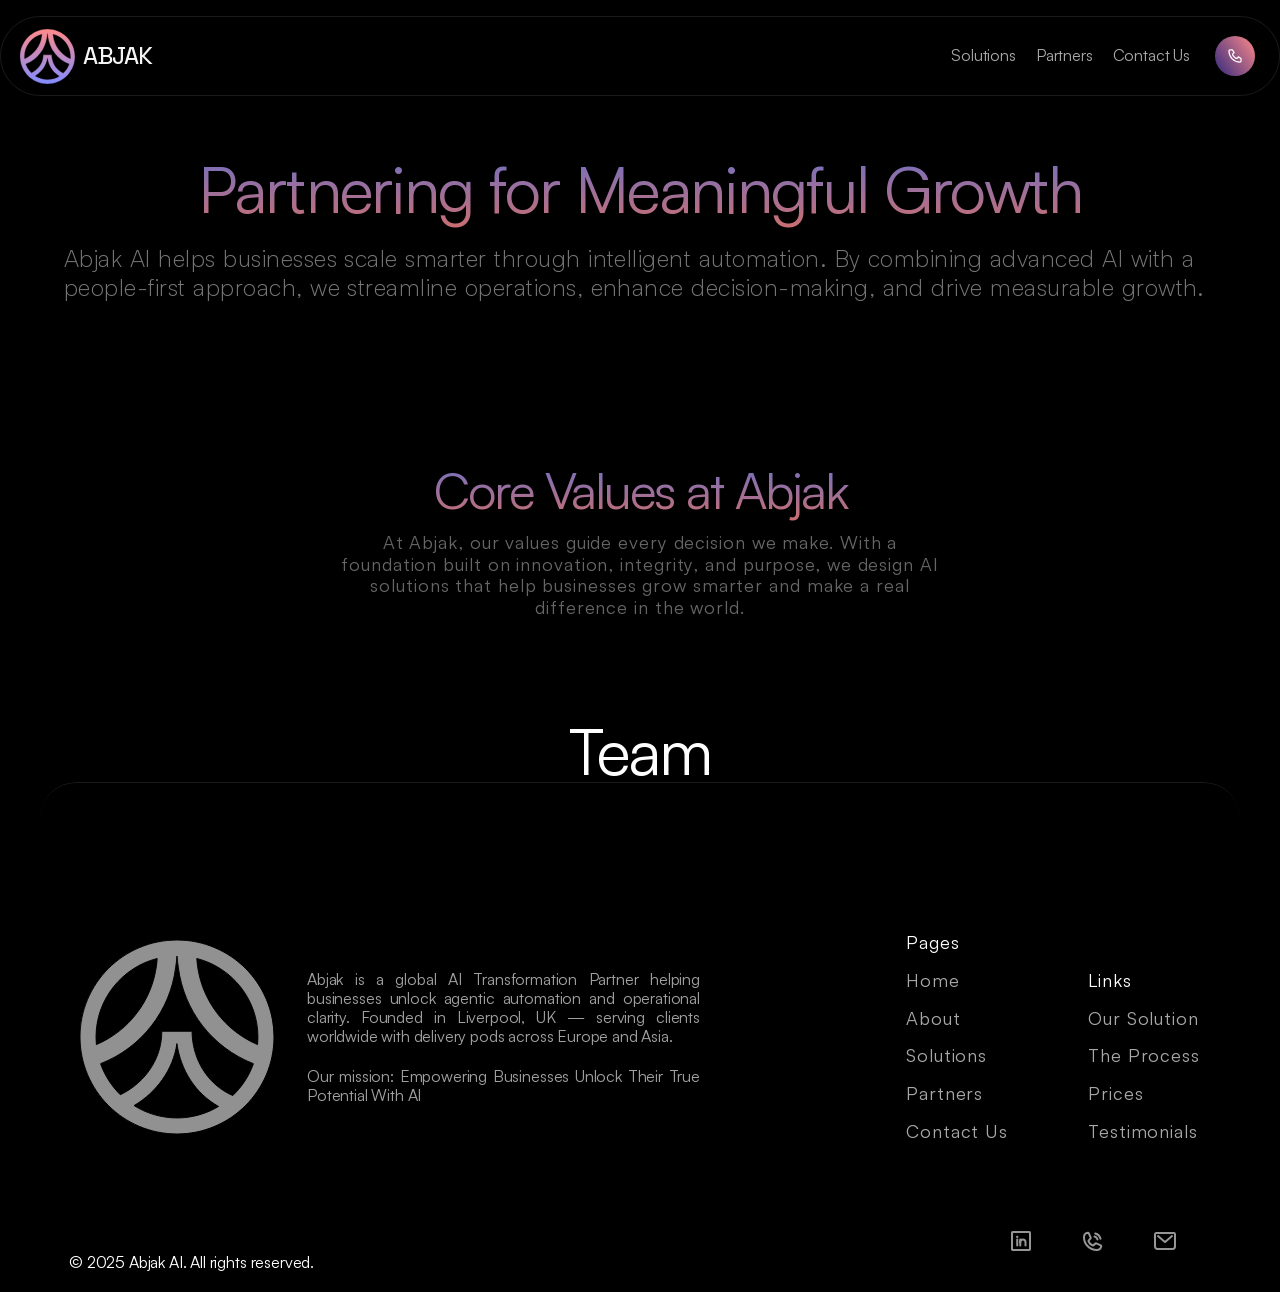
==== about/index.html @ 7c7d3fb9 "Static snapshot of the live abjak.com Framer site." ====
<!DOCTYPE html>
<html lang="en" data-redirect-timezone="1" dir="ltr"><head>
	<meta charset="utf-8">
	<meta name="viewport" content="width=device-width">
	<meta name="generator" content="Framer ee97fff">
	<title>ABJAK</title>
    <meta name="description" content="AI Business Transformation">
    <meta name="framer-search-index" content="/assets/framerusercontent_com__searchIndex-NoObSko5wXgN__ae4729a068b5.json">
    <meta name="framer-search-index-fallback" content="/assets/framerusercontent_com__searchIndex-mFWfEjjPKKYa__a6f4c43f9e50.json">
    <link href="/assets/framerusercontent_com__PGefwdbeYxjn3kqpcp1JiOGnQQ__b03ba661f866.png" rel="icon" media="(prefers-color-scheme: light)">
    <link href="/assets/framerusercontent_com__PGefwdbeYxjn3kqpcp1JiOGnQQ__b03ba661f866.png" rel="icon" media="(prefers-color-scheme: dark)">
    <link rel="apple-touch-icon" href="/assets/framerusercontent_com__PGefwdbeYxjn3kqpcp1JiOGnQQ__b03ba661f866.png">
    <!-- Open Graph -->
    <meta property="og:type" content="website">
    <meta property="og:title" content="ABJAK">
    <meta property="og:description" content="AI Business Transformation">
    <!-- X -->
    <meta name="twitter:card" content="summary_large_image">
    <meta name="twitter:title" content="ABJAK">
    <meta name="twitter:description" content="AI Business Transformation">
	
	
	
	<link rel="canonical" href="/about"><meta property="og:url" content="https://abjak.com/about"><!-- Start of headStart -->
    <!-- Snippet: S6byK2rc8 -->

<!-- SnippetEnd: S6byK2rc8 -->

    <!-- End of headStart -->
	
	<style data-framer-font-css="">/* latin-ext */
@font-face {
  font-family: 'DM Sans';
  font-style: italic;
  font-weight: 500;
  font-display: swap;
  src: url(/assets/fonts_gstatic_com__rP2Wp2ywxg089UriCZaSExd86J3t9jz86MvyyKK58VXh__a233b6d6c68f.woff2) format('woff2');
  unicode-range: U+0100-02BA, U+02BD-02C5, U+02C7-02CC, U+02CE-02D7, U+02DD-02FF, U+0304, U+0308, U+0329, U+1D00-1DBF, U+1E00-1E9F, U+1EF2-1EFF, U+2020, U+20A0-20AB, U+20AD-20C0, U+2113, U+2C60-2C7F, U+A720-A7FF;
}
/* latin */
@font-face {
  font-family: 'DM Sans';
  font-style: italic;
  font-weight: 500;
  font-display: swap;
  src: url(/assets/fonts_gstatic_com__rP2Wp2ywxg089UriCZaSExd86J3t9jz86MvyyKy58Q__5224995c06ec.woff2) format('woff2');
  unicode-range: U+0000-00FF, U+0131, U+0152-0153, U+02BB-02BC, U+02C6, U+02DA, U+02DC, U+0304, U+0308, U+0329, U+2000-206F, U+20AC, U+2122, U+2191, U+2193, U+2212, U+2215, U+FEFF, U+FFFD;
}
/* latin-ext */
@font-face {
  font-family: 'DM Sans';
  font-style: italic;
  font-weight: 700;
  font-display: swap;
  src: url(/assets/fonts_gstatic_com__rP2Wp2ywxg089UriCZaSExd86J3t9jz86MvyyKK58VXh__a233b6d6c68f.woff2) format('woff2');
  unicode-range: U+0100-02BA, U+02BD-02C5, U+02C7-02CC, U+02CE-02D7, U+02DD-02FF, U+0304, U+0308, U+0329, U+1D00-1DBF, U+1E00-1E9F, U+1EF2-1EFF, U+2020, U+20A0-20AB, U+20AD-20C0, U+2113, U+2C60-2C7F, U+A720-A7FF;
}
/* latin */
@font-face {
  font-family: 'DM Sans';
  font-style: italic;
  font-weight: 700;
  font-display: swap;
  src: url(/assets/fonts_gstatic_com__rP2Wp2ywxg089UriCZaSExd86J3t9jz86MvyyKy58Q__5224995c06ec.woff2) format('woff2');
  unicode-range: U+0000-00FF, U+0131, U+0152-0153, U+02BB-02BC, U+02C6, U+02DA, U+02DC, U+0304, U+0308, U+0329, U+2000-206F, U+20AC, U+2122, U+2191, U+2193, U+2212, U+2215, U+FEFF, U+FFFD;
}
/* latin-ext */
@font-face {
  font-family: 'DM Sans';
  font-style: normal;
  font-weight: 400;
  font-display: swap;
  src: url(/assets/fonts_gstatic_com__rP2Yp2ywxg089UriI5-g4vlH9VoD8Cmcqbu6-K6h9Q__850928f51828.woff2) format('woff2');
  unicode-range: U+0100-02BA, U+02BD-02C5, U+02C7-02CC, U+02CE-02D7, U+02DD-02FF, U+0304, U+0308, U+0329, U+1D00-1DBF, U+1E00-1E9F, U+1EF2-1EFF, U+2020, U+20A0-20AB, U+20AD-20C0, U+2113, U+2C60-2C7F, U+A720-A7FF;
}
/* latin */
@font-face {
  font-family: 'DM Sans';
  font-style: normal;
  font-weight: 400;
  font-display: swap;
  src: url(/assets/fonts_gstatic_com__rP2Yp2ywxg089UriI5-g4vlH9VoD8Cmcqbu0-K4__002a94d0e22f.woff2) format('woff2');
  unicode-range: U+0000-00FF, U+0131, U+0152-0153, U+02BB-02BC, U+02C6, U+02DA, U+02DC, U+0304, U+0308, U+0329, U+2000-206F, U+20AC, U+2122, U+2191, U+2193, U+2212, U+2215, U+FEFF, U+FFFD;
}
/* latin-ext */
@font-face {
  font-family: 'DM Sans';
  font-style: normal;
  font-weight: 500;
  font-display: swap;
  src: url(/assets/fonts_gstatic_com__rP2Yp2ywxg089UriI5-g4vlH9VoD8Cmcqbu6-K6h9Q__850928f51828.woff2) format('woff2');
  unicode-range: U+0100-02BA, U+02BD-02C5, U+02C7-02CC, U+02CE-02D7, U+02DD-02FF, U+0304, U+0308, U+0329, U+1D00-1DBF, U+1E00-1E9F, U+1EF2-1EFF, U+2020, U+20A0-20AB, U+20AD-20C0, U+2113, U+2C60-2C7F, U+A720-A7FF;
}
/* latin */
@font-face {
  font-family: 'DM Sans';
  font-style: normal;
  font-weight: 500;
  font-display: swap;
  src: url(/assets/fonts_gstatic_com__rP2Yp2ywxg089UriI5-g4vlH9VoD8Cmcqbu0-K4__002a94d0e22f.woff2) format('woff2');
  unicode-range: U+0000-00FF, U+0131, U+0152-0153, U+02BB-02BC, U+02C6, U+02DA, U+02DC, U+0304, U+0308, U+0329, U+2000-206F, U+20AC, U+2122, U+2191, U+2193, U+2212, U+2215, U+FEFF, U+FFFD;
}
/* latin-ext */
@font-face {
  font-family: 'DM Sans';
  font-style: normal;
  font-weight: 700;
  font-display: swap;
  src: url(/assets/fonts_gstatic_com__rP2Yp2ywxg089UriI5-g4vlH9VoD8Cmcqbu6-K6h9Q__850928f51828.woff2) format('woff2');
  unicode-range: U+0100-02BA, U+02BD-02C5, U+02C7-02CC, U+02CE-02D7, U+02DD-02FF, U+0304, U+0308, U+0329, U+1D00-1DBF, U+1E00-1E9F, U+1EF2-1EFF, U+2020, U+20A0-20AB, U+20AD-20C0, U+2113, U+2C60-2C7F, U+A720-A7FF;
}
/* latin */
@font-face {
  font-family: 'DM Sans';
  font-style: normal;
  font-weight: 700;
  font-display: swap;
  src: url(/assets/fonts_gstatic_com__rP2Yp2ywxg089UriI5-g4vlH9VoD8Cmcqbu0-K4__002a94d0e22f.woff2) format('woff2');
  unicode-range: U+0000-00FF, U+0131, U+0152-0153, U+02BB-02BC, U+02C6, U+02DA, U+02DC, U+0304, U+0308, U+0329, U+2000-206F, U+20AC, U+2122, U+2191, U+2193, U+2212, U+2215, U+FEFF, U+FFFD;
}
/* latin-ext */
@font-face {
  font-family: 'Figtree';
  font-style: italic;
  font-weight: 500;
  font-display: swap;
  src: url(/assets/fonts_gstatic_com___Xmu-HUzqDCFdgfMm4GNAa5o_ik__70ed89043eb0.woff2) format('woff2');
  unicode-range: U+0100-02BA, U+02BD-02C5, U+02C7-02CC, U+02CE-02D7, U+02DD-02FF, U+0304, U+0308, U+0329, U+1D00-1DBF, U+1E00-1E9F, U+1EF2-1EFF, U+2020, U+20A0-20AB, U+20AD-20C0, U+2113, U+2C60-2C7F, U+A720-A7FF;
}
/* latin */
@font-face {
  font-family: 'Figtree';
  font-style: italic;
  font-weight: 500;
  font-display: swap;
  src: url(/assets/fonts_gstatic_com___Xmu-HUzqDCFdgfMm4GND65o__3530fccd972d.woff2) format('woff2');
  unicode-range: U+0000-00FF, U+0131, U+0152-0153, U+02BB-02BC, U+02C6, U+02DA, U+02DC, U+0304, U+0308, U+0329, U+2000-206F, U+20AC, U+2122, U+2191, U+2193, U+2212, U+2215, U+FEFF, U+FFFD;
}
/* latin-ext */
@font-face {
  font-family: 'Figtree';
  font-style: italic;
  font-weight: 700;
  font-display: swap;
  src: url(/assets/fonts_gstatic_com___Xmu-HUzqDCFdgfMm4GNAa5o_ik__70ed89043eb0.woff2) format('woff2');
  unicode-range: U+0100-02BA, U+02BD-02C5, U+02C7-02CC, U+02CE-02D7, U+02DD-02FF, U+0304, U+0308, U+0329, U+1D00-1DBF, U+1E00-1E9F, U+1EF2-1EFF, U+2020, U+20A0-20AB, U+20AD-20C0, U+2113, U+2C60-2C7F, U+A720-A7FF;
}
/* latin */
@font-face {
  font-family: 'Figtree';
  font-style: italic;
  font-weight: 700;
  font-display: swap;
  src: url(/assets/fonts_gstatic_com___Xmu-HUzqDCFdgfMm4GND65o__3530fccd972d.woff2) format('woff2');
  unicode-range: U+0000-00FF, U+0131, U+0152-0153, U+02BB-02BC, U+02C6, U+02DA, U+02DC, U+0304, U+0308, U+0329, U+2000-206F, U+20AC, U+2122, U+2191, U+2193, U+2212, U+2215, U+FEFF, U+FFFD;
}
/* latin-ext */
@font-face {
  font-family: 'Figtree';
  font-style: normal;
  font-weight: 500;
  font-display: swap;
  src: url(/assets/fonts_gstatic_com___Xms-HUzqDCFdgfMm4q9DbZs__467cc91576f5.woff2) format('woff2');
  unicode-range: U+0100-02BA, U+02BD-02C5, U+02C7-02CC, U+02CE-02D7, U+02DD-02FF, U+0304, U+0308, U+0329, U+1D00-1DBF, U+1E00-1E9F, U+1EF2-1EFF, U+2020, U+20A0-20AB, U+20AD-20C0, U+2113, U+2C60-2C7F, U+A720-A7FF;
}
/* latin */
@font-face {
  font-family: 'Figtree';
  font-style: normal;
  font-weight: 500;
  font-display: swap;
  src: url(/assets/fonts_gstatic_com___Xms-HUzqDCFdgfMm4S9DQ__3c512d8e381c.woff2) format('woff2');
  unicode-range: U+0000-00FF, U+0131, U+0152-0153, U+02BB-02BC, U+02C6, U+02DA, U+02DC, U+0304, U+0308, U+0329, U+2000-206F, U+20AC, U+2122, U+2191, U+2193, U+2212, U+2215, U+FEFF, U+FFFD;
}
/* latin-ext */
@font-face {
  font-family: 'Figtree';
  font-style: normal;
  font-weight: 700;
  font-display: swap;
  src: url(/assets/fonts_gstatic_com___Xms-HUzqDCFdgfMm4q9DbZs__467cc91576f5.woff2) format('woff2');
  unicode-range: U+0100-02BA, U+02BD-02C5, U+02C7-02CC, U+02CE-02D7, U+02DD-02FF, U+0304, U+0308, U+0329, U+1D00-1DBF, U+1E00-1E9F, U+1EF2-1EFF, U+2020, U+20A0-20AB, U+20AD-20C0, U+2113, U+2C60-2C7F, U+A720-A7FF;
}
/* latin */
@font-face {
  font-family: 'Figtree';
  font-style: normal;
  font-weight: 700;
  font-display: swap;
  src: url(/assets/fonts_gstatic_com___Xms-HUzqDCFdgfMm4S9DQ__3c512d8e381c.woff2) format('woff2');
  unicode-range: U+0000-00FF, U+0131, U+0152-0153, U+02BB-02BC, U+02C6, U+02DA, U+02DC, U+0304, U+0308, U+0329, U+2000-206F, U+20AC, U+2122, U+2191, U+2193, U+2212, U+2215, U+FEFF, U+FFFD;
}

@font-face { font-family: "Inter"; src: url("/assets/framerusercontent_com__5vvr9Vy74if2I6bQbJvbw7SY1pQ__197dd743787c.woff2"); font-display: swap; font-style: normal; font-weight: 400; unicode-range: U+0460-052F, U+1C80-1C88, U+20B4, U+2DE0-2DFF, U+A640-A69F, U+FE2E-FE2F }
@font-face { font-family: "Inter"; src: url("/assets/framerusercontent_com__EOr0mi4hNtlgWNn9if640EZzXCo__f3fd018548ab.woff2"); font-display: swap; font-style: normal; font-weight: 400; unicode-range: U+0301, U+0400-045F, U+0490-0491, U+04B0-04B1, U+2116 }
@font-face { font-family: "Inter"; src: url("/assets/framerusercontent_com__Y9k9QrlZAqio88Klkmbd8VoMQc__bb12e146cad6.woff2"); font-display: swap; font-style: normal; font-weight: 400; unicode-range: U+1F00-1FFF }
@font-face { font-family: "Inter"; src: url("/assets/framerusercontent_com__OYrD2tBIBPvoJXiIHnLoOXnY9M__ea808fe7d65d.woff2"); font-display: swap; font-style: normal; font-weight: 400; unicode-range: U+0370-03FF }
@font-face { font-family: "Inter"; src: url("/assets/framerusercontent_com__JeYwfuaPfZHQhEG8U5gtPDZ7WQ__418c934c0013.woff2"); font-display: swap; font-style: normal; font-weight: 400; unicode-range: U+0100-024F, U+0259, U+1E00-1EFF, U+2020, U+20A0-20AB, U+20AD-20CF, U+2113, U+2C60-2C7F, U+A720-A7FF }
@font-face { font-family: "Inter"; src: url("/assets/framerusercontent_com__GrgcKwrN6d3Uz8EwcLHZxwEfC4__d2835f64bac0.woff2"); font-display: swap; font-style: normal; font-weight: 400; unicode-range: U+0000-00FF, U+0131, U+0152-0153, U+02BB-02BC, U+02C6, U+02DA, U+02DC, U+2000-206F, U+2070, U+2074-207E, U+2080-208E, U+20AC, U+2122, U+2191, U+2193, U+2212, U+2215, U+FEFF, U+FFFD }
@font-face { font-family: "Inter"; src: url("/assets/framerusercontent_com__b6Y37FthZeALduNqHicBT6FutY__22b5f26fb634.woff2"); font-display: swap; font-style: normal; font-weight: 400; unicode-range: U+0102-0103, U+0110-0111, U+0128-0129, U+0168-0169, U+01A0-01A1, U+01AF-01B0, U+1EA0-1EF9, U+20AB }
@font-face { font-family: "Inter"; src: url("/assets/framerusercontent_com__DpPBYI0sL4fYLgAkX8KXOPVt7c__9f76c3a5f7ca.woff2"); font-display: swap; font-style: normal; font-weight: 700; unicode-range: U+0460-052F, U+1C80-1C88, U+20B4, U+2DE0-2DFF, U+A640-A69F, U+FE2E-FE2F }
@font-face { font-family: "Inter"; src: url("/assets/framerusercontent_com__4RAEQdEOrcnDkhHiiCbJOw92Lk__3be39f5de46f.woff2"); font-display: swap; font-style: normal; font-weight: 700; unicode-range: U+0301, U+0400-045F, U+0490-0491, U+04B0-04B1, U+2116 }
@font-face { font-family: "Inter"; src: url("/assets/framerusercontent_com__1K3W8DizY3v4emK8Mb08YHxTbs__be91894f01be.woff2"); font-display: swap; font-style: normal; font-weight: 700; unicode-range: U+1F00-1FFF }
@font-face { font-family: "Inter"; src: url("/assets/framerusercontent_com__tUSCtfYVM1I1IchuyCwz9gDdQ__974fd13b31db.woff2"); font-display: swap; font-style: normal; font-weight: 700; unicode-range: U+0370-03FF }
@font-face { font-family: "Inter"; src: url("/assets/framerusercontent_com__VgYFWiwsAC5OYxAycRXXvhze58__b6c838787112.woff2"); font-display: swap; font-style: normal; font-weight: 700; unicode-range: U+0100-024F, U+0259, U+1E00-1EFF, U+2020, U+20A0-20AB, U+20AD-20CF, U+2113, U+2C60-2C7F, U+A720-A7FF }
@font-face { font-family: "Inter"; src: url("/assets/framerusercontent_com__syRNPWzAMIrcJ3wIlPIP43KjQs__452fe1601f59.woff2"); font-display: swap; font-style: normal; font-weight: 700; unicode-range: U+0000-00FF, U+0131, U+0152-0153, U+02BB-02BC, U+02C6, U+02DA, U+02DC, U+2000-206F, U+2070, U+2074-207E, U+2080-208E, U+20AC, U+2122, U+2191, U+2193, U+2212, U+2215, U+FEFF, U+FFFD }
@font-face { font-family: "Inter"; src: url("/assets/framerusercontent_com__GIryZETIX4IFypco5pYZONKhJIo__bcff39a6db6d.woff2"); font-display: swap; font-style: normal; font-weight: 700; unicode-range: U+0102-0103, U+0110-0111, U+0128-0129, U+0168-0169, U+01A0-01A1, U+01AF-01B0, U+1EA0-1EF9, U+20AB }
@font-face { font-family: "Inter"; src: url("/assets/framerusercontent_com__5A3Ce6C9YYmCjpQx9M4inSaKU__94357736abb4.woff2"); font-display: swap; font-style: normal; font-weight: 500; unicode-range: U+0460-052F, U+1C80-1C88, U+20B4, U+2DE0-2DFF, U+A640-A69F, U+FE2E-FE2F }
@font-face { font-family: "Inter"; src: url("/assets/framerusercontent_com__Qx95Xyt0Ka3SGhinnbXIGpEIyP4__96126f2d71c7.woff2"); font-display: swap; font-style: normal; font-weight: 500; unicode-range: U+0301, U+0400-045F, U+0490-0491, U+04B0-04B1, U+2116 }
@font-face { font-family: "Inter"; src: url("/assets/framerusercontent_com__6mJuEAguuIuMog10gGvH5d3cl8__d672e61ee3bb.woff2"); font-display: swap; font-style: normal; font-weight: 500; unicode-range: U+1F00-1FFF }
@font-face { font-family: "Inter"; src: url("/assets/framerusercontent_com__xYYWaj7wCU5zSQH0eXvSaS19wo__af51674aa206.woff2"); font-display: swap; font-style: normal; font-weight: 500; unicode-range: U+0370-03FF }
@font-face { font-family: "Inter"; src: url("/assets/framerusercontent_com__otTaNuNpVK4RbdlT7zDDdKvQBA__c95a827796aa.woff2"); font-display: swap; font-style: normal; font-weight: 500; unicode-range: U+0100-024F, U+0259, U+1E00-1EFF, U+2020, U+20A0-20AB, U+20AD-20CF, U+2113, U+2C60-2C7F, U+A720-A7FF }
@font-face { font-family: "Inter"; src: url("/assets/framerusercontent_com__UjlFhCnUjxhNfep4oYBPqnEssyo__2ba1c0d5445f.woff2"); font-display: swap; font-style: normal; font-weight: 500; unicode-range: U+0000-00FF, U+0131, U+0152-0153, U+02BB-02BC, U+02C6, U+02DA, U+02DC, U+2000-206F, U+2070, U+2074-207E, U+2080-208E, U+20AC, U+2122, U+2191, U+2193, U+2212, U+2215, U+FEFF, U+FFFD }
@font-face { font-family: "Inter"; src: url("/assets/framerusercontent_com__DolVirEGb34pEXEp8t8FQBSK4__0c3a17ff05cf.woff2"); font-display: swap; font-style: normal; font-weight: 500; unicode-range: U+0102-0103, U+0110-0111, U+0128-0129, U+0168-0169, U+01A0-01A1, U+01AF-01B0, U+1EA0-1EF9, U+20AB }
@font-face { font-family: "Inter"; src: url("/assets/framerusercontent_com__vQyevYAyHtARFwPqUzQGpnDs__776ea07d8af4.woff2"); font-display: swap; font-style: normal; font-weight: 400; unicode-range: U+0000-00FF, U+0131, U+0152-0153, U+02BB-02BC, U+02C6, U+02DA, U+02DC, U+2000-206F, U+2074, U+20AC, U+2122, U+2191, U+2193, U+2212, U+2215, U+FEFF, U+FFFD }
@font-face { font-family: "Inter"; src: url("/assets/framerusercontent_com__mkY5Sgyq51ik0AMrSBwhm9DJg__494370e42c16.woff2"); font-style: normal; font-weight: 900; unicode-range: U+0460-052F, U+1C80-1C88, U+20B4, U+2DE0-2DFF, U+A640-A69F, U+FE2E-FE2F }
@font-face { font-family: "Inter"; src: url("/assets/framerusercontent_com__X5hj6qzcHUYv7h1390c8Rhm6550__98e006a70b1f.woff2"); font-style: normal; font-weight: 900; unicode-range: U+0301, U+0400-045F, U+0490-0491, U+04B0-04B1, U+2116 }
@font-face { font-family: "Inter"; src: url("/assets/framerusercontent_com__gQhNpS3tN86g8RcVKYUUaKt2oMQ__d5262035fd33.woff2"); font-style: normal; font-weight: 900; unicode-range: U+1F00-1FFF }
@font-face { font-family: "Inter"; src: url("/assets/framerusercontent_com__cugnVhSraaRyANCaUtI5FV17wk__146bdc56faba.woff2"); font-style: normal; font-weight: 900; unicode-range: U+0370-03FF }
@font-face { font-family: "Inter"; src: url("/assets/framerusercontent_com__5HcVoGak8k5agFJSaKa4floXVu0__bc2a9ceee87f.woff2"); font-style: normal; font-weight: 900; unicode-range: U+0100-024F, U+0259, U+1E00-1EFF, U+2020, U+20A0-20AB, U+20AD-20CF, U+2113, U+2C60-2C7F, U+A720-A7FF }
@font-face { font-family: "Inter"; src: url("/assets/framerusercontent_com__rZ5DdENNqIdFTIyQQiP5isO7M__6fb1254aa263.woff2"); font-style: normal; font-weight: 900; unicode-range: U+0000-00FF, U+0131, U+0152-0153, U+02BB-02BC, U+02C6, U+02DA, U+02DC, U+2000-206F, U+2070, U+2074-207E, U+2080-208E, U+20AC, U+2122, U+2191, U+2193, U+2212, U+2215, U+FEFF, U+FFFD }
@font-face { font-family: "Inter"; src: url("/assets/framerusercontent_com__P2Bw01CtL0b9wqygO0sSVogWbo__f6380e18defb.woff2"); font-style: normal; font-weight: 900; unicode-range: U+0102-0103, U+0110-0111, U+0128-0129, U+0168-0169, U+01A0-01A1, U+01AF-01B0, U+1EA0-1EF9, U+20AB }
@font-face { font-family: "Inter"; src: url("/assets/framerusercontent_com__05KsVHGDmqXSBXM4yRZ65P8i0s__aaed3c06be45.woff2"); font-style: italic; font-weight: 900; unicode-range: U+0460-052F, U+1C80-1C88, U+20B4, U+2DE0-2DFF, U+A640-A69F, U+FE2E-FE2F }
@font-face { font-family: "Inter"; src: url("/assets/framerusercontent_com__ky8ovPukK4dJ1Pxq74qGhOqCYI__7047bd4cd605.woff2"); font-style: italic; font-weight: 900; unicode-range: U+0301, U+0400-045F, U+0490-0491, U+04B0-04B1, U+2116 }
@font-face { font-family: "Inter"; src: url("/assets/framerusercontent_com__vvNSqIj42qeQ2bvCRBIWKHscrc__cfa0a2ea2d1e.woff2"); font-style: italic; font-weight: 900; unicode-range: U+1F00-1FFF }
@font-face { font-family: "Inter"; src: url("/assets/framerusercontent_com__3ZmXbBKToJifDV9gwcifVd1tEY__d49354010dbb.woff2"); font-style: italic; font-weight: 900; unicode-range: U+0370-03FF }
@font-face { font-family: "Inter"; src: url("/assets/framerusercontent_com__FNfhX3dt4ChuLJq2PwdlxHO7PU__6c8a1019843e.woff2"); font-style: italic; font-weight: 900; unicode-range: U+0100-024F, U+0259, U+1E00-1EFF, U+2020, U+20A0-20AB, U+20AD-20CF, U+2113, U+2C60-2C7F, U+A720-A7FF }
@font-face { font-family: "Inter"; src: url("/assets/framerusercontent_com__gcnfba68tfm7qAyrWRCf9r34jg__443ebd64432f.woff2"); font-style: italic; font-weight: 900; unicode-range: U+0000-00FF, U+0131, U+0152-0153, U+02BB-02BC, U+02C6, U+02DA, U+02DC, U+2000-206F, U+2070, U+2074-207E, U+2080-208E, U+20AC, U+2122, U+2191, U+2193, U+2212, U+2215, U+FEFF, U+FFFD }
@font-face { font-family: "Inter"; src: url("/assets/framerusercontent_com__efTfQcBJ53kM2pB1hezSZ3RDUFs__eb965eb5ff78.woff2"); font-style: italic; font-weight: 900; unicode-range: U+0102-0103, U+0110-0111, U+0128-0129, U+0168-0169, U+01A0-01A1, U+01AF-01B0, U+1EA0-1EF9, U+20AB }
@font-face { font-family: "Inter"; src: url("/assets/framerusercontent_com__H89BbHkbHDzlxZzxi8uPzTsp90__e1fb1f6952b2.woff2"); font-display: swap; font-style: italic; font-weight: 700; unicode-range: U+0460-052F, U+1C80-1C88, U+20B4, U+2DE0-2DFF, U+A640-A69F, U+FE2E-FE2F }
@font-face { font-family: "Inter"; src: url("/assets/framerusercontent_com__u6gJwDuwB143kpNK1T1MDKDWkMc__bba4fadd8b3a.woff2"); font-display: swap; font-style: italic; font-weight: 700; unicode-range: U+0301, U+0400-045F, U+0490-0491, U+04B0-04B1, U+2116 }
@font-face { font-family: "Inter"; src: url("/assets/framerusercontent_com__43sJ6MfOPh1LCJt46OvyDuSbA6o__8e7d41d9470a.woff2"); font-display: swap; font-style: italic; font-weight: 700; unicode-range: U+1F00-1FFF }
@font-face { font-family: "Inter"; src: url("/assets/framerusercontent_com__wccHG0r4gBDAIRhfHiOlq6oEkqw__7b05451fe6ce.woff2"); font-display: swap; font-style: italic; font-weight: 700; unicode-range: U+0370-03FF }
@font-face { font-family: "Inter"; src: url("/assets/framerusercontent_com__WZ367JPwf9bRW6LdTHN8rXgSjw__78f4b8011b83.woff2"); font-display: swap; font-style: italic; font-weight: 700; unicode-range: U+0100-024F, U+0259, U+1E00-1EFF, U+2020, U+20A0-20AB, U+20AD-20CF, U+2113, U+2C60-2C7F, U+A720-A7FF }
@font-face { font-family: "Inter"; src: url("/assets/framerusercontent_com__ia3uin3hQWqDrVloC1zEtYHWw__7342a84724f5.woff2"); font-display: swap; font-style: italic; font-weight: 700; unicode-range: U+0000-00FF, U+0131, U+0152-0153, U+02BB-02BC, U+02C6, U+02DA, U+02DC, U+2000-206F, U+2070, U+2074-207E, U+2080-208E, U+20AC, U+2122, U+2191, U+2193, U+2212, U+2215, U+FEFF, U+FFFD }
@font-face { font-family: "Inter"; src: url("/assets/framerusercontent_com__2A4Xx7CngadFGlVV4xrO06OBHY__be47bff5d1b5.woff2"); font-display: swap; font-style: italic; font-weight: 700; unicode-range: U+0102-0103, U+0110-0111, U+0128-0129, U+0168-0169, U+01A0-01A1, U+01AF-01B0, U+1EA0-1EF9, U+20AB }
@font-face { font-family: "Inter"; src: url("/assets/framerusercontent_com__hyOgCu0Xnghbimh0pE8QTvtt2AU__58bbd5227905.woff2"); font-display: swap; font-style: normal; font-weight: 600; unicode-range: U+0460-052F, U+1C80-1C88, U+20B4, U+2DE0-2DFF, U+A640-A69F, U+FE2E-FE2F }
@font-face { font-family: "Inter"; src: url("/assets/framerusercontent_com__NeGmSOXrPBfEFIy5YZeHq17LEDA__dbba5ba05c03.woff2"); font-display: swap; font-style: normal; font-weight: 600; unicode-range: U+0301, U+0400-045F, U+0490-0491, U+04B0-04B1, U+2116 }
@font-face { font-family: "Inter"; src: url("/assets/framerusercontent_com__oYaAX5himiTPYuN8vLWnqBbfD2s__8a68bceee10e.woff2"); font-display: swap; font-style: normal; font-weight: 600; unicode-range: U+1F00-1FFF }
@font-face { font-family: "Inter"; src: url("/assets/framerusercontent_com__lEJLP4R0yuCaMCjSXYHtJw72M__a8071e6b982b.woff2"); font-display: swap; font-style: normal; font-weight: 600; unicode-range: U+0370-03FF }
@font-face { font-family: "Inter"; src: url("/assets/framerusercontent_com__cRJyLNuTJR5jbyKzGi33wU9cqIQ__44c62d91b016.woff2"); font-display: swap; font-style: normal; font-weight: 600; unicode-range: U+0100-024F, U+0259, U+1E00-1EFF, U+2020, U+20A0-20AB, U+20AD-20CF, U+2113, U+2C60-2C7F, U+A720-A7FF }
@font-face { font-family: "Inter"; src: url("/assets/framerusercontent_com__yDtI2UI8XcEg1W2je9XPN3Noo__a113a1cb4f38.woff2"); font-display: swap; font-style: normal; font-weight: 600; unicode-range: U+0000-00FF, U+0131, U+0152-0153, U+02BB-02BC, U+02C6, U+02DA, U+02DC, U+2000-206F, U+2070, U+2074-207E, U+2080-208E, U+20AC, U+2122, U+2191, U+2193, U+2212, U+2215, U+FEFF, U+FFFD }
@font-face { font-family: "Inter"; src: url("/assets/framerusercontent_com__A0Wcc7NgXMjUuFdquHDrIZpzZw0__619644a6a41d.woff2"); font-display: swap; font-style: normal; font-weight: 600; unicode-range: U+0102-0103, U+0110-0111, U+0128-0129, U+0168-0169, U+01A0-01A1, U+01AF-01B0, U+1EA0-1EF9, U+20AB }
@font-face { font-family: "Satoshi"; src: url("/assets/framerusercontent_com__WNDVG7O66ENLOD43GS7FBUCC4KMT5OM2__6c63fb5c8977.woff2"); font-display: swap; font-style: normal; font-weight: 300 }
@font-face { font-family: "Satoshi"; src: url("/assets/framerusercontent_com__KFIAZD4RUMEZIYV6FQ3T3GP5PDBDB6JY__ec93c8d59961.woff2"); font-display: swap; font-style: normal; font-weight: 400 }
@font-face { font-family: "Space Grotesk"; src: url("/assets/framerusercontent_com__2MGP255ZY2RSFHKW6LNN6W6BWQGC2LUO__9ad054fc79e5.woff2"); font-display: swap; font-style: normal; font-weight: 400 }
@font-face { font-family: "Space Grotesk"; src: url("/assets/framerusercontent_com__V2SN6OQGC3Z2CCFHLOEJRJKQXUTOKEBX__07321f04688d.woff2"); font-display: swap; font-style: normal; font-weight: 500 }
@font-face { font-family: "Satoshi"; src: url("/assets/framerusercontent_com__GHM6WVH6MILNYOOCXHXB5GTSGNTMGXZR__5cc1acc907ef.woff2"); font-display: swap; font-style: normal; font-weight: 700 }
@font-face { font-family: "Satoshi"; src: url("/assets/framerusercontent_com__BKWEE3VKGTFABE37K2DTH625VUSN2N35__cd033896d94b.woff2"); font-display: swap; font-style: italic; font-weight: 700 }
@font-face { font-family: "Satoshi"; src: url("/assets/framerusercontent_com__QOMBWPST76ICDYF6WOBS7SQ7RBT67QW2__3db12b7fae83.woff2"); font-display: swap; font-style: italic; font-weight: 400 }
@font-face { font-family: "Satoshi"; src: url("/assets/framerusercontent_com__7AHDUZ4A7LFLVFUIFSARGIWCRQJHISQP__760771d7a949.woff2"); font-display: swap; font-style: normal; font-weight: 500 }
@font-face { font-family: "Satoshi"; src: url("/assets/framerusercontent_com__MVBFGLEMN2LQF4RKXAFO4YZFKXTEZ7FQ__92fa2c2601bd.woff2"); font-display: swap; font-style: italic; font-weight: 300 }
@font-face { font-family: "DM Sans Placeholder"; src: local("Arial"); ascent-override: 94.36%; descent-override: 29.49%; line-gap-override: 0.00%; size-adjust: 105.13% }
@font-face { font-family: "Figtree Placeholder"; src: local("Arial"); ascent-override: 93.79%; descent-override: 24.68%; line-gap-override: 0.00%; size-adjust: 101.29% }
@font-face { font-family: "Inter Placeholder"; src: local("Arial"); ascent-override: 89.79%; descent-override: 22.36%; line-gap-override: 0.00%; size-adjust: 107.89% }
@font-face { font-family: "Satoshi Placeholder"; src: local("Arial"); ascent-override: 102.23%; descent-override: 24.29%; line-gap-override: 10.12%; size-adjust: 98.80% }
@font-face { font-family: "Space Grotesk Placeholder"; src: local("Arial"); ascent-override: 88.74%; descent-override: 26.33%; line-gap-override: 0.00%; size-adjust: 110.88% }</style>
	
	
	<meta name="robots" content="max-image-preview:large"><style data-framer-css-ssr-minified="" data-framer-components="framer-lib-cursors-host framer-Tpeez PropertyOverrides framer-IArVz framer-yFjy3 framer-lib-combinedCSSRules framer-abp7c framer-6VZPi framer-bK0GO framer-jHYEI framer-Ia1yn framer-qVh2c framer-g7Gzw framer-x8CZZ">html,body,#main{box-sizing:border-box;margin:0;padding:0}:root{-webkit-font-smoothing:antialiased;-moz-osx-font-smoothing:grayscale}*{box-sizing:border-box;-webkit-font-smoothing:inherit}h1,h2,h3,h4,h5,h6,p,figure{margin:0}body,input,textarea,select,button{font-family:sans-serif;font-size:12px}body{--token-2f319aab-3061-4fe4-aba0-3527ed514a94:#828cff;--token-b6562ed1-7cc8-4eba-8780-cae2f7131408:#ff8a8a;--token-b3c6f43b-d870-4416-bee8-444f909eba7a:#828cff;--token-55fce8bf-ab86-42dc-8b77-6335cf9cf588:#fff;--token-d072d1f5-ef86-4b7c-bae1-6c9f6238e10b:#ccc;--token-313dd4d6-9859-4bdd-889b-954a849d13e3:#222;--token-b2fb23d9-6070-4f2d-b3d0-2fe68c4f2aab:#0d0d0dcc;--token-cfb0af42-62a5-486a-837b-9870b5e7030b:#ffffff0d;--token-4ba9d2af-bbc9-422d-912b-c0d857289d96:#fff0;--token-4ef09f89-9c35-4972-a9c1-8efc95820553:#fff3;--token-59e77027-930e-45f7-94aa-a8ffadf9e382:#fff;--token-8f8054d9-8a09-4e7e-b957-8a76557c5e75:#fff9;--token-73242b55-57d1-4320-8897-28085a430c83:#ffffff05;--token-d86f1591-0c16-44cd-be10-19334dfa9293:#ffffff1a;--framer-will-change-override:none}@supports (background:-webkit-named-image(i)) and (not (grid-template-rows:subgrid)){body{--framer-will-change-override:transform}}@supports (background:-webkit-named-image(i)) and (not (position-area:top right)){body{--framer-will-change-filter-override:filter}}[data-framer-component-type=Text] div div span,[data-framer-component-type=Text] a div span,[data-framer-component-type=Text] span span span,[data-framer-component-type=Text] p span span,[data-framer-component-type=Text] h1 span span,[data-framer-component-type=Text] h2 span span,[data-framer-component-type=Text] h3 span span,[data-framer-component-type=Text] h4 span span,[data-framer-component-type=Text] h5 span span,[data-framer-component-type=Text] h6 span span,[data-framer-component-type=Text] a{font-family:var(--font-family);font-style:var(--font-style);font-weight:min(calc(var(--framer-font-weight-increase,0) + var(--font-weight,400)),900);color:var(--text-color);letter-spacing:var(--letter-spacing);font-size:var(--font-size);text-transform:var(--text-transform);--text-decoration:var(--framer-text-decoration-style,solid)var(--framer-text-decoration,none)var(--framer-text-decoration-color,currentcolor)var(--framer-text-decoration-thickness,auto);--text-decoration-skip-ink:var(--framer-text-decoration-skip-ink);--text-underline-offset:var(--framer-text-decoration-offset);line-height:var(--line-height);--font-family:var(--framer-font-family);--font-style:var(--framer-font-style);--font-weight:var(--framer-font-weight);--text-color:var(--framer-text-color);--letter-spacing:var(--framer-letter-spacing);--font-size:var(--framer-font-size);--text-transform:var(--framer-text-transform);--line-height:var(--framer-line-height)}@supports not (color:color(display-p3 1 1 1)){p.framer-text,div.framer-text,h1.framer-text,h2.framer-text,h3.framer-text,h4.framer-text,h5.framer-text,h6.framer-text,li.framer-text,ol.framer-text,ul.framer-text,span.framer-text:not([data-text-fill]){color:var(--framer-blockquote-text-color-rgb,var(--framer-blockquote-text-color,var(--framer-text-color-rgb,var(--framer-text-color,#000))));-webkit-text-stroke-color:var(--framer-text-stroke-color-rgb,var(--framer-text-stroke-color,initial))}mark.framer-text{background-color:var(--framer-blockquote-text-background-color-rgb,var(--framer-blockquote-text-background-color,var(--framer-text-background-color-rgb,var(--framer-text-background-color,initial))))}}@supports not (color:color(display-p3 1 1 1)){code.framer-text,code.framer-text span.framer-text:not([data-text-fill]){color:var(--framer-blockquote-text-color-rgb,var(--framer-blockquote-text-color,var(--framer-code-text-color-rgb,var(--framer-code-text-color,var(--framer-text-color-rgb,var(--framer-text-color,#000))))))}}@supports not (color:color(display-p3 1 1 1)){a.framer-text,span.framer-text[data-nested-link]{color:var(--framer-link-text-color-rgb,var(--framer-link-text-color,var(--framer-blockquote-text-color-rgb,var(--framer-blockquote-text-color,var(--framer-text-color-rgb,var(--framer-text-color,#000))))));background-color:var(--framer-link-text-background-color-rgb,var(--framer-link-text-background-color,initial));-webkit-text-decoration-color:var(--framer-link-text-decoration-color-rgb,var(--framer-link-text-decoration-color,var(--framer-text-decoration-color-rgb,var(--framer-text-decoration-color,currentcolor))));text-decoration-color:var(--framer-link-text-decoration-color-rgb,var(--framer-link-text-decoration-color,var(--framer-text-decoration-color-rgb,var(--framer-text-decoration-color,currentcolor))))}}@supports not (color:color(display-p3 1 1 1)){code.framer-text a.framer-text,code.framer-text a.framer-text span.framer-text:not([data-text-fill]),code.framer-text span.framer-text[data-nested-link],code.framer-text span.framer-text[data-nested-link] span.framer-text:not([data-text-fill]){color:var(--framer-link-text-color-rgb,var(--framer-link-text-color,var(--framer-blockquote-text-color-rgb,var(--framer-blockquote-text-color,var(--framer-code-text-color-rgb,var(--framer-code-text-color,var(--framer-text-color-rgb,var(--framer-text-color,#000))))))))}}@supports not (color:color(display-p3 1 1 1)){a.framer-text:hover,span.framer-text[data-nested-link]:hover{color:var(--framer-link-hover-text-color-rgb,var(--framer-link-hover-text-color,var(--framer-link-text-color-rgb,var(--framer-link-text-color,var(--framer-blockquote-text-color-rgb,var(--framer-blockquote-text-color,var(--framer-text-color-rgb,var(--framer-text-color,#000))))))));background-color:var(--framer-link-hover-text-background-color-rgb,var(--framer-link-hover-text-background-color,var(--framer-link-text-background-color-rgb,var(--framer-link-text-background-color,var(--framer-text-background-color-rgb,var(--framer-text-background-color,initial))))));-webkit-text-decoration-color:var(--framer-link-hover-text-decoration-color-rgb,var(--framer-link-hover-text-decoration-color,var(--framer-link-text-decoration-color-rgb,var(--framer-link-text-decoration-color,var(--framer-text-decoration-color-rgb,var(--framer-text-decoration-color,currentcolor))))));text-decoration-color:var(--framer-link-hover-text-decoration-color-rgb,var(--framer-link-hover-text-decoration-color,var(--framer-link-text-decoration-color-rgb,var(--framer-link-text-decoration-color,var(--framer-text-decoration-color-rgb,var(--framer-text-decoration-color,currentcolor))))))}}@supports not (color:color(display-p3 1 1 1)){code.framer-text a.framer-text:hover,code.framer-text span.framer-text[data-nested-link]:hover{color:var(--framer-link-hover-text-color-rgb,var(--framer-link-hover-text-color,var(--framer-link-text-color-rgb,var(--framer-link-text-color,var(--framer-blockquote-text-color-rgb,var(--framer-blockquote-text-color,var(--framer-code-text-color-rgb,var(--framer-code-text-color,var(--framer-text-color-rgb,var(--framer-text-color,#000))))))))))}}@supports not (color:color(display-p3 1 1 1)){a.framer-text[data-framer-page-link-current],span.framer-text[data-framer-page-link-current]{color:var(--framer-link-current-text-color-rgb,var(--framer-link-current-text-color,var(--framer-link-text-color-rgb,var(--framer-link-text-color,var(--framer-text-color-rgb,var(--framer-text-color,#000))))));background-color:var(--framer-link-current-text-background-color-rgb,var(--framer-link-current-text-background-color,var(--framer-link-text-background-color-rgb,var(--framer-link-text-background-color,var(--framer-text-background-color-rgb,var(--framer-text-background-color,initial))))));-webkit-text-decoration-color:var(--framer-link-current-text-decoration-color-rgb,var(--framer-link-current-text-decoration-color,var(--framer-link-text-decoration-color-rgb,var(--framer-link-text-decoration-color,var(--framer-text-decoration-color-rgb,var(--framer-text-decoration-color,currentcolor))))));text-decoration-color:var(--framer-link-current-text-decoration-color-rgb,var(--framer-link-current-text-decoration-color,var(--framer-link-text-decoration-color-rgb,var(--framer-link-text-decoration-color,var(--framer-text-decoration-color-rgb,var(--framer-text-decoration-color,currentcolor))))))}}@supports not (color:color(display-p3 1 1 1)){code.framer-text a.framer-text[data-framer-page-link-current],code.framer-text a.framer-text[data-framer-page-link-current] span.framer-text:not([data-text-fill]),code.framer-text span.framer-text[data-framer-page-link-current],code.framer-text span.framer-text[data-framer-page-link-current] span.framer-text:not([data-text-fill]){color:var(--framer-link-current-text-color-rgb,var(--framer-link-current-text-color,var(--framer-link-text-color-rgb,var(--framer-link-text-color,var(--framer-code-text-color-rgb,var(--framer-code-text-color,var(--framer-text-color-rgb,var(--framer-text-color,#000))))))));background-color:var(--framer-link-current-text-background-color-rgb,var(--framer-link-current-text-background-color,var(--framer-link-text-background-color-rgb,var(--framer-link-text-background-color,var(--framer-text-background-color-rgb,var(--framer-text-background-color,initial))))))}}@supports not (color:color(display-p3 1 1 1)){a.framer-text[data-framer-page-link-current]:hover,span.framer-text[data-framer-page-link-current]:hover{color:var(--framer-link-hover-text-color-rgb,var(--framer-link-hover-text-color,var(--framer-link-current-text-color-rgb,var(--framer-link-current-text-color,var(--framer-link-text-color-rgb,var(--framer-link-text-color,var(--framer-code-text-color-rgb,var(--framer-code-text-color,var(--framer-text-color-rgb,var(--framer-text-color,#000))))))))));background-color:var(--framer-link-hover-text-background-color-rgb,var(--framer-link-hover-text-background-color,var(--framer-link-current-text-background-color-rgb,var(--framer-link-current-text-background-color,var(--framer-link-text-background-color-rgb,var(--framer-link-text-background-color,initial))))));-webkit-text-decoration-color:var(--framer-link-hover-text-decoration-color-rgb,var(--framer-link-hover-text-decoration-color,var(--framer-link-current-text-decoration-color-rgb,var(--framer-link-current-text-decoration-color,var(--framer-link-text-decoration-color-rgb,var(--framer-link-text-decoration-color,var(--framer-text-decoration-color-rgb,var(--framer-text-decoration-color,currentcolor))))))));text-decoration-color:var(--framer-link-hover-text-decoration-color-rgb,var(--framer-link-hover-text-decoration-color,var(--framer-link-current-text-decoration-color-rgb,var(--framer-link-current-text-decoration-color,var(--framer-link-text-decoration-color-rgb,var(--framer-link-text-decoration-color,var(--framer-text-decoration-color-rgb,var(--framer-text-decoration-color,currentcolor))))))))}}@supports not (color:color(display-p3 1 1 1)){code.framer-text a.framer-text[data-framer-page-link-current]:hover,code.framer-text a.framer-text[data-framer-page-link-current]:hover span.framer-text:not([data-text-fill]),code.framer-text span.framer-text[data-framer-page-link-current]:hover,code.framer-text span.framer-text[data-framer-page-link-current]:hover span.framer-text:not([data-text-fill]){color:var(--framer-link-hover-text-color-rgb,var(--framer-link-hover-text-color,var(--framer-link-current-text-color-rgb,var(--framer-link-current-text-color,var(--framer-link-text-color-rgb,var(--framer-link-text-color,var(--framer-code-text-color-rgb,var(--framer-code-text-color,var(--framer-text-color-rgb,var(--framer-text-color,#000))))))))));background-color:var(--framer-link-hover-text-background-color-rgb,var(--framer-link-hover-text-background-color,var(--framer-link-current-text-background-color-rgb,var(--framer-link-current-text-background-color,var(--framer-link-text-background-color-rgb,var(--framer-link-text-background-color,initial))))))}}[data-framer-component-type=Stack]:not([data-framer-generated])>*,[data-framer-component-type=Stack]:not([data-framer-generated])>[data-framer-component-type],NavigationContainer [data-framer-component-type=NavigationContainer]>*,[data-framer-component-type=NavigationContainer]>[data-framer-component-type]{position:relative}@supports not (overflow:clip){:root{--overflow-clip-fallback:hidden}}@supports (background:-webkit-named-image(i)) and (not (contain-intrinsic-size:inherit)){div.framer-text,p.framer-text,h1.framer-text,h2.framer-text,h3.framer-text,h4.framer-text,h5.framer-text,h6.framer-text,ol.framer-text,ul.framer-text,li.framer-text,blockquote.framer-text,.framer-text.framer-image{display:var(--text-truncation-display-inline-for-safari-16,revert)}div.framer-text:after,p.framer-text:after,h1.framer-text:after,h2.framer-text:after,h3.framer-text:after,h4.framer-text:after,h5.framer-text:after,h6.framer-text:after,ol.framer-text:after,ul.framer-text:after,li.framer-text:after,blockquote.framer-text:after,.framer-text.framer-image:after{content:var(--text-truncation-line-break-for-safari-16);white-space:pre}.framer-text.framer-text-module,.framer-text.framer-table-wrapper{display:var(--text-truncation-display-none-for-safari-16,revert)}p.framer-text[data-text-fill]{display:var(--text-truncation-display-inline-for-safari-16,inline-block)}}@supports (corner-shape:superellipse(2)){:root{--one-if-corner-shape-supported:1}}.framer-cursor-none,.framer-cursor-none *{cursor:none!important}.framer-pointer-events-none,.framer-pointer-events-none *{pointer-events:none!important}@supports (aspect-ratio:1){body{--framer-aspect-ratio-supported:auto}}.framer-Tpeez.framer-11a6f5q,.framer-Tpeez .framer-11a6f5q{display:block}.framer-Tpeez.framer-7p9f6n{height:min-content;overflow:var(--overflow-clip-fallback,clip);background-color:#000;flex-flow:column;place-content:center flex-start;align-items:center;gap:0;width:1200px;padding:16px 0 0;display:flex;position:relative}.framer-Tpeez .framer-10lsm7c-container{flex:none;width:100%;height:80px;position:relative}.framer-Tpeez .framer-1q3tiun{max-width:1200px;height:min-content;overflow:var(--overflow-clip-fallback,clip);flex-flow:column;flex:none;place-content:center;align-items:center;gap:24px;width:100%;padding:60px 24px;display:flex;position:relative}.framer-Tpeez .framer-nw00se,.framer-Tpeez .framer-3metp5{--framer-link-text-color:#09f;--framer-link-text-decoration:underline;white-space:pre-wrap;word-break:break-word;word-wrap:break-word;flex:none;width:100%;height:auto;position:relative}.framer-Tpeez .framer-2dpk18{flex-flow:column;flex:none;place-content:center;align-items:center;gap:60px;width:100%;max-width:1200px;height:min-content;padding:100px 40px;display:flex;position:relative;overflow:hidden}.framer-Tpeez .framer-13vrqsv{flex-flow:column;flex:none;place-content:center;align-items:center;gap:25px;width:100%;height:min-content;padding:0;display:flex;position:relative;overflow:hidden}.framer-Tpeez .framer-1tccfcu{flex-flow:column;flex:none;place-content:center;align-items:center;gap:15px;width:100%;height:min-content;padding:0;display:flex;position:relative;overflow:hidden}.framer-Tpeez .framer-9laloc{--framer-link-text-color:#09f;--framer-link-text-decoration:underline;--framer-text-wrap:balance;white-space:pre-wrap;word-break:break-word;word-wrap:break-word;flex:none;width:100%;max-width:700px;height:auto;position:relative}.framer-Tpeez .framer-kwu7fq{--framer-link-text-color:#09f;--framer-link-text-decoration:underline;--framer-text-wrap-override:none;flex:none;width:100%;max-width:600px;height:auto;position:relative}.framer-Tpeez .framer-e4swgx{--framer-link-text-color:#09f;--framer-link-text-decoration:underline;white-space:pre;flex:none;width:auto;height:auto;position:relative}.framer-Tpeez .framer-10i66vf-container{flex:none;width:1200px;height:auto;position:relative}.framer-rD8ci .framer-styles-preset-80jtbp:not(.rich-text-wrapper),.framer-rD8ci .framer-styles-preset-80jtbp.rich-text-wrapper h3{--framer-font-family:"Satoshi","Satoshi Placeholder",sans-serif;--framer-font-family-bold:"Inter",sans-serif;--framer-font-family-bold-italic:"Inter",sans-serif;--framer-font-family-italic:"Inter","Inter Placeholder",sans-serif;--framer-font-open-type-features:"cv01" on,"cv09" on,"cv05" on,"ss03" on;--framer-font-size:calc(var(--framer-root-font-size,1rem)*4);--framer-font-style:normal;--framer-font-style-bold:normal;--framer-font-style-bold-italic:italic;--framer-font-style-italic:italic;--framer-font-variation-axes:normal;--framer-font-weight:400;--framer-font-weight-bold:900;--framer-font-weight-bold-italic:900;--framer-font-weight-italic:700;--framer-letter-spacing:-.03em;--framer-line-height:1em;--framer-paragraph-spacing:40px;--framer-text-alignment:left;--framer-text-color:#fff;--framer-text-decoration:none;--framer-text-stroke-color:initial;--framer-text-stroke-width:initial;--framer-text-transform:none}.framer-DD9q7 .framer-styles-preset-blnb08:not(.rich-text-wrapper),.framer-DD9q7 .framer-styles-preset-blnb08.rich-text-wrapper p{--framer-font-family:"Satoshi","Satoshi Placeholder",sans-serif;--framer-font-family-bold:"Satoshi","Satoshi Placeholder",sans-serif;--framer-font-family-bold-italic:"Satoshi","Satoshi Placeholder",sans-serif;--framer-font-family-italic:"Satoshi","Satoshi Placeholder",sans-serif;--framer-font-open-type-features:"cv01" on,"cv09" on,"cv11" on,"cv05" on,"ss03" on;--framer-font-size:calc(var(--framer-root-font-size,1rem)*1.5);--framer-font-style:normal;--framer-font-style-bold:normal;--framer-font-style-bold-italic:italic;--framer-font-style-italic:italic;--framer-font-variation-axes:normal;--framer-font-weight:300;--framer-font-weight-bold:400;--framer-font-weight-bold-italic:400;--framer-font-weight-italic:300;--framer-letter-spacing:.02em;--framer-line-height:1.2em;--framer-paragraph-spacing:20px;--framer-text-alignment:left;--framer-text-color:#777;--framer-text-decoration:none;--framer-text-stroke-color:initial;--framer-text-stroke-width:initial;--framer-text-transform:none}@media (min-width:810px) and (max-width:1199.98px){.framer-Tpeez.framer-7p9f6n{width:810px}}@media (max-width:809.98px){.framer-Tpeez.framer-7p9f6n{width:390px}}.ssr-variant{display:contents}.framer-IArVz.framer-30vu48,.framer-IArVz .framer-30vu48{display:block}.framer-IArVz.framer-1tgor8{flex-flow:row;place-content:center;align-items:center;gap:20px;width:1200px;height:90px;padding:20px;display:flex;position:relative;overflow:visible}.framer-IArVz .framer-y6alg4,.framer-IArVz .framer-ooabh7{flex-flow:row;flex:none;place-content:center;align-items:center;gap:10px;width:min-content;height:min-content;padding:0;display:flex;position:relative;overflow:visible}.framer-IArVz .framer-164lb1{z-index:2;flex-flow:row;flex:none;place-content:center space-between;align-items:center;width:390px;height:64px;padding:0 20px;display:flex;position:relative;overflow:visible}.framer-IArVz .framer-1yn22cr{flex-flow:row;flex:none;place-content:center;align-items:center;gap:20px;width:min-content;height:min-content;padding:0;text-decoration:none;display:flex;position:relative;overflow:visible}.framer-IArVz .framer-1e92z25,.framer-IArVz .framer-1s3zvhn{flex:none;width:55px;height:auto;position:relative}.framer-IArVz .framer-xu6ebn,.framer-IArVz .framer-hj49my{flex:none;height:auto;position:relative}.framer-IArVz .framer-a3qqeu,.framer-IArVz .framer-15u190y,.framer-IArVz .framer-11jnlnn,.framer-IArVz .framer-1y70sgb,.framer-IArVz .framer-zpi74s,.framer-IArVz .framer-4snswg,.framer-IArVz .framer-15jhslv,.framer-IArVz .framer-185yio,.framer-IArVz .framer-19s2lej{white-space:pre;flex:none;width:auto;height:auto;position:relative}.framer-IArVz .framer-abqguo{flex-flow:row;flex:none;place-content:center flex-start;align-items:center;gap:20px;width:min-content;height:min-content;padding:0;display:flex;position:relative;overflow:visible}.framer-IArVz .framer-akmml6{flex-flow:row;flex:none;place-content:center;align-items:center;gap:8px;width:min-content;height:min-content;padding:0;text-decoration:none;display:flex;position:relative;overflow:visible}.framer-IArVz .framer-rip1hu{flex-flow:row;flex:none;place-content:center;align-items:center;gap:10px;width:min-content;min-width:202px;height:min-content;min-height:200px;padding:0;display:flex;position:relative;overflow:visible}.framer-IArVz .framer-ahct0n{flex-flow:column;flex:1 0 0;place-content:center;align-items:center;gap:16px;width:1px;height:min-content;padding:0;display:flex;position:relative;overflow:visible}.framer-IArVz .framer-1tba6nf-container,.framer-IArVz .framer-shsbzz-container{flex:none;width:auto;height:50px;position:relative}.framer-IArVz .framer-1nzbb1z{flex-flow:row;flex:1 0 0;place-content:center flex-end;align-items:center;gap:20px;width:1px;height:min-content;padding:0;display:flex;position:relative;overflow:hidden}.framer-IArVz.framer-v-61ozre.framer-1tgor8{will-change:var(--framer-will-change-override,transform);flex-direction:column;gap:0;width:390px;height:min-content;padding:0;overflow:hidden}.framer-IArVz.framer-v-61ozre .framer-y6alg4{order:1;width:100%}.framer-IArVz.framer-v-61ozre .framer-abqguo{cursor:pointer;gap:unset;z-index:2;flex:1 0 0;justify-content:space-between;width:1px;height:75px;padding:0 20px}.framer-IArVz.framer-v-61ozre .framer-akmml6,.framer-IArVz.framer-v-ig4ulg .framer-1yn22cr{order:0}.framer-IArVz.framer-v-61ozre .framer-rip1hu{min-height:unset;min-width:unset;order:4}.framer-IArVz.framer-v-61ozre .framer-11jnlnn,.framer-IArVz.framer-v-ig4ulg .framer-a3qqeu{order:1}.framer-IArVz.framer-v-ig4ulg.framer-1tgor8{cursor:pointer;flex-direction:column;justify-content:flex-start;gap:0;width:390px;max-width:390px;height:min-content;padding:10px 0 36px}.framer-IArVz.framer-v-ig4ulg .framer-y6alg4{flex-direction:column;order:0;gap:0;width:100%}.framer-IArVz.framer-v-ig4ulg .framer-ooabh7{order:5}.framer-IArVz.framer-v-ig4ulg .framer-abqguo{z-index:2;justify-content:center;gap:0;width:390px;padding:0 10px 0 20px}.framer-IArVz.framer-v-ig4ulg .framer-ahct0n{order:2}.framer-IArVz[data-border=true]:after,.framer-IArVz [data-border=true]:after{content:"";border-width:var(--border-top-width,0)var(--border-right-width,0)var(--border-bottom-width,0)var(--border-left-width,0);border-color:var(--border-color,none);border-style:var(--border-style,none);box-sizing:border-box;border-radius:inherit;corner-shape:inherit;pointer-events:none;width:100%;height:100%;position:absolute;top:0;left:0}.framer-IArVz[data-hide-scrollbars=true]::-webkit-scrollbar{width:0;height:0}.framer-IArVz [data-hide-scrollbars=true]::-webkit-scrollbar{width:0;height:0}.framer-IArVz[data-hide-scrollbars=true]::-webkit-scrollbar-thumb{background:0 0}.framer-IArVz [data-hide-scrollbars=true]::-webkit-scrollbar-thumb{background:0 0}.framer-IArVz[data-hide-scrollbars=true],.framer-IArVz [data-hide-scrollbars=true]{scrollbar-width:none}.framer-yFjy3{-webkit-mask:var(--framer-icon-mask);aspect-ratio:1;-webkit-mask:var(--framer-icon-mask);mask:var(--framer-icon-mask);width:199px;display:block}body{--framer-will-change-override:none}@supports (background:-webkit-named-image(i)) and (not (grid-template-rows:subgrid)){body{--framer-will-change-override:transform}}body{--framer-will-change-filter-override:none}@supports (background:-webkit-named-image(i)) and (not (position-area:top right)){body{--framer-will-change-filter-override:filter}}[data-framer-component-type]{position:absolute}[data-framer-component-type=Text]{cursor:inherit}[data-framer-component-text-autosized] *{white-space:pre}[data-framer-component-type=Text]>*{text-align:var(--framer-text-alignment,start)}[data-framer-component-type=Text] span span,[data-framer-component-type=Text] p span,[data-framer-component-type=Text] h1 span,[data-framer-component-type=Text] h2 span,[data-framer-component-type=Text] h3 span,[data-framer-component-type=Text] h4 span,[data-framer-component-type=Text] h5 span,[data-framer-component-type=Text] h6 span{display:block}[data-framer-component-type=Text] span span span,[data-framer-component-type=Text] p span span,[data-framer-component-type=Text] h1 span span,[data-framer-component-type=Text] h2 span span,[data-framer-component-type=Text] h3 span span,[data-framer-component-type=Text] h4 span span,[data-framer-component-type=Text] h5 span span,[data-framer-component-type=Text] h6 span span{display:unset}[data-framer-component-type=Text] div div span,[data-framer-component-type=Text] a div span,[data-framer-component-type=Text] span span span,[data-framer-component-type=Text] p span span,[data-framer-component-type=Text] h1 span span,[data-framer-component-type=Text] h2 span span,[data-framer-component-type=Text] h3 span span,[data-framer-component-type=Text] h4 span span,[data-framer-component-type=Text] h5 span span,[data-framer-component-type=Text] h6 span span,[data-framer-component-type=Text] a{font-family:var(--font-family);font-style:var(--font-style);font-weight:min(calc(var(--framer-font-weight-increase,0) + var(--font-weight,400)),900);color:var(--text-color);letter-spacing:var(--letter-spacing);font-size:var(--font-size);text-transform:var(--text-transform);--text-decoration:var(--framer-text-decoration-style,solid)var(--framer-text-decoration,none)var(--framer-text-decoration-color,currentcolor)var(--framer-text-decoration-thickness,auto);--text-decoration-skip-ink:var(--framer-text-decoration-skip-ink);--text-underline-offset:var(--framer-text-decoration-offset);line-height:var(--line-height);--font-family:var(--framer-font-family);--font-style:var(--framer-font-style);--font-weight:var(--framer-font-weight);--text-color:var(--framer-text-color);--letter-spacing:var(--framer-letter-spacing);--font-size:var(--framer-font-size);--text-transform:var(--framer-text-transform);--line-height:var(--framer-line-height)}[data-framer-component-type=Text] a,[data-framer-component-type=Text] a div span,[data-framer-component-type=Text] a span span span,[data-framer-component-type=Text] a p span span,[data-framer-component-type=Text] a h1 span span,[data-framer-component-type=Text] a h2 span span,[data-framer-component-type=Text] a h3 span span,[data-framer-component-type=Text] a h4 span span,[data-framer-component-type=Text] a h5 span span,[data-framer-component-type=Text] a h6 span span{--font-family:var(--framer-link-font-family,var(--framer-font-family));--font-style:var(--framer-link-font-style,var(--framer-font-style));--font-weight:var(--framer-link-font-weight,var(--framer-font-weight));--text-color:var(--framer-link-text-color,var(--framer-text-color));--font-size:var(--framer-link-font-size,var(--framer-font-size));--text-transform:var(--framer-link-text-transform,var(--framer-text-transform));--text-decoration:var(--framer-link-text-decoration-style,var(--framer-text-decoration-style,solid))var(--framer-link-text-decoration,var(--framer-text-decoration,none))var(--framer-link-text-decoration-color,var(--framer-text-decoration-color,currentcolor))var(--framer-link-text-decoration-thickness,var(--framer-text-decoration-thickness,auto));--text-decoration-skip-ink:var(--framer-link-text-decoration-skip-ink,var(--framer-text-decoration-skip-ink));--text-underline-offset:var(--framer-link-text-decoration-offset,var(--framer-text-decoration-offset))}[data-framer-component-type=Text] a:hover,[data-framer-component-type=Text] a div span:hover,[data-framer-component-type=Text] a span span span:hover,[data-framer-component-type=Text] a p span span:hover,[data-framer-component-type=Text] a h1 span span:hover,[data-framer-component-type=Text] a h2 span span:hover,[data-framer-component-type=Text] a h3 span span:hover,[data-framer-component-type=Text] a h4 span span:hover,[data-framer-component-type=Text] a h5 span span:hover,[data-framer-component-type=Text] a h6 span span:hover{--font-family:var(--framer-link-hover-font-family,var(--framer-link-font-family,var(--framer-font-family)));--font-style:var(--framer-link-hover-font-style,var(--framer-link-font-style,var(--framer-font-style)));--font-weight:var(--framer-link-hover-font-weight,var(--framer-link-font-weight,var(--framer-font-weight)));--text-color:var(--framer-link-hover-text-color,var(--framer-link-text-color,var(--framer-text-color)));--font-size:var(--framer-link-hover-font-size,var(--framer-link-font-size,var(--framer-font-size)));--text-transform:var(--framer-link-hover-text-transform,var(--framer-link-text-transform,var(--framer-text-transform)));--text-decoration:var(--framer-link-hover-text-decoration-style,var(--framer-link-text-decoration-style,var(--framer-text-decoration-style,solid)))var(--framer-link-hover-text-decoration,var(--framer-link-text-decoration,var(--framer-text-decoration,none)))var(--framer-link-hover-text-decoration-color,var(--framer-link-text-decoration-color,var(--framer-text-decoration-color,currentcolor)))var(--framer-link-hover-text-decoration-thickness,var(--framer-link-text-decoration-thickness,var(--framer-text-decoration-thickness,auto)));--text-decoration-skip-ink:var(--framer-link-hover-text-decoration-skip-ink,var(--framer-link-text-decoration-skip-ink,var(--framer-text-decoration-skip-ink)));--text-underline-offset:var(--framer-link-hover-text-decoration-offset,var(--framer-link-text-decoration-offset,var(--framer-text-decoration-offset)))}[data-framer-component-type=Text].isCurrent a,[data-framer-component-type=Text].isCurrent a div span,[data-framer-component-type=Text].isCurrent a span span span,[data-framer-component-type=Text].isCurrent a p span span,[data-framer-component-type=Text].isCurrent a h1 span span,[data-framer-component-type=Text].isCurrent a h2 span span,[data-framer-component-type=Text].isCurrent a h3 span span,[data-framer-component-type=Text].isCurrent a h4 span span,[data-framer-component-type=Text].isCurrent a h5 span span,[data-framer-component-type=Text].isCurrent a h6 span span{--font-family:var(--framer-link-current-font-family,var(--framer-link-font-family,var(--framer-font-family)));--font-style:var(--framer-link-current-font-style,var(--framer-link-font-style,var(--framer-font-style)));--font-weight:var(--framer-link-current-font-weight,var(--framer-link-font-weight,var(--framer-font-weight)));--text-color:var(--framer-link-current-text-color,var(--framer-link-text-color,var(--framer-text-color)));--font-size:var(--framer-link-current-font-size,var(--framer-link-font-size,var(--framer-font-size)));--text-transform:var(--framer-link-current-text-transform,var(--framer-link-text-transform,var(--framer-text-transform)));--text-decoration:var(--framer-link-current-text-decoration-style,var(--framer-link-text-decoration-style,var(--framer-text-decoration-style,solid)))var(--framer-link-current-text-decoration,var(--framer-link-text-decoration,var(--framer-text-decoration,none)))var(--framer-link-current-text-decoration-color,var(--framer-link-text-decoration-color,var(--framer-text-decoration-color,currentcolor)))var(--framer-link-current-text-decoration-thickness,var(--framer-link-text-decoration-thickness,var(--framer-text-decoration-thickness,auto)));--text-decoration-skip-ink:var(--framer-link-current-text-decoration-skip-ink,var(--framer-link-text-decoration-skip-ink,var(--framer-text-decoration-skip-ink)));--text-underline-offset:var(--framer-link-current-text-decoration-offset,var(--framer-link-text-decoration-offset,var(--framer-text-decoration-offset)))}[data-framer-component-type=RichTextContainer]{outline:none;flex-direction:column;flex-shrink:0;justify-content:flex-start;display:flex}p.framer-text,div.framer-text,figure.framer-text,h1.framer-text,h2.framer-text,h3.framer-text,h4.framer-text,h5.framer-text,h6.framer-text,ol.framer-text,ul.framer-text{margin:0;padding:0}p.framer-text,div.framer-text,h1.framer-text,h2.framer-text,h3.framer-text,h4.framer-text,h5.framer-text,h6.framer-text,li.framer-text,ol.framer-text,ul.framer-text,mark.framer-text,span.framer-text:not([data-text-fill]){font-family:var(--framer-font-family-preview,var(--framer-blockquote-font-family,var(--framer-font-family,Inter,Inter Placeholder,sans-serif)));font-style:var(--framer-font-style-preview,var(--framer-blockquote-font-style,var(--framer-font-style,normal)));font-weight:var(--framer-font-weight-preview,var(--framer-blockquote-font-weight,var(--framer-font-weight,400)));color:var(--framer-blockquote-text-color,var(--framer-text-color,#000));font-size:calc(var(--framer-blockquote-font-size,var(--framer-font-size,16px))*var(--framer-font-size-scale,1));letter-spacing:var(--framer-blockquote-letter-spacing,var(--framer-letter-spacing,0));text-transform:var(--framer-blockquote-text-transform,var(--framer-text-transform,none));-webkit-text-decoration-line:var(--framer-blockquote-text-decoration,var(--framer-text-decoration,initial));text-decoration-line:var(--framer-blockquote-text-decoration,var(--framer-text-decoration,initial));-webkit-text-decoration-style:var(--framer-blockquote-text-decoration-style,var(--framer-text-decoration-style,initial));text-decoration-style:var(--framer-blockquote-text-decoration-style,var(--framer-text-decoration-style,initial));-webkit-text-decoration-color:var(--framer-blockquote-text-decoration-color,var(--framer-text-decoration-color,initial));text-decoration-color:var(--framer-blockquote-text-decoration-color,var(--framer-text-decoration-color,initial));text-decoration-thickness:var(--framer-blockquote-text-decoration-thickness,var(--framer-text-decoration-thickness,initial));text-decoration-skip-ink:var(--framer-blockquote-text-decoration-skip-ink,var(--framer-text-decoration-skip-ink,initial));text-underline-offset:var(--framer-blockquote-text-decoration-offset,var(--framer-text-decoration-offset,initial));line-height:var(--framer-blockquote-line-height,var(--framer-line-height,1.2em));text-align:var(--framer-blockquote-text-alignment,var(--framer-text-alignment,start));-webkit-text-stroke-width:var(--framer-text-stroke-width,initial);-webkit-text-stroke-color:var(--framer-text-stroke-color,initial);-moz-font-feature-settings:var(--framer-font-open-type-features,initial);-webkit-font-feature-settings:var(--framer-font-open-type-features,initial);font-feature-settings:var(--framer-font-open-type-features,initial);font-variation-settings:var(--framer-font-variation-axes-preview,var(--framer-font-variation-axes,normal));text-wrap:var(--framer-text-wrap-override,var(--framer-text-wrap))}mark.framer-text,p.framer-text,div.framer-text,h1.framer-text,h2.framer-text,h3.framer-text,h4.framer-text,h5.framer-text,h6.framer-text,li.framer-text,ol.framer-text,ul.framer-text{background-color:var(--framer-blockquote-text-background-color,var(--framer-text-background-color,initial));border-radius:var(--framer-blockquote-text-background-radius,var(--framer-text-background-radius,initial));corner-shape:var(--framer-blockquote-text-background-corner-shape,var(--framer-text-background-corner-shape,initial));padding:var(--framer-blockquote-text-background-padding,var(--framer-text-background-padding,initial))}@supports not (color:color(display-p3 1 1 1)){p.framer-text,div.framer-text,h1.framer-text,h2.framer-text,h3.framer-text,h4.framer-text,h5.framer-text,h6.framer-text,li.framer-text,ol.framer-text,ul.framer-text,span.framer-text:not([data-text-fill]){color:var(--framer-blockquote-text-color-rgb,var(--framer-blockquote-text-color,var(--framer-text-color-rgb,var(--framer-text-color,#000))));-webkit-text-stroke-color:var(--framer-text-stroke-color-rgb,var(--framer-text-stroke-color,initial))}mark.framer-text{background-color:var(--framer-blockquote-text-background-color-rgb,var(--framer-blockquote-text-background-color,var(--framer-text-background-color-rgb,var(--framer-text-background-color,initial))))}}.framer-fit-text .framer-text{white-space:nowrap;white-space-collapse:preserve}strong.framer-text{font-family:var(--framer-blockquote-font-family-bold,var(--framer-font-family-bold));font-style:var(--framer-blockquote-font-style-bold,var(--framer-font-style-bold));font-weight:var(--framer-blockquote-font-weight-bold,var(--framer-font-weight-bold,bolder));font-variation-settings:var(--framer-blockquote-font-variation-axes-bold,var(--framer-font-variation-axes-bold))}em.framer-text{font-family:var(--framer-blockquote-font-family-italic,var(--framer-font-family-italic));font-style:var(--framer-blockquote-font-style-italic,var(--framer-font-style-italic,italic));font-weight:var(--framer-blockquote-font-weight-italic,var(--framer-font-weight-italic));font-variation-settings:var(--framer-blockquote-font-variation-axes-italic,var(--framer-font-variation-axes-italic))}em.framer-text>strong.framer-text{font-family:var(--framer-blockquote-font-family-bold-italic,var(--framer-font-family-bold-italic));font-style:var(--framer-blockquote-font-style-bold-italic,var(--framer-font-style-bold-italic,italic));font-weight:var(--framer-blockquote-font-weight-bold-italic,var(--framer-font-weight-bold-italic,bolder));font-variation-settings:var(--framer-blockquote-font-variation-axes-bold-italic,var(--framer-font-variation-axes-bold-italic))}p.framer-text:not(:first-child),div.framer-text:not(:first-child),h1.framer-text:not(:first-child),h2.framer-text:not(:first-child),h3.framer-text:not(:first-child),h4.framer-text:not(:first-child),h5.framer-text:not(:first-child),h6.framer-text:not(:first-child),ol.framer-text:not(:first-child),ul.framer-text:not(:first-child),blockquote.framer-text:not(:first-child),table.framer-text:not(:first-child),figure.framer-text:not(:first-child),.framer-image.framer-text:not(:first-child){margin-top:var(--framer-blockquote-paragraph-spacing,var(--framer-paragraph-spacing,0))}li.framer-text>ul.framer-text:nth-child(2),li.framer-text>ol.framer-text:nth-child(2){margin-top:0}.framer-text[data-text-fill]{-webkit-text-fill-color:transparent;padding:max(0em,calc(calc(1.3em - var(--framer-blockquote-line-height,var(--framer-line-height,1.3em)))/2));margin:min(0em,calc(calc(1.3em - var(--framer-blockquote-line-height,var(--framer-line-height,1.3em)))/-2));-webkit-background-clip:text;background-clip:text;display:inline-block}code.framer-text,code.framer-text span.framer-text:not([data-text-fill]){font-family:var(--framer-code-font-family,var(--framer-font-family,Inter,Inter Placeholder,sans-serif));font-style:var(--framer-blockquote-font-style,var(--framer-code-font-style,var(--framer-font-style,normal)));font-weight:var(--framer-blockquote-font-weight,var(--framer-code-font-weight,var(--framer-font-weight,400)));color:var(--framer-blockquote-text-color,var(--framer-code-text-color,var(--framer-text-color,#000)));font-size:calc(var(--framer-blockquote-font-size,var(--framer-font-size,16px))*var(--framer-font-size-scale,1));letter-spacing:var(--framer-blockquote-letter-spacing,var(--framer-letter-spacing,0));line-height:var(--framer-blockquote-line-height,var(--framer-line-height,1.2em))}@supports not (color:color(display-p3 1 1 1)){code.framer-text,code.framer-text span.framer-text:not([data-text-fill]){color:var(--framer-blockquote-text-color-rgb,var(--framer-blockquote-text-color,var(--framer-code-text-color-rgb,var(--framer-code-text-color,var(--framer-text-color-rgb,var(--framer-text-color,#000))))))}}blockquote.framer-text{unicode-bidi:initial;margin-block-start:initial;margin-block-end:initial;margin-inline-start:initial;margin-inline-end:initial}a.framer-text,a.framer-text span.framer-text:not([data-text-fill]),span.framer-text[data-nested-link],span.framer-text[data-nested-link] span.framer-text:not([data-text-fill]){color:inherit;font-family:var(--framer-font-family-preview,var(--framer-link-font-family,var(--framer-blockquote-font-family,var(--framer-font-family,Inter,Inter Placeholder,sans-serif))));font-style:var(--framer-font-style-preview,var(--framer-link-font-style,var(--framer-blockquote-font-style,var(--framer-font-style,normal))));font-weight:var(--framer-font-weight-preview,var(--framer-link-font-weight,var(--framer-blockquote-font-weight,var(--framer-font-weight,400))));font-size:calc(var(--framer-blockquote-font-size,var(--framer-font-size,16px))*var(--framer-font-size-scale,1));text-transform:var(--framer-link-text-transform,var(--framer-blockquote-text-transform,var(--framer-text-transform,none)));cursor:var(--framer-custom-cursors,pointer);background-color:initial;border-radius:var(--framer-link-text-background-radius,initial);corner-shape:var(--framer-link-text-background-corner-shape,initial);padding:var(--framer-link-text-background-padding,initial)}a.framer-text,span.framer-text[data-nested-link]{color:var(--framer-link-text-color,var(--framer-blockquote-text-color,var(--framer-text-color,#000)));-webkit-text-decoration-line:var(--framer-link-text-decoration,var(--framer-blockquote-text-decoration,var(--framer-text-decoration,initial)));text-decoration-line:var(--framer-link-text-decoration,var(--framer-blockquote-text-decoration,var(--framer-text-decoration,initial)));-webkit-text-decoration-style:var(--framer-link-text-decoration-style,var(--framer-blockquote-text-decoration-style,var(--framer-text-decoration-style,initial)));text-decoration-style:var(--framer-link-text-decoration-style,var(--framer-blockquote-text-decoration-style,var(--framer-text-decoration-style,initial)));-webkit-text-decoration-color:var(--framer-link-text-decoration-color,var(--framer-blockquote-text-decoration-color,var(--framer-text-decoration-color,initial)));text-decoration-color:var(--framer-link-text-decoration-color,var(--framer-blockquote-text-decoration-color,var(--framer-text-decoration-color,initial)));text-decoration-thickness:var(--framer-link-text-decoration-thickness,var(--framer-blockquote-text-decoration-thickness,var(--framer-text-decoration-thickness,initial)));text-decoration-skip-ink:var(--framer-link-text-decoration-skip-ink,var(--framer-blockquote-text-decoration-skip-ink,var(--framer-text-decoration-skip-ink,initial)));text-underline-offset:var(--framer-link-text-decoration-offset,var(--framer-blockquote-text-decoration-offset,var(--framer-text-decoration-offset,initial)));background-color:var(--framer-link-text-background-color,initial)}@supports not (color:color(display-p3 1 1 1)){a.framer-text,span.framer-text[data-nested-link]{color:var(--framer-link-text-color-rgb,var(--framer-link-text-color,var(--framer-blockquote-text-color-rgb,var(--framer-blockquote-text-color,var(--framer-text-color-rgb,var(--framer-text-color,#000))))));background-color:var(--framer-link-text-background-color-rgb,var(--framer-link-text-background-color,initial));-webkit-text-decoration-color:var(--framer-link-text-decoration-color-rgb,var(--framer-link-text-decoration-color,var(--framer-text-decoration-color-rgb,var(--framer-text-decoration-color,currentcolor))));text-decoration-color:var(--framer-link-text-decoration-color-rgb,var(--framer-link-text-decoration-color,var(--framer-text-decoration-color-rgb,var(--framer-text-decoration-color,currentcolor))))}}code.framer-text a.framer-text,code.framer-text a.framer-text span.framer-text:not([data-text-fill]),code.framer-text span.framer-text[data-nested-link],code.framer-text span.framer-text[data-nested-link] span.framer-text:not([data-text-fill]){font-family:var(--framer-code-font-family,var(--framer-font-family,Inter,Inter Placeholder,sans-serif));font-style:var(--framer-blockquote-font-style,var(--framer-code-font-style,var(--framer-font-style,normal)));font-weight:var(--framer-blockquote-font-weight,var(--framer-code-font-weight,var(--framer-font-weight,400)));color:inherit;font-size:calc(var(--framer-blockquote-font-size,var(--framer-font-size,16px))*var(--framer-font-size-scale,1))}code.framer-text a.framer-text,code.framer-text span.framer-text[data-nested-link]{color:var(--framer-link-text-color,var(--framer-blockquote-text-color,var(--framer-code-text-color,var(--framer-text-color,#000))))}@supports not (color:color(display-p3 1 1 1)){code.framer-text a.framer-text,code.framer-text a.framer-text span.framer-text:not([data-text-fill]),code.framer-text span.framer-text[data-nested-link],code.framer-text span.framer-text[data-nested-link] span.framer-text:not([data-text-fill]){color:var(--framer-link-text-color-rgb,var(--framer-link-text-color,var(--framer-blockquote-text-color-rgb,var(--framer-blockquote-text-color,var(--framer-code-text-color-rgb,var(--framer-code-text-color,var(--framer-text-color-rgb,var(--framer-text-color,#000))))))))}}a.framer-text:hover,a.framer-text:hover span.framer-text:not([data-text-fill]),span.framer-text[data-nested-link]:hover,span.framer-text[data-nested-link]:hover span.framer-text:not([data-text-fill]){font-family:var(--framer-font-family-preview,var(--framer-link-hover-font-family,var(--framer-link-font-family,var(--framer-blockquote-font-family,var(--framer-font-family,Inter,Inter Placeholder,sans-serif)))));font-style:var(--framer-font-style-preview,var(--framer-link-hover-font-style,var(--framer-link-font-style,var(--framer-blockquote-font-style,var(--framer-font-style,normal)))));font-weight:var(--framer-font-weight-preview,var(--framer-link-hover-font-weight,var(--framer-link-font-weight,var(--framer-blockquote-font-weight,var(--framer-font-weight,400)))));font-size:calc(var(--framer-link-hover-font-size,var(--framer-blockquote-font-size,var(--framer-font-size,16px)))*var(--framer-font-size-scale,1));text-transform:var(--framer-link-hover-text-transform,var(--framer-link-text-transform,var(--framer-blockquote-text-transform,var(--framer-text-transform,none))));border-radius:var(--framer-link-hover-text-background-radius,var(--framer-link-text-background-radius,var(--framer-text-background-radius,initial)));corner-shape:var(--framer-link-hover-text-background-corner-shape,var(--framer-link-text-background-corner-shape,var(--framer-text-background-corner-shape,initial)));padding:var(--framer-link-hover-text-background-padding,var(--framer-link-text-background-padding,var(--framer-text-background-padding,initial)))}a.framer-text:hover,span.framer-text[data-nested-link]:hover{color:var(--framer-link-hover-text-color,var(--framer-link-text-color,var(--framer-blockquote-text-color,var(--framer-text-color,#000))));-webkit-text-decoration-line:var(--framer-link-hover-text-decoration,var(--framer-link-text-decoration,var(--framer-blockquote-text-decoration,var(--framer-text-decoration,initial))));text-decoration-line:var(--framer-link-hover-text-decoration,var(--framer-link-text-decoration,var(--framer-blockquote-text-decoration,var(--framer-text-decoration,initial))));-webkit-text-decoration-style:var(--framer-link-hover-text-decoration-style,var(--framer-link-text-decoration-style,var(--framer-blockquote-text-decoration-style,var(--framer-text-decoration-style,initial))));text-decoration-style:var(--framer-link-hover-text-decoration-style,var(--framer-link-text-decoration-style,var(--framer-blockquote-text-decoration-style,var(--framer-text-decoration-style,initial))));-webkit-text-decoration-color:var(--framer-link-hover-text-decoration-color,var(--framer-link-text-decoration-color,var(--framer-blockquote-text-decoration-color,var(--framer-text-decoration-color,initial))));text-decoration-color:var(--framer-link-hover-text-decoration-color,var(--framer-link-text-decoration-color,var(--framer-blockquote-text-decoration-color,var(--framer-text-decoration-color,initial))));text-decoration-thickness:var(--framer-link-hover-text-decoration-thickness,var(--framer-link-text-decoration-thickness,var(--framer-blockquote-text-decoration-thickness,var(--framer-text-decoration-thickness,initial))));text-decoration-skip-ink:var(--framer-link-hover-text-decoration-skip-ink,var(--framer-link-text-decoration-skip-ink,var(--framer-blockquote-text-decoration-skip-ink,var(--framer-text-decoration-skip-ink,initial))));text-underline-offset:var(--framer-link-hover-text-decoration-offset,var(--framer-link-text-decoration-offset,var(--framer-blockquote-text-decoration-offset,var(--framer-text-decoration-offset,initial))));background-color:var(--framer-link-hover-text-background-color,var(--framer-link-text-background-color,var(--framer-text-background-color,initial)))}@supports not (color:color(display-p3 1 1 1)){a.framer-text:hover,span.framer-text[data-nested-link]:hover{color:var(--framer-link-hover-text-color-rgb,var(--framer-link-hover-text-color,var(--framer-link-text-color-rgb,var(--framer-link-text-color,var(--framer-blockquote-text-color-rgb,var(--framer-blockquote-text-color,var(--framer-text-color-rgb,var(--framer-text-color,#000))))))));background-color:var(--framer-link-hover-text-background-color-rgb,var(--framer-link-hover-text-background-color,var(--framer-link-text-background-color-rgb,var(--framer-link-text-background-color,var(--framer-text-background-color-rgb,var(--framer-text-background-color,initial))))));-webkit-text-decoration-color:var(--framer-link-hover-text-decoration-color-rgb,var(--framer-link-hover-text-decoration-color,var(--framer-link-text-decoration-color-rgb,var(--framer-link-text-decoration-color,var(--framer-text-decoration-color-rgb,var(--framer-text-decoration-color,currentcolor))))));text-decoration-color:var(--framer-link-hover-text-decoration-color-rgb,var(--framer-link-hover-text-decoration-color,var(--framer-link-text-decoration-color-rgb,var(--framer-link-text-decoration-color,var(--framer-text-decoration-color-rgb,var(--framer-text-decoration-color,currentcolor))))))}}code.framer-text a.framer-text:hover,code.framer-text span.framer-text[data-nested-link]:hover{color:var(--framer-link-hover-text-color,var(--framer-link-text-color,var(--framer-blockquote-text-color,var(--framer-code-text-color,var(--framer-text-color,#000)))))}@supports not (color:color(display-p3 1 1 1)){code.framer-text a.framer-text:hover,code.framer-text span.framer-text[data-nested-link]:hover{color:var(--framer-link-hover-text-color-rgb,var(--framer-link-hover-text-color,var(--framer-link-text-color-rgb,var(--framer-link-text-color,var(--framer-blockquote-text-color-rgb,var(--framer-blockquote-text-color,var(--framer-code-text-color-rgb,var(--framer-code-text-color,var(--framer-text-color-rgb,var(--framer-text-color,#000))))))))))}}a.framer-text[data-framer-page-link-current],a.framer-text[data-framer-page-link-current] span.framer-text:not([data-text-fill]),span.framer-text[data-framer-page-link-current],span.framer-text[data-framer-page-link-current] span.framer-text:not([data-text-fill]){font-family:var(--framer-font-family-preview,var(--framer-link-current-font-family,var(--framer-link-font-family,var(--framer-font-family,Inter,Inter Placeholder,sans-serif))));font-style:var(--framer-font-style-preview,var(--framer-link-current-font-style,var(--framer-link-font-style,var(--framer-font-style,normal))));font-weight:var(--framer-font-weight-preview,var(--framer-link-current-font-weight,var(--framer-link-font-weight,var(--framer-font-weight,400))));font-size:calc(var(--framer-link-current-font-size,var(--framer-link-font-size,var(--framer-font-size,16px)))*var(--framer-font-size-scale,1));text-transform:var(--framer-link-current-text-transform,var(--framer-link-text-transform,var(--framer-text-transform,none)));border-radius:var(--framer-link-current-text-background-radius,var(--framer-link-text-background-radius,initial));corner-shape:var(--framer-link-current-text-background-corner-shape,var(--framer-link-text-background-corner-shape,initial));padding:var(--framer-link-current-text-background-padding,var(--framer-link-text-background-padding,initial))}a.framer-text[data-framer-page-link-current],span.framer-text[data-framer-page-link-current]{color:var(--framer-link-current-text-color,var(--framer-link-text-color,var(--framer-text-color,#000)));-webkit-text-decoration-line:var(--framer-link-current-text-decoration,var(--framer-link-text-decoration,var(--framer-text-decoration,initial)));text-decoration-line:var(--framer-link-current-text-decoration,var(--framer-link-text-decoration,var(--framer-text-decoration,initial)));-webkit-text-decoration-style:var(--framer-link-current-text-decoration-style,var(--framer-link-text-decoration-style,var(--framer-text-decoration-style,initial)));text-decoration-style:var(--framer-link-current-text-decoration-style,var(--framer-link-text-decoration-style,var(--framer-text-decoration-style,initial)));-webkit-text-decoration-color:var(--framer-link-current-text-decoration-color,var(--framer-link-text-decoration-color,var(--framer-text-decoration-color,initial)));text-decoration-color:var(--framer-link-current-text-decoration-color,var(--framer-link-text-decoration-color,var(--framer-text-decoration-color,initial)));text-decoration-thickness:var(--framer-link-current-text-decoration-thickness,var(--framer-link-text-decoration-thickness,var(--framer-text-decoration-thickness,initial)));text-decoration-skip-ink:var(--framer-link-current-text-decoration-skip-ink,var(--framer-link-text-decoration-skip-ink,var(--framer-text-decoration-skip-ink,initial)));text-underline-offset:var(--framer-link-current-text-decoration-offset,var(--framer-link-text-decoration-offset,var(--framer-text-decoration-offset,initial)));background-color:var(--framer-link-current-text-background-color,var(--framer-link-text-background-color,var(--framer-text-background-color,initial)))}@supports not (color:color(display-p3 1 1 1)){a.framer-text[data-framer-page-link-current],span.framer-text[data-framer-page-link-current]{color:var(--framer-link-current-text-color-rgb,var(--framer-link-current-text-color,var(--framer-link-text-color-rgb,var(--framer-link-text-color,var(--framer-text-color-rgb,var(--framer-text-color,#000))))));background-color:var(--framer-link-current-text-background-color-rgb,var(--framer-link-current-text-background-color,var(--framer-link-text-background-color-rgb,var(--framer-link-text-background-color,var(--framer-text-background-color-rgb,var(--framer-text-background-color,initial))))));-webkit-text-decoration-color:var(--framer-link-current-text-decoration-color-rgb,var(--framer-link-current-text-decoration-color,var(--framer-link-text-decoration-color-rgb,var(--framer-link-text-decoration-color,var(--framer-text-decoration-color-rgb,var(--framer-text-decoration-color,currentcolor))))));text-decoration-color:var(--framer-link-current-text-decoration-color-rgb,var(--framer-link-current-text-decoration-color,var(--framer-link-text-decoration-color-rgb,var(--framer-link-text-decoration-color,var(--framer-text-decoration-color-rgb,var(--framer-text-decoration-color,currentcolor))))))}}code.framer-text a.framer-text[data-framer-page-link-current],code.framer-text a.framer-text[data-framer-page-link-current] span.framer-text:not([data-text-fill]),code.framer-text span.framer-text[data-framer-page-link-current],code.framer-text span.framer-text[data-framer-page-link-current] span.framer-text:not([data-text-fill]){font-family:var(--framer-code-font-family,var(--framer-font-family,Inter,Inter Placeholder,sans-serif));font-style:var(--framer-code-font-style,var(--framer-font-style,normal));font-weight:var(--framer-code-font-weight,var(--framer-font-weight,400));color:inherit;font-size:calc(var(--framer-link-current-font-size,var(--framer-link-font-size,var(--framer-font-size,16px)))*var(--framer-font-size-scale,1))}code.framer-text a.framer-text[data-framer-page-link-current],code.framer-text span.framer-text[data-framer-page-link-current]{color:var(--framer-link-current-text-color,var(--framer-link-text-color,var(--framer-code-text-color,var(--framer-text-color,#000))))}@supports not (color:color(display-p3 1 1 1)){code.framer-text a.framer-text[data-framer-page-link-current],code.framer-text a.framer-text[data-framer-page-link-current] span.framer-text:not([data-text-fill]),code.framer-text span.framer-text[data-framer-page-link-current],code.framer-text span.framer-text[data-framer-page-link-current] span.framer-text:not([data-text-fill]){color:var(--framer-link-current-text-color-rgb,var(--framer-link-current-text-color,var(--framer-link-text-color-rgb,var(--framer-link-text-color,var(--framer-code-text-color-rgb,var(--framer-code-text-color,var(--framer-text-color-rgb,var(--framer-text-color,#000))))))));background-color:var(--framer-link-current-text-background-color-rgb,var(--framer-link-current-text-background-color,var(--framer-link-text-background-color-rgb,var(--framer-link-text-background-color,var(--framer-text-background-color-rgb,var(--framer-text-background-color,initial))))))}}a.framer-text[data-framer-page-link-current]:hover,a.framer-text[data-framer-page-link-current]:hover span.framer-text:not([data-text-fill]),span.framer-text[data-framer-page-link-current]:hover,span.framer-text[data-framer-page-link-current]:hover span.framer-text:not([data-text-fill]){color:inherit;font-family:var(--framer-font-family-preview,var(--framer-link-hover-font-family,var(--framer-link-current-font-family,var(--framer-link-font-family,var(--framer-font-family,Inter,Inter Placeholder,sans-serif)))));font-style:var(--framer-font-style-preview,var(--framer-link-hover-font-style,var(--framer-link-current-font-style,var(--framer-link-font-style,var(--framer-font-style,normal)))));font-weight:var(--framer-font-weight-preview,var(--framer-link-hover-font-weight,var(--framer-link-current-font-weight,var(--framer-link-font-weight,var(--framer-font-weight,400)))));font-size:calc(var(--framer-link-hover-font-size,var(--framer-link-current-font-size,var(--framer-link-font-size,var(--framer-font-size,16px))))*var(--framer-font-size-scale,1));text-transform:var(--framer-link-hover-text-transform,var(--framer-link-current-text-transform,var(--framer-link-text-transform,var(--framer-text-transform,none))));border-radius:var(--framer-link-hover-text-background-radius,var(--framer-link-current-text-background-radius,var(--framer-link-text-background-radius,initial)));corner-shape:var(--framer-link-hover-text-background-corner-shape,var(--framer-link-current-text-background-corner-shape,var(--framer-link-text-background-corner-shape,initial)));padding:var(--framer-link-hover-text-background-padding,var(--framer-link-current-text-background-padding,var(--framer-link-text-background-padding,initial)))}a.framer-text[data-framer-page-link-current]:hover,span.framer-text[data-framer-page-link-current]:hover{color:var(--framer-link-hover-text-color,var(--framer-link-current-text-color,var(--framer-link-text-color,var(--framer-text-color,#000))));-webkit-text-decoration-line:var(--framer-link-hover-text-decoration,var(--framer-link-current-text-decoration,var(--framer-link-text-decoration,var(--framer-text-decoration,initial))));text-decoration-line:var(--framer-link-hover-text-decoration,var(--framer-link-current-text-decoration,var(--framer-link-text-decoration,var(--framer-text-decoration,initial))));-webkit-text-decoration-style:var(--framer-link-hover-text-decoration-style,var(--framer-link-current-text-decoration-style,var(--framer-link-text-decoration-style,var(--framer-text-decoration-style,initial))));text-decoration-style:var(--framer-link-hover-text-decoration-style,var(--framer-link-current-text-decoration-style,var(--framer-link-text-decoration-style,var(--framer-text-decoration-style,initial))));-webkit-text-decoration-color:var(--framer-link-hover-text-decoration-color,var(--framer-link-current-text-decoration-color,var(--framer-link-text-decoration-color,var(--framer-text-decoration-color,initial))));text-decoration-color:var(--framer-link-hover-text-decoration-color,var(--framer-link-current-text-decoration-color,var(--framer-link-text-decoration-color,var(--framer-text-decoration-color,initial))));text-decoration-thickness:var(--framer-link-hover-text-decoration-thickness,var(--framer-link-current-text-decoration-thickness,var(--framer-link-text-decoration-thickness,var(--framer-text-decoration-thickness,initial))));text-decoration-skip-ink:var(--framer-link-hover-text-decoration-skip-ink,var(--framer-link-current-text-decoration-skip-ink,var(--framer-link-text-decoration-skip-ink,var(--framer-text-decoration-skip-ink,initial))));text-underline-offset:var(--framer-link-hover-text-decoration-offset,var(--framer-link-current-text-decoration-offset,var(--framer-link-text-decoration-offset,var(--framer-text-decoration-offset,initial))));background-color:var(--framer-link-hover-text-background-color,var(--framer-link-current-text-background-color,var(--framer-link-text-background-color,initial)))}@supports not (color:color(display-p3 1 1 1)){a.framer-text[data-framer-page-link-current]:hover,span.framer-text[data-framer-page-link-current]:hover{color:var(--framer-link-hover-text-color-rgb,var(--framer-link-hover-text-color,var(--framer-link-current-text-color-rgb,var(--framer-link-current-text-color,var(--framer-link-text-color-rgb,var(--framer-link-text-color,var(--framer-code-text-color-rgb,var(--framer-code-text-color,var(--framer-text-color-rgb,var(--framer-text-color,#000))))))))));background-color:var(--framer-link-hover-text-background-color-rgb,var(--framer-link-hover-text-background-color,var(--framer-link-current-text-background-color-rgb,var(--framer-link-current-text-background-color,var(--framer-link-text-background-color-rgb,var(--framer-link-text-background-color,initial))))));-webkit-text-decoration-color:var(--framer-link-hover-text-decoration-color-rgb,var(--framer-link-hover-text-decoration-color,var(--framer-link-current-text-decoration-color-rgb,var(--framer-link-current-text-decoration-color,var(--framer-link-text-decoration-color-rgb,var(--framer-link-text-decoration-color,var(--framer-text-decoration-color-rgb,var(--framer-text-decoration-color,currentcolor))))))));text-decoration-color:var(--framer-link-hover-text-decoration-color-rgb,var(--framer-link-hover-text-decoration-color,var(--framer-link-current-text-decoration-color-rgb,var(--framer-link-current-text-decoration-color,var(--framer-link-text-decoration-color-rgb,var(--framer-link-text-decoration-color,var(--framer-text-decoration-color-rgb,var(--framer-text-decoration-color,currentcolor))))))))}}code.framer-text a.framer-text[data-framer-page-link-current]:hover,code.framer-text span.framer-text[data-framer-page-link-current]:hover{color:var(--framer-link-hover-text-color,var(--framer-link-current-text-color,var(--framer-link-text-color,var(--framer-code-text-color,var(--framer-text-color,#000)))))}@supports not (color:color(display-p3 1 1 1)){code.framer-text a.framer-text[data-framer-page-link-current]:hover,code.framer-text a.framer-text[data-framer-page-link-current]:hover span.framer-text:not([data-text-fill]),code.framer-text span.framer-text[data-framer-page-link-current]:hover,code.framer-text span.framer-text[data-framer-page-link-current]:hover span.framer-text:not([data-text-fill]){color:var(--framer-link-hover-text-color-rgb,var(--framer-link-hover-text-color,var(--framer-link-current-text-color-rgb,var(--framer-link-current-text-color,var(--framer-link-text-color-rgb,var(--framer-link-text-color,var(--framer-code-text-color-rgb,var(--framer-code-text-color,var(--framer-text-color-rgb,var(--framer-text-color,#000))))))))));background-color:var(--framer-link-hover-text-background-color-rgb,var(--framer-link-hover-text-background-color,var(--framer-link-current-text-background-color-rgb,var(--framer-link-current-text-background-color,var(--framer-link-text-background-color-rgb,var(--framer-link-text-background-color,initial))))))}}.framer-image.framer-text{max-width:100%;height:auto;display:block}.text-styles-preset-reset.framer-text{--framer-font-family:Inter,Inter Placeholder,sans-serif;--framer-font-style:normal;--framer-font-weight:500;--framer-text-color:#000;--framer-font-size:16px;--framer-letter-spacing:0;--framer-text-transform:none;--framer-text-decoration:none;--framer-text-decoration-style:none;--framer-text-decoration-color:none;--framer-text-decoration-thickness:none;--framer-text-decoration-skip-ink:none;--framer-text-decoration-offset:none;--framer-line-height:1.2em;--framer-text-alignment:start;--framer-font-open-type-features:normal;--framer-text-background-color:initial;--framer-text-background-radius:initial;--framer-text-background-corner-shape:initial;--framer-text-background-padding:initial}ol.framer-text{--list-style-type:decimal}ul.framer-text,ol.framer-text{padding-inline-start:0;position:relative}li.framer-text{counter-increment:list-item;padding-inline-start:2ch;list-style:none}ol.framer-text>li.framer-text{padding-inline-start:calc(calc(var(--max-list-digits,1) + 1)*1ch)}ol.framer-text>li.framer-text:before{content:counter(list-item,var(--list-style-type))".";font-variant-numeric:tabular-nums;position:absolute;inset-inline-start:0}ul.framer-text>li.framer-text:before{content:"•";position:absolute;inset-inline-start:0}.framer-table-wrapper{overflow-x:auto}table.framer-text,.framer-table-wrapper table.framer-text{border-collapse:separate;border-spacing:0;table-layout:auto;word-break:normal;width:100%}td.framer-text,th.framer-text{overflow-wrap:anywhere;vertical-align:top;min-width:16ch}.framer-text-module[data-width=fill]>:first-child,.framer-text-module[data-width=fill]>.ssr-variant>:first-child{width:100%!important}[data-framer-component-type=DeprecatedRichText]{cursor:inherit}[data-framer-component-type=DeprecatedRichText] .text-styles-preset-reset{--framer-font-family:Inter,Inter Placeholder,sans-serif;--framer-font-style:normal;--framer-font-weight:500;--framer-text-color:#000;--framer-font-size:16px;--framer-letter-spacing:0;--framer-text-transform:none;--framer-text-decoration:none;--framer-line-height:1.2em;--framer-text-alignment:start;--framer-font-open-type-features:normal;--font-variation-settings:normal}[data-framer-component-type=DeprecatedRichText] p,[data-framer-component-type=DeprecatedRichText] div,[data-framer-component-type=DeprecatedRichText] h1,[data-framer-component-type=DeprecatedRichText] h2,[data-framer-component-type=DeprecatedRichText] h3,[data-framer-component-type=DeprecatedRichText] h4,[data-framer-component-type=DeprecatedRichText] h5,[data-framer-component-type=DeprecatedRichText] h6{margin:0;padding:0}[data-framer-component-type=DeprecatedRichText] p,[data-framer-component-type=DeprecatedRichText] div,[data-framer-component-type=DeprecatedRichText] h1,[data-framer-component-type=DeprecatedRichText] h2,[data-framer-component-type=DeprecatedRichText] h3,[data-framer-component-type=DeprecatedRichText] h4,[data-framer-component-type=DeprecatedRichText] h5,[data-framer-component-type=DeprecatedRichText] h6,[data-framer-component-type=DeprecatedRichText] li,[data-framer-component-type=DeprecatedRichText] ol,[data-framer-component-type=DeprecatedRichText] ul,[data-framer-component-type=DeprecatedRichText] span:not([data-text-fill]){font-family:var(--framer-font-family,Inter,Inter Placeholder,sans-serif);font-style:var(--framer-font-style,normal);font-weight:var(--framer-font-weight,400);color:var(--framer-text-color,#000);font-size:var(--framer-font-size,16px);letter-spacing:var(--framer-letter-spacing,0);text-transform:var(--framer-text-transform,none);-webkit-text-decoration:var(--framer-text-decoration,none);text-decoration:var(--framer-text-decoration,none);line-height:var(--framer-line-height,1.2em);text-align:var(--framer-text-alignment,start)}[data-framer-component-type=DeprecatedRichText] p:not(:first-child),[data-framer-component-type=DeprecatedRichText] div:not(:first-child),[data-framer-component-type=DeprecatedRichText] h1:not(:first-child),[data-framer-component-type=DeprecatedRichText] h2:not(:first-child),[data-framer-component-type=DeprecatedRichText] h3:not(:first-child),[data-framer-component-type=DeprecatedRichText] h4:not(:first-child),[data-framer-component-type=DeprecatedRichText] h5:not(:first-child),[data-framer-component-type=DeprecatedRichText] h6:not(:first-child),[data-framer-component-type=DeprecatedRichText] ol:not(:first-child),[data-framer-component-type=DeprecatedRichText] ul:not(:first-child),[data-framer-component-type=DeprecatedRichText] .framer-image:not(:first-child){margin-top:var(--framer-paragraph-spacing,0)}[data-framer-component-type=DeprecatedRichText] span[data-text-fill]{-webkit-text-fill-color:transparent;-webkit-background-clip:text;background-clip:text;display:inline-block}[data-framer-component-type=DeprecatedRichText] a,[data-framer-component-type=DeprecatedRichText] a span:not([data-text-fill]){font-family:var(--framer-link-font-family,var(--framer-font-family,Inter,Inter Placeholder,sans-serif));font-style:var(--framer-link-font-style,var(--framer-font-style,normal));font-weight:var(--framer-link-font-weight,var(--framer-font-weight,400));color:var(--framer-link-text-color,var(--framer-text-color,#000));font-size:var(--framer-link-font-size,var(--framer-font-size,16px));text-transform:var(--framer-link-text-transform,var(--framer-text-transform,none));-webkit-text-decoration:var(--framer-link-text-decoration,var(--framer-text-decoration,none));text-decoration:var(--framer-link-text-decoration,var(--framer-text-decoration,none))}[data-framer-component-type=DeprecatedRichText] a:hover,[data-framer-component-type=DeprecatedRichText] a:hover span:not([data-text-fill]){font-family:var(--framer-link-hover-font-family,var(--framer-link-font-family,var(--framer-font-family,Inter,Inter Placeholder,sans-serif)));font-style:var(--framer-link-hover-font-style,var(--framer-link-font-style,var(--framer-font-style,normal)));font-weight:var(--framer-link-hover-font-weight,var(--framer-link-font-weight,var(--framer-font-weight,400)));color:var(--framer-link-hover-text-color,var(--framer-link-text-color,var(--framer-text-color,#000)));font-size:var(--framer-link-hover-font-size,var(--framer-link-font-size,var(--framer-font-size,16px)));text-transform:var(--framer-link-hover-text-transform,var(--framer-link-text-transform,var(--framer-text-transform,none)));-webkit-text-decoration:var(--framer-link-hover-text-decoration,var(--framer-link-text-decoration,var(--framer-text-decoration,none)));text-decoration:var(--framer-link-hover-text-decoration,var(--framer-link-text-decoration,var(--framer-text-decoration,none)))}[data-framer-component-type=DeprecatedRichText] a[data-framer-page-link-current],[data-framer-component-type=DeprecatedRichText] a[data-framer-page-link-current] span:not([data-text-fill]):not([data-nested-link]){font-family:var(--framer-link-current-font-family,var(--framer-link-font-family,var(--framer-font-family,Inter,Inter Placeholder,sans-serif)));font-style:var(--framer-link-current-font-style,var(--framer-link-font-style,var(--framer-font-style,normal)));font-weight:var(--framer-link-current-font-weight,var(--framer-link-font-weight,var(--framer-font-weight,400)));color:var(--framer-link-current-text-color,var(--framer-link-text-color,var(--framer-text-color,#000)));font-size:var(--framer-link-current-font-size,var(--framer-link-font-size,var(--framer-font-size,16px)));text-transform:var(--framer-link-current-text-transform,var(--framer-link-text-transform,var(--framer-text-transform,none)));-webkit-text-decoration:var(--framer-link-current-text-decoration,var(--framer-link-text-decoration,var(--framer-text-decoration,none)));text-decoration:var(--framer-link-current-text-decoration,var(--framer-link-text-decoration,var(--framer-text-decoration,none)))}[data-framer-component-type=DeprecatedRichText] a[data-framer-page-link-current]:hover,[data-framer-component-type=DeprecatedRichText] a[data-framer-page-link-current]:hover span:not([data-text-fill]):not([data-nested-link]){font-family:var(--framer-link-hover-font-family,var(--framer-link-current-font-family,var(--framer-link-font-family,var(--framer-font-family,Inter,Inter Placeholder,sans-serif))));font-style:var(--framer-link-hover-font-style,var(--framer-link-current-font-style,var(--framer-link-font-style,var(--framer-font-style,normal))));font-weight:var(--framer-link-hover-font-weight,var(--framer-link-current-font-weight,var(--framer-link-font-weight,var(--framer-font-weight,400))));color:var(--framer-link-hover-text-color,var(--framer-link-current-text-color,var(--framer-link-text-color,var(--framer-text-color,#000))));font-size:var(--framer-link-hover-font-size,var(--framer-link-current-font-size,var(--framer-link-font-size,var(--framer-font-size,16px))));text-transform:var(--framer-link-hover-text-transform,var(--framer-link-current-text-transform,var(--framer-link-text-transform,var(--framer-text-transform,none))));-webkit-text-decoration:var(--framer-link-hover-text-decoration,var(--framer-link-current-text-decoration,var(--framer-link-text-decoration,var(--framer-text-decoration,none))));text-decoration:var(--framer-link-hover-text-decoration,var(--framer-link-current-text-decoration,var(--framer-link-text-decoration,var(--framer-text-decoration,none))))}[data-framer-component-type=DeprecatedRichText] strong{font-weight:bolder}[data-framer-component-type=DeprecatedRichText] em{font-style:italic}[data-framer-component-type=DeprecatedRichText] .framer-image{max-width:100%;height:auto;display:block}[data-framer-component-type=DeprecatedRichText] ul,[data-framer-component-type=DeprecatedRichText] ol{width:100%;margin:0;padding-left:0;display:table}[data-framer-component-type=DeprecatedRichText] li{counter-increment:list-item;list-style:none;display:table-row}[data-framer-component-type=DeprecatedRichText] ol>li:before{box-sizing:border-box;content:counter(list-item)".";white-space:nowrap;width:2.25ch;padding-right:.75ch;display:table-cell}[data-framer-component-type=DeprecatedRichText] ul>li:before{box-sizing:border-box;content:"•";width:2.25ch;padding-right:.75ch;display:table-cell}[data-framer-component-type=Stack]:not([data-framer-generated])>*,[data-framer-component-type=Stack]:not([data-framer-generated])>[data-framer-component-type],NavigationContainer [data-framer-component-type=NavigationContainer]>*,[data-framer-component-type=NavigationContainer]>[data-framer-component-type]{position:relative}[data-framer-component-type=Scroll]::-webkit-scrollbar{display:none}[data-framer-component-type=ScrollContentWrapper]>*{position:relative}[data-framer-component-type=NativeScroll]{-webkit-overflow-scrolling:touch}[data-framer-component-type=NativeScroll]>*{position:relative}[data-framer-component-type=NativeScroll].direction-both{overflow:auto}[data-framer-component-type=NativeScroll].direction-vertical{overflow:hidden auto}[data-framer-component-type=NativeScroll].direction-horizontal{overflow:auto hidden}[data-framer-component-type=NativeScroll].direction-vertical>*{width:100%!important}[data-framer-component-type=NativeScroll].direction-horizontal>*{height:100%!important}[data-framer-component-type=NativeScroll].scrollbar-hidden::-webkit-scrollbar{display:none}[data-framer-component-type=PageContentWrapper]>*,[data-framer-component-type=PageContentWrapper]>[data-framer-component-type]{position:relative}[data-framer-component-type=DeviceComponent].no-device>*{width:100%!important;height:100%!important}[data-is-present=false],[data-is-present=false] *{pointer-events:none!important}[data-framer-cursor=pointer]{cursor:pointer}[data-framer-cursor=grab]{cursor:grab}[data-framer-cursor=grab]:active{cursor:grabbing}[data-framer-component-type=Frame] *,[data-framer-component-type=Stack] *{pointer-events:auto}[data-framer-generated] *{pointer-events:unset}.svgContainer svg{display:block}[data-reset=button]{background:0 0;border-width:0;padding:0}[data-hide-scrollbars=true]::-webkit-scrollbar{width:0;height:0}[data-hide-scrollbars=true]::-webkit-scrollbar-thumb{background:0 0}[data-hide-scrollbars=true]{scrollbar-width:none}@supports not (overflow:clip){:root{--overflow-clip-fallback:hidden}}.framer-lightbox-container{opacity:1!important;pointer-events:auto!important}@supports (background:-webkit-named-image(i)) and (not (contain-intrinsic-size:inherit)){div.framer-text,p.framer-text,h1.framer-text,h2.framer-text,h3.framer-text,h4.framer-text,h5.framer-text,h6.framer-text,ol.framer-text,ul.framer-text,li.framer-text,blockquote.framer-text,.framer-text.framer-image{display:var(--text-truncation-display-inline-for-safari-16,revert)}div.framer-text:after,p.framer-text:after,h1.framer-text:after,h2.framer-text:after,h3.framer-text:after,h4.framer-text:after,h5.framer-text:after,h6.framer-text:after,ol.framer-text:after,ul.framer-text:after,li.framer-text:after,blockquote.framer-text:after,.framer-text.framer-image:after{content:var(--text-truncation-line-break-for-safari-16);white-space:pre}.framer-text.framer-text-module,.framer-text.framer-table-wrapper{display:var(--text-truncation-display-none-for-safari-16,revert)}p.framer-text[data-text-fill]{display:var(--text-truncation-display-inline-for-safari-16,inline-block)}}@supports (corner-shape:superellipse(2)){:root{--one-if-corner-shape-supported:1}}@supports (aspect-ratio:1){body{--framer-aspect-ratio-supported:auto}}.framer-abp7c.framer-1kvidu8,.framer-abp7c .framer-1kvidu8{display:block}.framer-abp7c.framer-372gas{cursor:pointer;will-change:var(--framer-will-change-override,transform);flex-flow:row;place-content:center;align-items:center;gap:8px;width:min-content;height:50px;padding:0 5px;text-decoration:none;display:flex;position:relative;overflow:hidden}.framer-abp7c .framer-w8ee0k{aspect-ratio:1;height:var(--framer-aspect-ratio-supported,40px);will-change:var(--framer-will-change-override,transform);flex-flow:row;flex:none;place-content:center;align-items:center;gap:10px;width:40px;padding:0;display:flex;position:relative;overflow:hidden}.framer-abp7c .framer-137t1b0{height:var(--framer-aspect-ratio-supported,20px);flex:none;width:20px;position:relative}.framer-abp7c .framer-139m4kg{white-space:pre;flex:none;width:auto;height:auto;position:relative}.framer-abp7c.framer-v-372gas.hover.framer-372gas,.framer-abp7c.framer-v-gtc07d.hover.framer-372gas{padding:0 13px 0 5px}.framer-abp7c.framer-v-372gas.hover .framer-w8ee0k{order:0}.framer-abp7c.framer-v-372gas.hover .framer-139m4kg{order:1}.framer-abp7c[data-border=true]:after,.framer-abp7c [data-border=true]:after{content:"";border-width:var(--border-top-width,0)var(--border-right-width,0)var(--border-bottom-width,0)var(--border-left-width,0);border-color:var(--border-color,none);border-style:var(--border-style,none);box-sizing:border-box;border-radius:inherit;pointer-events:none;width:100%;height:100%;position:absolute;top:0;left:0}.framer-6VZPi,.framer-bK0GO{-webkit-mask:var(--framer-icon-mask);aspect-ratio:1;-webkit-mask:var(--framer-icon-mask);mask:var(--framer-icon-mask);width:24px;display:block}.framer-jHYEI.framer-sz9ywl,.framer-jHYEI .framer-sz9ywl{display:block}.framer-jHYEI.framer-1w6cqbb{will-change:var(--framer-will-change-override,transform);flex-flow:row;place-content:center;align-items:center;gap:40px;width:1200px;max-width:1500px;height:min-content;padding:150px 40px;display:flex;position:relative;overflow:hidden}.framer-jHYEI .framer-32gin8{z-index:0;flex-flow:row;flex:1 0 0;place-content:center space-between;align-items:center;width:1px;height:min-content;padding:0;display:flex;position:relative;overflow:visible}.framer-jHYEI .framer-top58h{z-index:1;flex-flow:row;flex:none;place-content:center;align-items:center;gap:33px;width:min-content;height:min-content;padding:0;display:flex;position:relative;overflow:visible}.framer-jHYEI .framer-14yk5x9{z-index:0;flex:none;width:194px;height:auto;position:relative}.framer-jHYEI .framer-1ectrmd{white-space:pre-wrap;word-break:break-word;word-wrap:break-word;z-index:0;flex:none;width:393px;height:auto;position:relative}.framer-jHYEI .framer-1eo0170{z-index:1;flex-flow:row;flex:none;place-content:flex-end;align-items:flex-end;gap:80px;width:min-content;height:min-content;padding:0;display:flex;position:relative;overflow:visible}.framer-jHYEI .framer-1ybqp8h,.framer-jHYEI .framer-tjvdou{z-index:0;flex-flow:column;flex:none;place-content:flex-start center;align-items:flex-start;gap:16px;width:min-content;height:min-content;padding:0;display:flex;position:relative;overflow:visible}.framer-jHYEI .framer-p64u5y,.framer-jHYEI .framer-1a4k10e,.framer-jHYEI .framer-1t6d3pd,.framer-jHYEI .framer-7ytqxw,.framer-jHYEI .framer-1oa2t13{white-space:pre;flex:none;width:auto;height:auto;position:relative}.framer-jHYEI .framer-1di5k1d{--framer-custom-cursors:pointer;white-space:pre;flex:none;width:auto;height:auto;position:relative}.framer-jHYEI .framer-gql05p,.framer-jHYEI .framer-1uio0y2,.framer-jHYEI .framer-14cw2m5,.framer-jHYEI .framer-x0vxvd,.framer-jHYEI .framer-15y0f7k{white-space:pre;z-index:0;flex:none;width:auto;height:auto;position:relative}.framer-jHYEI .framer-g6s2se{z-index:1;flex-flow:row;flex:none;place-content:center;align-items:center;gap:48px;width:min-content;height:min-content;padding:0;display:flex;position:relative;overflow:visible}.framer-jHYEI .framer-ckag2m,.framer-jHYEI .framer-aiy380,.framer-jHYEI .framer-11as9rl,.framer-jHYEI .framer-1rfsu8,.framer-jHYEI .framer-1kyrotf,.framer-jHYEI .framer-5m19ld{flex:none;width:24px;height:24px;text-decoration:none;position:relative;overflow:visible}.framer-jHYEI .framer-1g74bvy,.framer-jHYEI .framer-16j5ka7,.framer-jHYEI .framer-15bmvyy,.framer-jHYEI .framer-inudir,.framer-jHYEI .framer-1lugrh8,.framer-jHYEI .framer-1qmse8n{flex:none;width:100%;height:auto;position:absolute;top:0;left:0;right:0}.framer-jHYEI .framer-b5dwwo{white-space:pre;z-index:1;flex:none;width:auto;height:auto;position:absolute;bottom:20px;left:29px}.framer-jHYEI .framer-p48mot{z-index:1;flex-flow:row;flex:none;place-content:center;align-items:center;gap:48px;width:min-content;height:min-content;padding:0;display:flex;position:absolute;bottom:39px;right:63px;overflow:visible}.framer-jHYEI .framer-vu8s90-container{z-index:0;flex:none;width:100%;position:absolute;top:0;bottom:0;left:0%}.framer-jHYEI.framer-v-1mxw2lk.framer-1w6cqbb{width:810px;padding:113px 40px}.framer-jHYEI.framer-v-1mxw2lk .framer-32gin8{flex-direction:column;justify-content:flex-start;gap:49px}.framer-jHYEI.framer-v-fweoav.framer-1w6cqbb{flex-direction:column;justify-content:flex-start;width:390px;padding:100px 40px}.framer-jHYEI.framer-v-fweoav .framer-32gin8{flex-direction:column;flex:none;order:0;justify-content:flex-start;gap:75px;width:100%}.framer-jHYEI.framer-v-fweoav .framer-top58h{flex-direction:column;order:0;width:100%;height:397px}.framer-jHYEI.framer-v-fweoav .framer-1ectrmd{width:100%}.framer-jHYEI.framer-v-fweoav .framer-1eo0170{order:1;place-content:center;align-items:center}.framer-jHYEI.framer-v-fweoav .framer-g6s2se{order:1}.framer-jHYEI.framer-v-fweoav .framer-b5dwwo{order:2;bottom:13px;left:53%}.framer-jHYEI.framer-v-fweoav .framer-vu8s90-container{order:4}.framer-G7Q0e .framer-styles-preset-wfpkym:not(.rich-text-wrapper),.framer-G7Q0e .framer-styles-preset-wfpkym.rich-text-wrapper p{--framer-font-family:"Satoshi","Satoshi Placeholder",sans-serif;--framer-font-family-bold:"Satoshi","Satoshi Placeholder",sans-serif;--framer-font-family-bold-italic:"Satoshi","Satoshi Placeholder",sans-serif;--framer-font-family-italic:"Satoshi","Satoshi Placeholder",sans-serif;--framer-font-open-type-features:"cv01" on,"cv09" on,"cv11" on,"cv05" on;--framer-font-size:calc(var(--framer-root-font-size,1rem)*1);--framer-font-style:normal;--framer-font-style-bold:normal;--framer-font-style-bold-italic:italic;--framer-font-style-italic:italic;--framer-font-variation-axes:normal;--framer-font-weight:400;--framer-font-weight-bold:700;--framer-font-weight-bold-italic:700;--framer-font-weight-italic:400;--framer-letter-spacing:-.01em;--framer-line-height:1.2em;--framer-paragraph-spacing:20px;--framer-text-alignment:center;--framer-text-color:#777;--framer-text-decoration:none;--framer-text-stroke-color:initial;--framer-text-stroke-width:initial;--framer-text-transform:none}.framer-jye9a .framer-styles-preset-13qft0c:not(.rich-text-wrapper),.framer-jye9a .framer-styles-preset-13qft0c.rich-text-wrapper p{--framer-font-family:"Satoshi","Satoshi Placeholder",sans-serif;--framer-font-family-bold:"Satoshi","Satoshi Placeholder",sans-serif;--framer-font-family-bold-italic:"Satoshi","Satoshi Placeholder",sans-serif;--framer-font-family-italic:"Satoshi","Satoshi Placeholder",sans-serif;--framer-font-open-type-features:"cv01" on,"cv09" on,"cv11" on,"cv05" on,"ss03" on;--framer-font-size:calc(var(--framer-root-font-size,1rem)*1.13);--framer-font-style:normal;--framer-font-style-bold:normal;--framer-font-style-bold-italic:italic;--framer-font-style-italic:italic;--framer-font-variation-axes:normal;--framer-font-weight:400;--framer-font-weight-bold:700;--framer-font-weight-bold-italic:700;--framer-font-weight-italic:400;--framer-letter-spacing:.05em;--framer-line-height:1.2em;--framer-paragraph-spacing:20px;--framer-text-alignment:left;--framer-text-color:#666;--framer-text-decoration:none;--framer-text-stroke-color:initial;--framer-text-stroke-width:initial;--framer-text-transform:none}.framer-xAwcW .framer-styles-preset-1q99rc2:not(.rich-text-wrapper),.framer-xAwcW .framer-styles-preset-1q99rc2.rich-text-wrapper a{--framer-link-hover-text-color:var(--token-b3c6f43b-d870-4416-bee8-444f909eba7a,#828cff);--framer-link-hover-text-decoration:underline;--framer-link-hover-text-decoration-color:var(--token-b3c6f43b-d870-4416-bee8-444f909eba7a,#828cff);--framer-link-text-color:#a8a8a8;--framer-link-text-decoration:none}.framer-jHYEI[data-border=true]:after,.framer-jHYEI [data-border=true]:after{content:"";border-width:var(--border-top-width,0)var(--border-right-width,0)var(--border-bottom-width,0)var(--border-left-width,0);border-color:var(--border-color,none);border-style:var(--border-style,none);box-sizing:border-box;border-radius:inherit;corner-shape:inherit;pointer-events:none;width:100%;height:100%;position:absolute;top:0;left:0}.framer-Ia1yn{-webkit-mask:var(--framer-icon-mask);aspect-ratio:1;-webkit-mask:var(--framer-icon-mask);mask:var(--framer-icon-mask);-webkit-user-select:none;user-select:none;width:199px;display:block}.framer-qVh2c,.framer-g7Gzw,.framer-x8CZZ{-webkit-mask:var(--framer-icon-mask);aspect-ratio:1;-webkit-mask:var(--framer-icon-mask);mask:var(--framer-icon-mask);width:24px;display:block}</style><!-- Start of headEnd -->
    
    <!-- End of headEnd -->
	
<style>
#__framer-editorbar-container {
    align-items: center;
    display: flex;
    gap: 8px;
    position: fixed;
    z-index: calc(2147483647);
    width: max-content;
    cursor: pointer;
}

#__framer-editorbar-label {
    background-color: #111;
    border-radius: 8px;
    font-family: "Inter", "Inter-Regular", system-ui, Arial, sans-serif;
    font-size: 12px;
    height: fit-content;
    opacity: 0;
    padding: 4px 8px;
    transition: opacity 0.4s ease-out;
    font-weight: 500;
    flex-shrink: 0;
    position: fixed;
    width: max-content;
    pointer-events: none;
    user-select: none;
}

#__framer-editorbar-button {
    all: unset;
    align-items: center;
    border-radius: 15px;
    display: flex;
    height: 30px;
    justify-content: center;
    width: 30px;
    flex-shrink: 0;
}

#__framer-editorbar-label.__framer-editorbar-button-tooltip-visible {
    opacity: 1;
}

#__framer-editorbar-label, #__framer-editorbar-button {
    backdrop-filter: blur(10px);
    background-color: rgba(34, 34, 34, 0.8);
    box-shadow: rgba(0, 0, 0, 0.1) 0px 2px 4px 0px, rgba(0, 0, 0, 0.05) 0px 1px 0px 0px, rgba(255, 255, 255, 0.15) 0px 0px 0px 1px;
    color: #fff;
}

#__framer-editorbar-loading-spinner {
    width: 12px;
    height: 12px;
    -webkit-mask: url([data-uri]);
    mask: url([data-uri]);
    -webkit-mask-size: 12px;
    mask-size: 12px;
    background-color: #fff;


    animation-duration: 800ms;
    animation-iteration-count: infinite;
    animation-name: __framer-loading-spin;
    animation-timing-function: linear;
}

@keyframes __framer-loading-spin {
    0% {
        transform: rotate(0deg);
    }

    100% {
        transform: rotate(360deg);
    }
}
</style><style>
#__framer-editorbar {
    /* https://sergeyski.com/css-color-scheme-and-iframes-lessons-learned-from-disqus-background-bug */
    color-scheme: light dark;
    overflow: hidden;
    position: fixed;
    border: none;
    z-index: calc(2147483647);
    top: 0;
    left: 0;
    width: 100vw;
    height: 100vh;
    touch-action: manipulation;
}

@supports (height: 100dvh) {
    #__framer-editorbar {
        height: 100dvh;
    }
}

#__framer-editorbar.status_hidden {
    display: none;
}

#__framer-editorbar.status_visually_hidden {
    clip-path: circle(1px at calc(100% - 1px) calc(100% - 1px));
    z-index: calc(2147483647 - 1);
}

#__framer-editorbar.status_measuring {
    clip-path: unset;
}
</style></head>
<body>
	
	<!-- Start of bodyStart -->
    
    <!-- End of bodyStart -->
	
	<div id="main" data-framer-hydrate-v2="{&quot;routeId&quot;:&quot;FKAihDFqo&quot;,&quot;localeId&quot;:&quot;default&quot;,&quot;breakpoints&quot;:[{&quot;hash&quot;:&quot;7p9f6n&quot;,&quot;mediaQuery&quot;:&quot;(min-width: 1200px)&quot;},{&quot;hash&quot;:&quot;qd38u0&quot;,&quot;mediaQuery&quot;:&quot;(min-width: 810px) and (max-width: 1199.98px)&quot;},{&quot;hash&quot;:&quot;3gu9l8&quot;,&quot;mediaQuery&quot;:&quot;(max-width: 809.98px)&quot;}]}" data-framer-ssr-released-at="2026-08-24T09:50:12.472Z" data-framer-page-optimized-at="2026-08-25T21:30:29.889Z" data-framer-generated-page=""><!--$--><style data-framer-html-style="">html body { background: rgb(0, 0, 0); }</style><div data-framer-root="" class="framer-Tpeez framer-rD8ci framer-DD9q7 framer-jye9a framer-7p9f6n" style="min-height:100vh;width:auto"><div class="framer-10lsm7c-container"><div class="ssr-variant hidden-3gu9l8"><nav class="framer-IArVz framer-G7Q0e framer-xAwcW framer-1tgor8 framer-v-1tgor8" data-border="true" data-framer-appear-id="1tgor8" data-framer-name="Desktop" data-hide-scrollbars="true" style="--border-bottom-width: 0.5px; --border-color: rgba(255, 255, 255, 0.1); --border-left-width: 0.5px; --border-right-width: 0.5px; --border-style: solid; --border-top-width: 0.5px; backdrop-filter: blur(10px); background: linear-gradient(rgba(0, 0, 0, 0) 0%, rgba(0, 0, 0, 0.3) 100%); height: 100%; width: 100%; will-change: transform; border-radius: 40px; opacity: 1; transform: none;"><div class="framer-y6alg4" style="opacity: 1;"><div class="framer-abqguo" data-framer-name="Name" style="opacity: 1;"><!--$--><a class="framer-akmml6 framer-30vu48" data-framer-name="Logo and Name" href="/" style="opacity: 1;"><svg class="framer-yFjy3 framer-1s3zvhn" role="presentation" viewBox="0 0 199 199" style="opacity: 1;"><use href="#2440270434"></use></svg><div class="framer-15u190y" data-framer-component-type="RichTextContainer" style="--extracted-r6o4lv: rgb(245, 245, 245); --framer-link-text-color: rgb(0, 153, 255); --framer-link-text-decoration: underline; transform: none; opacity: 1;"><p class="framer-text" style="--font-selector:RlM7U3BhY2UgR3JvdGVzay1tZWRpdW0=;--framer-font-family:&quot;Space Grotesk&quot;, &quot;Space Grotesk Placeholder&quot;, sans-serif;--framer-font-open-type-features:'cv01' on, 'cv09' on, 'cv11' on, 'cv05' on, 'ss03' on;--framer-font-size:24px;--framer-font-weight:500;--framer-letter-spacing:-0.04em;--framer-line-height:1em;--framer-text-alignment:center;--framer-text-color:var(--extracted-r6o4lv, rgb(245, 245, 245))">ABJAK</p></div></a><!--/$--></div></div><div class="framer-1nzbb1z" data-framer-name="Links" style="opacity: 1;"><div class="framer-15jhslv" data-framer-component-type="RichTextContainer" style="transform: none; opacity: 1;"><p class="framer-text framer-styles-preset-wfpkym" data-styles-preset="pHWR5WxTB"><!--$--><a class="framer-text framer-styles-preset-1q99rc2" data-styles-preset="m25pSoCos" href="/solutions">Solutions</a><!--/$--></p></div><div class="framer-185yio" data-framer-name="Partners" data-framer-component-type="RichTextContainer" style="transform: none; opacity: 1;"><p class="framer-text framer-styles-preset-wfpkym" data-styles-preset="pHWR5WxTB" dir="auto" style="--framer-text-alignment:start"><!--$--><a class="framer-text framer-styles-preset-1q99rc2" data-styles-preset="m25pSoCos" href="/partners">Partners</a><!--/$--></p></div><div class="framer-19s2lej" data-framer-component-type="RichTextContainer" style="transform: none; opacity: 1;"><p class="framer-text framer-styles-preset-wfpkym" data-styles-preset="pHWR5WxTB"><!--$--><a class="framer-text framer-styles-preset-1q99rc2" data-styles-preset="m25pSoCos" href="/contact-us">Contact Us</a><!--/$--></p></div><div class="framer-shsbzz-container" style="opacity: 1;"><!--$--><a class="framer-abp7c framer-G7Q0e framer-372gas framer-v-gtc07d framer-1kvidu8" data-framer-name="Dark" href="https://calendar.app.google/SX612GQHLbWVAouW7" target="_blank" style="background-color: rgb(0, 0, 0); height: 100%; border-radius: 100px; opacity: 1;"><div class="framer-w8ee0k" data-border="true" data-framer-name="Container" style="--border-bottom-width: 0px; --border-color: rgb(227, 227, 227); --border-left-width: 0px; --border-right-width: 0px; --border-style: solid; --border-top-width: 0px; background: linear-gradient(235deg, rgb(255, 138, 138) 0%, rgb(50, 41, 125) 100%); border-radius: 20px; opacity: 1;"><svg data-framer-name="Icon" class="framer-6VZPi framer-137t1b0" role="presentation" viewBox="0 0 24 24" style="--1335ju: 1.5; --18mrqx2: rgb(255, 255, 255); --3it368: 1; opacity: 1;"><use href="#3104486134"></use></svg></div></a><!--/$--></div></div></nav></div></div><div class="framer-1q3tiun" style="will-change: transform; opacity: 1; transform: none;"><div class="framer-nw00se" data-framer-component-type="RichTextContainer" style="transform:none"><h3 class="framer-text framer-styles-preset-80jtbp" data-styles-preset="dkmFSmP8S" style="--framer-text-alignment:center"><span data-text-fill="true" style="background-image:linear-gradient(0deg, rgba(255, 138, 138, 0.8) 0%, rgba(130, 140, 255, 0.8) 100%)" class="framer-text">Partnering for Meaningful Growth</span></h3></div><div class="framer-3metp5" data-framer-component-type="RichTextContainer" style="transform:none"><p class="framer-text framer-styles-preset-blnb08" data-styles-preset="kUWVATSwX">Abjak AI helps businesses scale smarter through intelligent automation. By combining advanced AI with a people-first approach, we streamline operations, enhance decision-making, and drive measurable growth. </p></div></div><section class="framer-2dpk18" data-framer-name="Our Values"><div class="framer-13vrqsv" data-framer-name="Header" style="will-change: transform; opacity: 1; transform: none;"><div class="framer-1tccfcu" data-framer-name="Text"><div class="framer-9laloc" data-framer-component-type="RichTextContainer" style="transform:none"><h2 style="--font-selector:RlM7U2F0b3NoaS1yZWd1bGFy;--framer-font-family:&quot;Satoshi&quot;, &quot;Satoshi Placeholder&quot;, sans-serif;--framer-font-size:50px;--framer-letter-spacing:-0.04em;--framer-line-height:1.1em;--framer-text-alignment:center;--framer-text-color:var(--token-55fce8bf-ab86-42dc-8b77-6335cf9cf588, rgb(255, 255, 255))" class="framer-text"><span data-text-fill="true" style="background-image:linear-gradient(0deg, rgba(255, 138, 138, 0.8) 0%, rgba(130, 140, 255, 0.8) 100%)" class="framer-text">Core Values at Abjak</span></h2></div><div class="framer-kwu7fq" data-framer-component-type="RichTextContainer" style="transform:none"><p class="framer-text framer-styles-preset-13qft0c" data-styles-preset="mkzxyOKxz" style="--framer-text-alignment:center">At Abjak, our values guide every decision we make. With a foundation built on innovation, integrity, and purpose, we design AI solutions that help businesses grow smarter and make a real difference in the world.</p></div></div></div></section><div class="framer-e4swgx" data-framer-component-type="RichTextContainer" style="transform:none"><h3 class="framer-text framer-styles-preset-80jtbp" data-styles-preset="dkmFSmP8S">Team</h3></div><div class="framer-10i66vf-container"><div class="ssr-variant hidden-3gu9l8 hidden-qd38u0"><div class="framer-jHYEI framer-G7Q0e framer-jye9a framer-xAwcW framer-1w6cqbb framer-v-1w6cqbb" data-border="true" data-framer-name="Desktop" style="--border-bottom-width: 0px; --border-color: rgb(25, 25, 25); --border-left-width: 0px; --border-right-width: 0px; --border-style: solid; --border-top-width: 1px; background-color: rgb(0, 0, 0); width: 100%; border-radius: 36px; opacity: 1;"><div class="framer-32gin8" style="opacity: 1;"><div class="framer-top58h" style="opacity: 1;"><img alt="" class="framer-Ia1yn framer-14yk5x9" src="data:image/svg+xml,&lt;svg display=&quot;block&quot; role=&quot;presentation&quot; viewBox=&quot;0 0 199 199&quot; xmlns=&quot;http://www.w3.org/2000/svg&quot;&gt;&lt;path d=&quot;M 0 199 L 0 0 L 199 0 L 199 199 Z&quot; fill=&quot;transparent&quot; height=&quot;199px&quot; id=&quot;bGXjkq2uI&quot; stroke-dasharray=&quot;0&quot; stroke-linecap=&quot;butt&quot; stroke-linejoin=&quot;miter&quot; stroke-miterlimit=&quot;10&quot; stroke-width=&quot;1&quot; stroke=&quot;rgb(0, 0, 0)&quot; width=&quot;199px&quot;/&gt;&lt;path d=&quot;M 99.492 0 C 44.639 0 0 44.639 0 99.492 C 0 154.345 44.639 198.984 99.492 198.984 C 154.345 198.984 198.984 154.345 198.984 99.492 C 198.984 44.639 154.361 0 99.492 0 Z M 16.448 99.492 C 16.448 60.708 43.175 28.06 79.163 18.964 C 79.031 21.152 78.834 23.323 78.554 25.477 C 74.014 61.892 50.494 92.962 16.81 107.321 C 16.563 104.739 16.431 102.14 16.431 99.492 Z M 99.492 182.536 C 83.324 182.536 68.225 177.881 55.461 169.855 C 78.406 156.302 95.577 133.045 99.409 106.235 C 103.324 133.621 118.357 157.322 142.124 170.727 C 129.657 178.21 115.068 182.536 99.492 182.536 Z M 99.492 16.448 C 99.607 20.296 100.364 24.145 100.84 27.912 C 106.4 72.567 135.907 110.446 177.881 126.877 C 173.473 139.427 166.138 150.611 156.697 159.608 C 133.489 149.41 118.653 127.864 115.512 102.6 C 115.15 99.64 114.953 96.597 114.953 93.587 L 83.883 93.587 C 83.883 96.597 83.702 99.64 83.324 102.6 C 80.265 127.14 63.521 148.193 41.366 158.72 C 32.369 149.887 25.362 139.015 21.102 126.877 C 63.077 110.462 92.584 72.567 98.143 27.912 C 98.62 24.129 99.377 20.28 99.492 16.448 Z M 182.158 107.321 C 148.489 92.962 124.953 61.909 120.413 25.477 C 120.15 23.323 119.953 21.152 119.805 18.964 C 155.808 28.06 182.519 60.708 182.519 99.492 C 182.519 102.14 182.388 104.739 182.141 107.321 Z&quot; fill=&quot;rgb(255, 255, 255)&quot; height=&quot;198.984px&quot; id=&quot;VQdTwqEH5&quot; stroke-dasharray=&quot;0&quot; stroke-linecap=&quot;butt&quot; stroke-linejoin=&quot;miter&quot; stroke-miterlimit=&quot;10&quot; stroke-width=&quot;1&quot; stroke=&quot;rgb(0, 0, 0)&quot; width=&quot;198.984px&quot;/&gt;&lt;/svg&gt;" style="opacity:0.57"><div class="framer-1ectrmd" data-framer-component-type="RichTextContainer" style="--extracted-2gxw0f: rgb(161, 161, 161); --extracted-r6o4lv: rgb(161, 161, 161); --framer-link-text-color: rgb(0, 153, 255); --framer-link-text-decoration: underline; transform: none; opacity: 1;"><p class="framer-text framer-styles-preset-wfpkym" data-styles-preset="pHWR5WxTB" style="--framer-text-alignment:justify;--framer-text-color:var(--extracted-r6o4lv, rgb(161, 161, 161))">Abjak is a global AI Transformation Partner helping businesses unlock agentic automation and operational clarity. Founded in Liverpool, UK — serving clients worldwide with delivery pods across Europe and Asia. </p><p class="framer-text framer-styles-preset-wfpkym" data-styles-preset="pHWR5WxTB" style="--framer-text-alignment:justify;--framer-text-color:var(--extracted-2gxw0f, rgb(161, 161, 161))">Our mission: Empowering Businesses Unlock Their True Potential With AI</p></div></div><div class="framer-1eo0170" style="opacity: 1;"><div class="framer-1ybqp8h" style="opacity: 1;"><div class="framer-p64u5y" data-framer-component-type="RichTextContainer" style="--extracted-r6o4lv: rgb(255, 255, 255); --framer-link-text-color: rgb(0, 153, 255); --framer-link-text-decoration: underline; transform: none; opacity: 1;"><p class="framer-text framer-styles-preset-13qft0c" data-styles-preset="mkzxyOKxz" style="--framer-text-color:var(--extracted-r6o4lv, rgb(255, 255, 255))">Pages</p></div><div class="framer-1di5k1d" data-framer-component-type="RichTextContainer" style="--extracted-r6o4lv: rgb(179, 179, 179); transform: none; opacity: 1;"><p class="framer-text framer-styles-preset-13qft0c" data-styles-preset="mkzxyOKxz" style="--framer-text-color:var(--extracted-r6o4lv, rgb(179, 179, 179))"><!--$--><a class="framer-text framer-styles-preset-1q99rc2" data-styles-preset="m25pSoCos" href="/">Home</a><!--/$--></p></div><div class="framer-1a4k10e" data-framer-component-type="RichTextContainer" style="--extracted-r6o4lv: rgb(179, 179, 179); transform: none; opacity: 1;"><p class="framer-text framer-styles-preset-13qft0c" data-styles-preset="mkzxyOKxz" style="--framer-text-color:var(--extracted-r6o4lv, rgb(179, 179, 179))"><!--$--><a class="framer-text framer-styles-preset-1q99rc2" data-styles-preset="m25pSoCos" href="/about" data-framer-page-link-current="true">About</a><!--/$--></p></div><div class="framer-1t6d3pd" data-framer-component-type="RichTextContainer" style="--extracted-r6o4lv: rgb(179, 179, 179); transform: none; opacity: 1;"><p class="framer-text framer-styles-preset-13qft0c" data-styles-preset="mkzxyOKxz" style="--framer-text-color:var(--extracted-r6o4lv, rgb(179, 179, 179))"><!--$--><a class="framer-text framer-styles-preset-1q99rc2" data-styles-preset="m25pSoCos" href="/solutions">Solutions</a><!--/$--></p></div><div class="framer-7ytqxw" data-framer-name="Partners" data-framer-component-type="RichTextContainer" style="--extracted-r6o4lv: rgb(179, 179, 179); transform: none; opacity: 1;"><p class="framer-text framer-styles-preset-13qft0c" data-styles-preset="mkzxyOKxz" dir="auto" style="--framer-text-alignment:start;--framer-text-color:var(--extracted-r6o4lv, rgb(179, 179, 179))"><!--$--><a class="framer-text framer-styles-preset-1q99rc2" data-styles-preset="m25pSoCos" href="/partners">Partners</a><!--/$--></p></div><div class="framer-1oa2t13" data-framer-component-type="RichTextContainer" style="--extracted-r6o4lv: rgb(179, 179, 179); transform: none; opacity: 1;"><p class="framer-text framer-styles-preset-13qft0c" data-styles-preset="mkzxyOKxz" style="--framer-text-color:var(--extracted-r6o4lv, rgb(179, 179, 179))"><!--$--><a class="framer-text framer-styles-preset-1q99rc2" data-styles-preset="m25pSoCos" href="/contact-us">Contact Us</a><!--/$--></p></div></div><div class="framer-tjvdou" style="opacity: 1;"><div class="framer-gql05p" data-framer-component-type="RichTextContainer" style="--extracted-r6o4lv: rgb(255, 255, 255); --framer-link-text-color: rgb(0, 153, 255); --framer-link-text-decoration: underline; transform: none; opacity: 1;"><p class="framer-text framer-styles-preset-13qft0c" data-styles-preset="mkzxyOKxz" style="--framer-text-color:var(--extracted-r6o4lv, rgb(255, 255, 255))">Links</p></div><div class="framer-1uio0y2" data-framer-component-type="RichTextContainer" style="--extracted-r6o4lv: rgb(179, 179, 179); transform: none; opacity: 1;"><p class="framer-text framer-styles-preset-13qft0c" data-styles-preset="mkzxyOKxz" style="--framer-text-color:var(--extracted-r6o4lv, rgb(179, 179, 179))"><!--$--><a class="framer-text framer-styles-preset-1q99rc2" data-styles-preset="m25pSoCos" href="/#solution">Our Solution</a><!--/$--></p></div><div class="framer-14cw2m5" data-framer-component-type="RichTextContainer" style="--extracted-r6o4lv: rgb(179, 179, 179); transform: none; opacity: 1;"><p class="framer-text framer-styles-preset-13qft0c" data-styles-preset="mkzxyOKxz" style="--framer-text-color:var(--extracted-r6o4lv, rgb(179, 179, 179))"><!--$--><a class="framer-text framer-styles-preset-1q99rc2" data-styles-preset="m25pSoCos" href="/contact-us">The Process</a><!--/$--></p></div><div class="framer-x0vxvd" data-framer-component-type="RichTextContainer" style="--extracted-r6o4lv: rgb(179, 179, 179); transform: none; opacity: 1;"><p class="framer-text framer-styles-preset-13qft0c" data-styles-preset="mkzxyOKxz" style="--framer-text-color:var(--extracted-r6o4lv, rgb(179, 179, 179))"><!--$--><a class="framer-text framer-styles-preset-1q99rc2" data-styles-preset="m25pSoCos" href="/#price">Prices</a><!--/$--></p></div><div class="framer-15y0f7k" data-framer-component-type="RichTextContainer" style="--extracted-r6o4lv: rgb(179, 179, 179); transform: none; opacity: 1;"><p class="framer-text framer-styles-preset-13qft0c" data-styles-preset="mkzxyOKxz" style="--framer-text-color:var(--extracted-r6o4lv, rgb(179, 179, 179))"><!--$--><a class="framer-text framer-styles-preset-1q99rc2" data-styles-preset="m25pSoCos" href="/#testimonial-2">Testimonials</a><!--/$--></p></div></div></div></div><div class="framer-b5dwwo" data-framer-component-type="RichTextContainer" style="--extracted-r6o4lv: rgb(255, 255, 255); --framer-link-text-color: rgb(0, 153, 255); --framer-link-text-decoration: underline; transform: none; opacity: 1;"><p class="framer-text framer-styles-preset-wfpkym" data-styles-preset="pHWR5WxTB" style="--framer-text-color:var(--extracted-r6o4lv, rgb(255, 255, 255))">© 2025&nbsp;Abjak AI. All rights reserved.</p></div><div class="framer-p48mot" style="opacity: 1;"><!--$--><a class="framer-1rfsu8 framer-sz9ywl" href="https://www.linkedin.com/company/abjak/posts/?feedView=all" target="_blank" style="opacity: 1;"><svg class="framer-qVh2c framer-inudir" role="presentation" viewBox="0 0 24 24" style="--1m6trwb: 0; --21h8s6: rgb(150, 150, 150); --pgex8v: 2; opacity: 1;"><use href="#4033599021"></use></svg></a><!--/$--><!--$--><a class="framer-1kyrotf framer-sz9ywl" href="https://calendar.app.google/SX612GQHLbWVAouW7" target="_blank" style="opacity: 1;"><svg class="framer-g7Gzw framer-1lugrh8" role="presentation" viewBox="0 0 24 24" style="--1m6trwb: 0; --21h8s6: rgb(150, 150, 150); --pgex8v: 2; opacity: 1;"><use href="#469908671"></use></svg></a><!--/$--><!--$--><a class="framer-5m19ld framer-sz9ywl" href="mailto: rudy@abjak.com" target="_blank" style="opacity: 1;"><svg class="framer-x8CZZ framer-1qmse8n" role="presentation" viewBox="0 0 24 24" style="--42b6oa: 0; --4i27ky: rgb(150, 150, 150); --b8xnka: 2; opacity: 1;"><use href="#1869119057"></use></svg></a><!--/$--></div><div class="framer-vu8s90-container" style="opacity:0.8;transform:rotate(180deg)"><!--$--><div style="border-radius:0px;overflow:hidden;height:100%;width:100%"><canvas data-engine="three.js r136" width="1200" height="510" style="display: block; width: 1200px; height: 510px;"></canvas></div><!--/$--></div></div></div></div></div><div id="overlay"></div><!--/$--></div><script>(()=>{function u(){function n(t,e,i){let r=document.createElement("a");r.href=t,r.target=i,r.rel=e,document.body.appendChild(r),r.click(),r.remove()}function o(t){if(this.dataset.hydrated){this.removeEventListener("click",o);return}t.preventDefault(),t.stopPropagation();let e=this.getAttribute("href");if(!e)return;if(/Mac|iPod|iPhone|iPad/u.test(navigator.userAgent)?t.metaKey:t.ctrlKey)return n(e,"","_blank");let r=this.getAttribute("rel")??"",c=this.getAttribute("target")??"";n(e,r,c)}function a(t){if(this.dataset.hydrated){this.removeEventListener("auxclick",o);return}t.preventDefault(),t.stopPropagation();let e=this.getAttribute("href");e&&n(e,"","_blank")}function s(t){if(this.dataset.hydrated){this.removeEventListener("keydown",s);return}if(t.key!=="Enter")return;t.preventDefault(),t.stopPropagation();let e=this.getAttribute("href");if(!e)return;let i=this.getAttribute("rel")??"",r=this.getAttribute("target")??"";n(e,i,r)}document.querySelectorAll("[data-nested-link]").forEach(t=>{t instanceof HTMLElement&&(t.addEventListener("click",o),t.addEventListener("auxclick",a),t.addEventListener("keydown",s))})}return u})()()</script>
	<script>!function(){var w="framer_variant";function u(a,r){let e=r.indexOf("#"),t=e===-1?r:r.substring(0,e),o=e===-1?"":r.substring(e),n=t.indexOf("?"),h=n===-1?t:t.substring(0,n),d=n===-1?"":t.substring(n),s=new URLSearchParams(d),m=new URLSearchParams(a);for(let[i,l]of m)s.has(i)||i!==w&&s.append(i,l);let c=s.toString();return c===""?t+o:h+"?"+c+o}var g='div#main a[href^="#"],div#main a[href^="/"],div#main a[href^="."]',f="div#main a[data-framer-preserve-params]",S=document.currentScript?.hasAttribute("data-preserve-internal-params");if(window.location.search&&!navigator.webdriver&&!/bot|-google|google-|yandex|ia_archiver|crawl|spider/iu.test(navigator.userAgent)){let a=document.querySelectorAll(S?`${g},${f}`:f);for(let r of a){let e=u(window.location.search,r.href);r.setAttribute("href",e)}}
}()</script>
	
	
	<script>var animator=(()=>{var L=(e,r,t)=>t>r?r:t<e?e:t;var U=()=>{};function _(e){let r;return()=>(r===void 0&&(r=e()),r)}var Q=e=>e;var D=e=>e*1e3,O=e=>e/1e3;var J=e=>Array.isArray(e)&&typeof e[0]=="number";var $=(e,r,t=10)=>{let o="",s=Math.max(Math.round(r/t),2);for(let i=0;i<s;i++)o+=Math.round(e(i/(s-1))*1e4)/1e4+", ";return`linear(${o.substring(0,o.length-2)})`};function j(e){let r=0,t=50,o=e.next(r);for(;!o.done&&r<2e4;)r+=t,o=e.next(r);return r>=2e4?1/0:r}function de(e,r=100,t){let o=t({...e,keyframes:[0,r]}),s=Math.min(j(o),2e4);return{type:"keyframes",ease:i=>o.next(s*i).value/r,duration:O(s)}}var d={stiffness:100,damping:10,mass:1,velocity:0,duration:800,bounce:.3,visualDuration:.3,restSpeed:{granular:.01,default:2},restDelta:{granular:.005,default:.5},minDuration:.01,maxDuration:10,minDamping:.05,maxDamping:1};function te(e,r){return e*Math.sqrt(1-r*r)}var ke=12;function Ie(e,r,t){let o=t;for(let s=1;s<ke;s++)o=o-e(o)/r(o);return o}var re=.001;function Be({duration:e=d.duration,bounce:r=d.bounce,velocity:t=d.velocity,mass:o=d.mass}){let s,i;U(e<=D(d.maxDuration),"Spring duration must be 10 seconds or less","spring-duration-limit");let n=1-r;n=L(d.minDamping,d.maxDamping,n),e=L(d.minDuration,d.maxDuration,O(e)),n<1?(s=m=>{let p=m*n,c=p*e,u=p-t,g=te(m,n),A=Math.exp(-c);return re-u/g*A},i=m=>{let c=m*n*e,u=c*t+t,g=Math.pow(n,2)*Math.pow(m,2)*e,A=Math.exp(-c),x=te(Math.pow(m,2),n);return(-s(m)+re>0?-1:1)*((u-g)*A)/x}):(s=m=>{let p=Math.exp(-m*e),c=(m-t)*e+1;return-re+p*c},i=m=>{let p=Math.exp(-m*e),c=(t-m)*(e*e);return p*c});let f=5/e,a=Ie(s,i,f);if(e=D(e),isNaN(a))return{stiffness:d.stiffness,damping:d.damping,duration:e};{let m=Math.pow(a,2)*o;return{stiffness:m,damping:n*2*Math.sqrt(o*m),duration:e}}}var Ke=["duration","bounce"],Ge=["stiffness","damping","mass"];function ge(e,r){return r.some(t=>e[t]!==void 0)}function Le(e){let r={velocity:d.velocity,stiffness:d.stiffness,damping:d.damping,mass:d.mass,isResolvedFromDuration:!1,...e};if(!ge(e,Ge)&&ge(e,Ke))if(r.velocity=0,e.visualDuration){let t=e.visualDuration,o=2*Math.PI/(t*1.2),s=o*o,i=2*L(.05,1,1-(e.bounce||0))*Math.sqrt(s);r={...r,mass:d.mass,stiffness:s,damping:i}}else{let t=Be({...e,velocity:0});r={...r,...t,mass:d.mass},r.isResolvedFromDuration=!0}return r}function E(e=d.visualDuration,r=d.bounce){let t=typeof e!="object"?{visualDuration:e,keyframes:[0,1],bounce:r}:e,{restSpeed:o,restDelta:s}=t,i=t.keyframes[0],n=t.keyframes[t.keyframes.length-1],f={done:!1,value:i},{stiffness:a,damping:m,mass:p,duration:c,velocity:u,isResolvedFromDuration:g}=Le({...t,velocity:-O(t.velocity||0)}),A=u||0,x=m/(2*Math.sqrt(a*p)),h=n-i,y=O(Math.sqrt(a/p)),F=Math.abs(h)<5;o||(o=F?d.restSpeed.granular:d.restSpeed.default),s||(s=F?d.restDelta.granular:d.restDelta.default);let w,V,M,G,Y,H;if(x<1)M=te(y,x),G=(A+x*y*h)/M,w=l=>{let T=Math.exp(-x*y*l);return n-T*(G*Math.sin(M*l)+h*Math.cos(M*l))},Y=x*y*G+h*M,H=x*y*h-G*M,V=l=>Math.exp(-x*y*l)*(Y*Math.sin(M*l)+H*Math.cos(M*l));else if(x===1){w=T=>n-Math.exp(-y*T)*(h+(A+y*h)*T);let l=A+y*h;V=T=>Math.exp(-y*T)*(y*l*T-A)}else{let l=y*Math.sqrt(x*x-1);w=v=>{let k=Math.exp(-x*y*v),P=Math.min(l*v,300);return n-k*((A+x*y*h)*Math.sinh(P)+l*h*Math.cosh(P))/l};let T=(A+x*y*h)/l,S=x*y*T-h*l,N=x*y*h-T*l;V=v=>{let k=Math.exp(-x*y*v),P=Math.min(l*v,300);return k*(S*Math.sinh(P)+N*Math.cosh(P))}}let Z={calculatedDuration:g&&c||null,velocity:l=>D(V(l)),next:l=>{if(!g&&x<1){let S=Math.exp(-x*y*l),N=Math.sin(M*l),v=Math.cos(M*l),k=n-S*(G*N+h*v),P=D(S*(Y*N+H*v));return f.done=Math.abs(P)<=o&&Math.abs(n-k)<=s,f.value=f.done?n:k,f}let T=w(l);if(g)f.done=l>=c;else{let S=D(V(l));f.done=Math.abs(S)<=o&&Math.abs(n-T)<=s}return f.value=f.done?n:T,f},toString:()=>{let l=Math.min(j(Z),2e4),T=$(S=>Z.next(l*S).value,l,30);return l+"ms "+T},toTransition:()=>{}};return Z}E.applyToOptions=e=>{let r=de(e,100,E);return e.ease=r.ease,e.duration=D(r.duration),e.type="keyframes",e};var ye=["transformPerspective","x","y","z","translateX","translateY","translateZ","scale","scaleX","scaleY","rotate","rotateX","rotateY","rotateZ","skew","skewX","skewY"],oe=new Set([...ye,"pathRotation"]);var Ae={};function he(e,r){let t=_(e);return()=>Ae[r]??t()}var Te=he(()=>{try{document.createElement("div").animate({opacity:0},{easing:"linear(0, 1)"})}catch{return!1}return!0},"linearEasing");var C=([e,r,t,o])=>`cubic-bezier(${e}, ${r}, ${t}, ${o})`;var ne={linear:"linear",ease:"ease",easeIn:"ease-in",easeOut:"ease-out",easeInOut:"ease-in-out",circIn:C([0,.65,.55,1]),circOut:C([.55,0,1,.45]),backIn:C([.31,.01,.66,-.59]),backOut:C([.33,1.53,.69,.99])};function ie(e,r){if(e)return typeof e=="function"?Te()?$(e,r):"ease-out":J(e)?C(e):Array.isArray(e)?e.map(t=>ie(t,r)||ne.easeOut):ne[e]}function W(e,r,t,{delay:o=0,duration:s=300,repeat:i=0,repeatType:n="loop",ease:f="easeOut",times:a}={},m=void 0){let p={[r]:t};a&&(p.offset=a);let c=ie(f,s);Array.isArray(c)&&(p.easing=c);let u={delay:o,duration:s,easing:Array.isArray(c)?"linear":c,fill:"both",iterations:i+1,direction:n==="reverse"?"alternate":"normal"};return m&&(u.pseudoElement=m),e.animate(p,u)}function Me(e){return e.replace(/([A-Z])/g,r=>`-${r.toLowerCase()}`)}var q="framerAppearId",ae="data-"+Me(q);function se(e){return e.props[ae]}var b=new Map,I=new Map;var B=(e,r)=>{let t=oe.has(r)?"transform":r;return`${e}: ${t}`};function pe(e,r,t){let o=B(e,r),s=b.get(o);if(!s)return null;let{animation:i,startTime:n}=s;function f(){window.MotionCancelOptimisedAnimation?.(e,r,t)}return i.onfinish=f,n===null||window.MotionHandoffIsComplete?.(e)?(f(),null):n}var X,K,me=new Set;function Re(){me.forEach(e=>{e.animation.play(),e.animation.startTime=e.startTime}),me.clear()}function fe(e,r,t,o,s){if(window.MotionIsMounted)return;let i=e.dataset[q];if(!i)return;window.MotionHandoffAnimation=pe;let n=B(i,r);K||(K=W(e,r,[t[0],t[0]],{duration:1e4,ease:"linear"}),b.set(n,{animation:K,startTime:null}),window.MotionHandoffAnimation=pe,window.MotionHasOptimisedAnimation=(a,m)=>{if(!a)return!1;if(!m)return I.has(a);let p=B(a,m);return!!b.get(p)},window.MotionHandoffMarkAsComplete=a=>{I.has(a)&&I.set(a,!0)},window.MotionHandoffIsComplete=a=>I.get(a)===!0,window.MotionCancelOptimisedAnimation=(a,m,p,c)=>{let u=B(a,m),g=b.get(u);g&&(p&&c===void 0?p.postRender(()=>{p.postRender(()=>{g.animation.cancel()})}):g.animation.cancel(),p&&c?(me.add(g),p.render(Re)):(b.delete(u),b.size||(window.MotionCancelOptimisedAnimation=void 0)))},window.MotionCheckAppearSync=(a,m,p)=>{let c=se(a);if(!c)return;let u=window.MotionHasOptimisedAnimation?.(c,m),g=a.props.values?.[m];if(!u||!g)return;let A=p.on("change",x=>{g.get()!==x&&(window.MotionCancelOptimisedAnimation?.(c,m),A())});return A});let f=()=>{K.cancel();let a=W(e,r,t,o);X===void 0&&(X=performance.now()),a.startTime=X,b.set(n,{animation:a,startTime:X}),s&&s(a)};I.set(i,!1),K.ready?K.ready.then(f).catch(Q):f()}var ce=["transformPerspective","x","y","z","translateX","translateY","translateZ","scale","scaleX","scaleY","rotate","rotateX","rotateY","rotateZ","skew","skewX","skewY"],ze={x:"translateX",y:"translateY",z:"translateZ",transformPerspective:"perspective"},Fe={translateX:"px",translateY:"px",translateZ:"px",x:"px",y:"px",z:"px",perspective:"px",transformPerspective:"px",rotate:"deg",rotateX:"deg",rotateY:"deg"};function be(e,r){let t=Fe[e];return!t||typeof r=="string"&&r.endsWith(t)?r:`${r}${t}`}function le(e){return ce.includes(e)}var Ne=(e,r)=>ce.indexOf(e)-ce.indexOf(r);function Ve({transform:e,transformKeys:r},t){let o={},s=!0,i="";r.sort(Ne);for(let n of r){let f=e[n],a=!0;typeof f=="number"?a=f===(n.startsWith("scale")?1:0):a=parseFloat(f)===0,a||(s=!1,i+=`${ze[n]||n}(${e[n]}) `),t&&(o[n]=e[n])}return i=i.trim(),t?i=t(o,i):s&&(i="none"),i}function ue(e,r){let t=new Set(Object.keys(e));for(let o in r)t.add(o);return Array.from(t)}function xe(e,r){let t=r-e.length;if(t<=0)return e;let o=new Array(t).fill(e[e.length-1]);return e.concat(o)}function R(e){return e*1e3}var De={duration:.001},z={opacity:1,scale:1,translateX:0,translateY:0,translateZ:0,x:0,y:0,z:0,rotate:0,rotateX:0,rotateY:0};function we(e,r,t,o,s){return t.delay&&(t.delay=R(t.delay)),t.type==="spring"?je(e,r,t,o,s):qe(e,r,t,o,s)}function $e(e,r,t){let o={},s=0,i=0;for(let n of ue(e,r)){let f=e[n]??z[n],a=r[n]??z[n];if(f===void 0||a===void 0||n!=="transformPerspective"&&f===a&&f===z[n])continue;n==="transformPerspective"&&(o[n]=[f,a]);let m=Ue(f,a,t),{duration:p,keyframes:c}=m;p===void 0||c===void 0||(p>s&&(s=p,i=c.length),o[n]=c)}return{keyframeValuesByProps:o,longestDuration:s,longestLength:i}}function je(e,r,t,o,s){let i={},{keyframeValuesByProps:n,longestDuration:f,longestLength:a}=$e(e,r,t);if(!a)return i;let m={ease:"linear",duration:f,delay:t.delay},p=s?De:m,c={};for(let[g,A]of Object.entries(n))le(g)?c[g]=xe(A,a):i[g]={keyframes:xe(A,a),options:g==="opacity"?m:p};let u=Oe(c,o);return u&&(i.transform={keyframes:u,options:p}),i}function We(e){let{type:r,duration:t,...o}=e;return{duration:R(t),...o}}function qe(e,r,t,o,s){let i=We(t);if(!i)return;let n={},f=s?De:i,a={};for(let p of ue(e,r)){let c=e[p]??z[p],u=r[p]??z[p];c===void 0||u===void 0||p!=="transformPerspective"&&c===u||(le(p)?a[p]=[c,u]:n[p]={keyframes:[c,u],options:p==="opacity"?i:f})}let m=Oe(a,o);return m&&(n.transform={keyframes:m,options:f}),n}var Xe=["duration","bounce"],Ye=["stiffness","damping","mass"];function Pe(e){return Ye.some(r=>r in e)?!1:Xe.some(r=>r in e)}function He(e,r,t){return Pe(t)?`${e}-${r}-${t.duration}-${t.bounce}`:`${e}-${r}-${t.damping}-${t.stiffness}-${t.mass}`}function Ze(e){return Pe(e)?{...e,duration:R(e.duration)}:e}var Se=new Map,ve=10;function Ue(e,r,t){let o=He(e,r,t),s=Se.get(o);if(s)return s;let i=[e,r],n=E({...Ze(t),keyframes:i}),f={done:!1,value:i[0]},a=[],m=0;for(;!f.done&&m<R(10);)f=n.next(m),a.push(f.value),m+=ve;i=a;let p=m-ve,u={keyframes:i,duration:p,ease:"linear"};return Se.set(o,u),u}function Oe(e,r){let t=[],o=Object.values(e)[0]?.length;if(!o)return;let s=Object.keys(e);for(let i=0;i<o;i++){let n={};for(let[a,m]of Object.entries(e)){let p=m[i];p!==void 0&&(n[a]=be(a,p))}let f=Ve({transform:n,transformKeys:s},r);t.push(f)}return t}function _e(e,r){if(!r)for(let t in e){let o=e[t];return o?.legacy===!0?o:void 0}}function Ee(e,r,t,o,s,i){for(let[n,f]of Object.entries(e)){let a=i?f[i]:void 0;if(a===null||!a&&f.default===null)continue;let m=a??f.default??_e(f,i);if(!m)continue;let{initial:p,animate:c,transformTemplate:u}=m;if(!p||!c)continue;let{transition:g,...A}=c,x=we(p,A,g,Qe(u,o),s);if(!x)continue;let h={},y={};for(let[w,V]of Object.entries(x))h[w]=V.keyframes,y[w]=V.options;let F=i?`:not(.hidden-${i}) `:"";r(`${F}[${t}="${n}"]`,h,y)}}function Qe(e,r){if(!(!e||!r))return(t,o)=>e.replace(r,o)}function Ce(e){return e?e.find(t=>t.mediaQuery?window.matchMedia(t.mediaQuery).matches===!0:!1)?.hash:void 0}var Dt={animateAppearEffects:Ee,getActiveVariantHash:Ce,spring:E,startOptimizedAppearAnimation:fe};return Dt})()</script>
                <script type="framer/appear" id="__framer__appearAnimationsContent">{"1tgor8":{"default":{"initial":{"opacity":0.001,"rotate":0,"rotateX":0,"rotateY":0,"scale":1,"skewX":0,"skewY":0,"x":0,"y":-150},"animate":{"opacity":1,"rotate":0,"rotateX":0,"rotateY":0,"scale":1,"skewX":0,"skewY":0,"transition":{"damping":60,"delay":1.2,"mass":1,"stiffness":320,"type":"spring"},"x":0,"y":0}},"qd38u0":{"initial":{"opacity":0.001,"rotate":0,"rotateX":0,"rotateY":0,"scale":1,"skewX":0,"skewY":0,"x":0,"y":-150},"animate":{"opacity":1,"rotate":0,"rotateX":0,"rotateY":0,"scale":1,"skewX":0,"skewY":0,"transition":{"damping":60,"delay":1.2,"mass":1,"stiffness":320,"type":"spring"},"x":0,"y":0}},"3gu9l8":{"initial":{"opacity":0.001,"rotate":0,"rotateX":0,"rotateY":0,"scale":1,"skewX":0,"skewY":0,"x":0,"y":-150},"animate":{"opacity":1,"rotate":0,"rotateX":0,"rotateY":0,"scale":1,"skewX":0,"skewY":0,"transition":{"damping":60,"delay":1.2,"mass":1,"stiffness":320,"type":"spring"},"x":0,"y":0}}}}</script>
                <script type="framer/appear" id="__framer__breakpoints">[{"hash":"7p9f6n","mediaQuery":"(min-width: 1200px)"},{"hash":"qd38u0","mediaQuery":"(min-width: 810px) and (max-width: 1199.98px)"},{"hash":"3gu9l8","mediaQuery":"(max-width: 809.98px)"}]</script><script data-framer-appear-animation="no-preference">(()=>{function c(i,o,s){if(window.__framer_disable_appear_effects_optimization__||typeof animator>"u")return;let e={detail:{bg:document.hidden}};requestAnimationFrame(()=>{let a="framer-appear-start";performance.mark(a,e),animator.animateAppearEffects(JSON.parse(window.__framer__appearAnimationsContent.text),(m,p,d)=>{let t=document.querySelector(m);if(t)for(let[r,f]of Object.entries(p))animator.startOptimizedAppearAnimation(t,r,f,d[r])},i,o,s&&window.matchMedia("(prefers-reduced-motion:reduce)").matches===!0,animator.getActiveVariantHash(JSON.parse(window.__framer__breakpoints.text)));let n="framer-appear-end";performance.mark(n,e),performance.measure("framer-appear",{start:a,end:n,detail:e.detail})})}return c})()("data-framer-appear-id","__Appear_Animation_Transform__",false)</script>
	<script>typeof document<"u"&&(window.process={...window.process,env:{...window.process?.env,NODE_ENV:"production"}});</script>
	<div id="svg-templates" style="position: absolute; overflow: hidden; bottom: 0; left: 0; width: 0; height: 0; z-index: 0; contain: strict" aria-hidden="true">
<svg id="2440270434" display="block" role="presentation" viewBox="0 0 199 199" xmlns="http://www.w3.org/2000/svg"><defs><linearGradient id="zpBqCHz84-2440270434-linear-gradient" x1="0.49751243781094523" x2="0.5024875621890548" y1="0" y2="1"><stop offset="0" stop-color="var(--token-b6562ed1-7cc8-4eba-8780-cae2f7131408, rgb(255, 138, 138))"></stop>
<stop offset="1" stop-color="var(--token-2f319aab-3061-4fe4-aba0-3527ed514a94, rgb(130, 140, 255))"></stop></linearGradient></defs>
<g d="M 0 199 L 0 0 L 199 0 L 199 199 Z M 99.492 0 C 44.639 0 0 44.639 0 99.492 C 0 154.345 44.639 198.984 99.492 198.984 C 154.345 198.984 198.984 154.345 198.984 99.492 C 198.984 44.639 154.361 0 99.492 0 Z M 16.448 99.492 C 16.448 60.708 43.175 28.06 79.163 18.964 C 79.031 21.152 78.834 23.323 78.554 25.477 C 74.014 61.892 50.494 92.962 16.81 107.321 C 16.563 104.739 16.431 102.14 16.431 99.492 Z M 99.492 182.536 C 83.324 182.536 68.225 177.881 55.461 169.855 C 78.406 156.302 95.577 133.045 99.409 106.235 C 103.324 133.621 118.357 157.322 142.124 170.727 C 129.657 178.21 115.068 182.536 99.492 182.536 Z M 99.492 16.448 C 99.607 20.296 100.364 24.145 100.84 27.912 C 106.4 72.567 135.907 110.446 177.881 126.877 C 173.473 139.427 166.138 150.611 156.697 159.608 C 133.489 149.41 118.653 127.864 115.512 102.6 C 115.15 99.64 114.953 96.597 114.953 93.587 L 83.883 93.587 C 83.883 96.597 83.702 99.64 83.324 102.6 C 80.265 127.14 63.521 148.193 41.366 158.72 C 32.369 149.887 25.362 139.015 21.102 126.877 C 63.077 110.462 92.584 72.567 98.143 27.912 C 98.62 24.129 99.377 20.28 99.492 16.448 Z M 182.158 107.321 C 148.489 92.962 124.953 61.909 120.413 25.477 C 120.15 23.323 119.953 21.152 119.805 18.964 C 155.808 28.06 182.519 60.708 182.519 99.492 C 182.519 102.14 182.388 104.739 182.141 107.321 Z" fill="transparent" height="199px" id="hdRaQODKv" width="199px"><path d="M 0 199 L 0 0 L 199 0 L 199 199 Z" fill="transparent" height="199px" id="IQsZeNSYF" stroke-dasharray="0" stroke-linecap="butt" stroke-linejoin="miter" stroke-miterlimit="10" stroke-width="1" stroke="rgb(0, 0, 0)" width="199px"></path><path d="M 99.492 0 C 44.639 0 0 44.639 0 99.492 C 0 154.345 44.639 198.984 99.492 198.984 C 154.345 198.984 198.984 154.345 198.984 99.492 C 198.984 44.639 154.361 0 99.492 0 Z M 16.448 99.492 C 16.448 60.708 43.175 28.06 79.163 18.964 C 79.031 21.152 78.834 23.323 78.554 25.477 C 74.014 61.892 50.494 92.962 16.81 107.321 C 16.563 104.739 16.431 102.14 16.431 99.492 Z M 99.492 182.536 C 83.324 182.536 68.225 177.881 55.461 169.855 C 78.406 156.302 95.577 133.045 99.409 106.235 C 103.324 133.621 118.357 157.322 142.124 170.727 C 129.657 178.21 115.068 182.536 99.492 182.536 Z M 99.492 16.448 C 99.607 20.296 100.364 24.145 100.84 27.912 C 106.4 72.567 135.907 110.446 177.881 126.877 C 173.473 139.427 166.138 150.611 156.697 159.608 C 133.489 149.41 118.653 127.864 115.512 102.6 C 115.15 99.64 114.953 96.597 114.953 93.587 L 83.883 93.587 C 83.883 96.597 83.702 99.64 83.324 102.6 C 80.265 127.14 63.521 148.193 41.366 158.72 C 32.369 149.887 25.362 139.015 21.102 126.877 C 63.077 110.462 92.584 72.567 98.143 27.912 C 98.62 24.129 99.377 20.28 99.492 16.448 Z M 182.158 107.321 C 148.489 92.962 124.953 61.909 120.413 25.477 C 120.15 23.323 119.953 21.152 119.805 18.964 C 155.808 28.06 182.519 60.708 182.519 99.492 C 182.519 102.14 182.388 104.739 182.141 107.321 Z" fill="url(#zpBqCHz84-2440270434-linear-gradient)" height="198.984px" id="zpBqCHz84" stroke-dasharray="0" stroke-linecap="butt" stroke-linejoin="miter" stroke-miterlimit="10" stroke-width="1" stroke="rgb(0, 0, 0)" width="198.984px"></path></g></svg>
<svg id="3104486134" display="block" role="presentation" viewBox="0 0 24 24" xmlns="http://www.w3.org/2000/svg"><path d="M 4.143 0 L 1.318 0 C 0.59 0 0 0.59 0 1.318 C 0 8.598 5.902 14.5 13.182 14.5 C 13.91 14.5 14.5 13.91 14.5 13.182 L 14.5 10.357 L 11.393 8.286 L 9.782 9.897 C 9.502 10.177 9.084 10.264 8.732 10.082 C 8.136 9.774 7.168 9.195 6.214 8.286 C 5.238 7.354 4.665 6.351 4.378 5.744 C 4.217 5.404 4.311 5.011 4.577 4.745 L 6.214 3.107 Z" fill="transparent" height="14.5px" id="C_pi34XOG" stroke-dasharray="" stroke-linecap="round" stroke-linejoin="round" stroke-width="var(--1335ju, 1.5)" stroke="var(--18mrqx2, rgb(0, 0, 0))" transform="translate(4.75 4.75)" width="14.5px"></path></svg>
<svg id="4033599021" display="block" role="presentation" viewBox="0 0 24 24" xmlns="http://www.w3.org/2000/svg"><path d="M 0.75 18 C 0.336 18 0 17.664 0 17.25 L 0 0.75 C 0 0.336 0.336 0 0.75 0 L 17.25 0 C 17.664 0 18 0.336 18 0.75 L 18 17.25 C 18 17.664 17.664 18 17.25 18 Z" fill-opacity="var(--1m6trwb, 0)" fill="var(--21h8s6, rgb(0, 0, 0))" height="18px" id="ubm8tT7Gs" transform="translate(3 3)" width="18px"></path><path d="M 0.75 18 C 0.336 18 0 17.664 0 17.25 L 0 0.75 C 0 0.336 0.336 0 0.75 0 L 17.25 0 C 17.664 0 18 0.336 18 0.75 L 18 17.25 C 18 17.664 17.664 18 17.25 18 Z" fill="transparent" height="18px" id="uLIbokj1X" stroke-dasharray="" stroke-linecap="round" stroke-linejoin="round" stroke-width="var(--pgex8v, 1.5)" stroke="var(--21h8s6, rgb(0, 0, 0))" transform="translate(3 3)" width="18px"></path><path d="M 0 0 L 0 6" fill="transparent" height="6px" id="wcL4Xtw6S" stroke-dasharray="" stroke-linecap="round" stroke-linejoin="round" stroke-width="var(--pgex8v, 1.5)" stroke="var(--21h8s6, rgb(0, 0, 0))" transform="translate(11.25 10.5)" width="1px"></path><path d="M 0 0 L 0 6" fill="transparent" height="6px" id="haFqKG9T6" stroke-dasharray="" stroke-linecap="round" stroke-linejoin="round" stroke-width="var(--pgex8v, 1.5)" stroke="var(--21h8s6, rgb(0, 0, 0))" transform="translate(8.25 10.5)" width="1px"></path><path d="M 0 2.625 C 0 1.175 1.175 0 2.625 0 C 4.075 0 5.25 1.175 5.25 2.625 L 5.25 6" fill="transparent" height="6px" id="ldXP7NTX2" stroke-dasharray="" stroke-linecap="round" stroke-linejoin="round" stroke-width="var(--pgex8v, 1.5)" stroke="var(--21h8s6, rgb(0, 0, 0))" transform="translate(11.25 10.5)" width="5.25px"></path><path d="M 0 1.125 C 0 0.504 0.504 0 1.125 0 C 1.746 0 2.25 0.504 2.25 1.125 C 2.25 1.746 1.746 2.25 1.125 2.25 C 0.504 2.25 0 1.746 0 1.125 Z" fill="var(--21h8s6, rgb(0, 0, 0))" height="2.25px" id="M86o3vn0T" transform="translate(7.125 6.75)" width="2.25px"></path></svg>
<svg id="469908671" display="block" role="presentation" viewBox="0 0 24 24" xmlns="http://www.w3.org/2000/svg"><path d="M 0 0 C 2.568 0.676 4.574 2.682 5.25 5.25" fill="transparent" height="5.25px" id="WzuMf0_io" stroke-dasharray="" stroke-linecap="round" stroke-linejoin="round" stroke-width="var(--pgex8v, 1.5)" stroke="var(--21h8s6, rgb(0, 0, 0))" transform="translate(14.25 4.5)" width="5.25px"></path><path d="M 0 0 C 1.549 0.414 2.586 1.451 3 3" fill="transparent" height="3px" id="Ip9lA74Fq" stroke-dasharray="" stroke-linecap="round" stroke-linejoin="round" stroke-width="var(--pgex8v, 1.5)" stroke="var(--21h8s6, rgb(0, 0, 0))" transform="translate(13.5 7.5)" width="3px"></path><path d="M 11.662 10.625 C 11.873 10.485 12.14 10.461 12.373 10.561 L 16.794 12.542 C 17.1 12.672 17.284 12.989 17.244 13.32 C 16.943 15.571 15.021 17.251 12.75 17.25 C 5.708 17.25 0 11.541 0 4.5 C -0.002 2.228 1.679 0.307 3.93 0.005 C 4.26 -0.034 4.577 0.149 4.708 0.455 L 6.689 4.88 C 6.788 5.111 6.765 5.376 6.627 5.586 L 4.624 7.968 C 4.479 8.187 4.46 8.465 4.573 8.701 C 5.348 10.288 6.989 11.909 8.581 12.677 C 8.818 12.789 9.097 12.768 9.315 12.621 Z" fill-opacity="var(--1m6trwb, 0)" fill="var(--21h8s6, rgb(0, 0, 0))" height="17.249643127578697px" id="Bt6PzjR3u" transform="translate(3 3.75)" width="17.2496431275787px"></path><path d="M 11.662 10.625 C 11.873 10.485 12.14 10.461 12.373 10.561 L 16.794 12.542 C 17.1 12.672 17.284 12.989 17.244 13.32 C 16.943 15.571 15.021 17.251 12.75 17.25 C 5.708 17.25 0 11.541 0 4.5 C -0.002 2.228 1.679 0.307 3.93 0.005 C 4.26 -0.034 4.577 0.149 4.708 0.455 L 6.689 4.88 C 6.788 5.111 6.765 5.376 6.627 5.586 L 4.624 7.968 C 4.479 8.187 4.46 8.465 4.573 8.701 C 5.348 10.288 6.989 11.909 8.581 12.677 C 8.818 12.789 9.097 12.768 9.315 12.621 Z" fill="transparent" height="17.249643127578697px" id="iWLHlotSZ" stroke-dasharray="" stroke-linecap="round" stroke-linejoin="round" stroke-width="var(--pgex8v, 1.5)" stroke="var(--21h8s6, rgb(0, 0, 0))" transform="translate(3 3.75)" width="17.2496431275787px"></path></svg>
<svg id="1869119057" display="block" role="presentation" viewBox="0 0 24 24" xmlns="http://www.w3.org/2000/svg"><path d="M 1.2 0 L 18.8 0 C 19.46 0 20 0.54 20 1.2 L 20 13.6 C 20 14.92 18.92 16 17.6 16 L 2.4 16 C 1.08 16 0 14.92 0 13.6 L 0 1.2 C 0 0.54 0.54 0 1.2 0" fill-opacity="var(--42b6oa, 0.16)" fill="var(--4i27ky, rgb(0, 0, 0))" height="16px" id="yEZAkNaPX" transform="translate(2 4)" width="20px"></path><path d="M 3 3.06 L 9.87 8.95 C 9.94 9.01 10.06 9.01 10.13 8.95 L 17 3.06 M 1.2 0 L 18.8 0 C 19.46 0 20 0.54 20 1.2 L 20 13.6 C 20 14.92 18.92 16 17.6 16 L 2.4 16 C 1.08 16 0 14.92 0 13.6 L 0 1.2 C 0 0.54 0.54 0 1.2 0" fill="transparent" height="16px" id="ZVIKQBybi" stroke-dasharray="" stroke-linecap="round" stroke-linejoin="round" stroke-width="var(--b8xnka, 2)" stroke="var(--4i27ky, rgb(0, 0, 0))" transform="translate(2 4)" width="20px"></path></svg>
<svg id="2310195456" display="block" role="presentation" viewBox="0 0 24 24" xmlns="http://www.w3.org/2000/svg"><path d="M 1 0.5 C 1 0.776 0.776 1 0.5 1 C 0.224 1 0 0.776 0 0.5 C 0 0.224 0.224 0 0.5 0 C 0.776 0 1 0.224 1 0.5 Z" fill="transparent" height="1px" id="ZsV_clZom" stroke-dasharray="" stroke-linecap="round" stroke-linejoin="round" stroke-width="var(--3it368, 1)" stroke="var(--18mrqx2, rgb(0, 0, 0))" transform="translate(11.5 5.5)" width="1px"></path><path d="M 1 0.5 C 1 0.776 0.776 1 0.5 1 C 0.224 1 0 0.776 0 0.5 C 0 0.224 0.224 0 0.5 0 C 0.776 0 1 0.224 1 0.5 Z" fill="transparent" height="1px" id="oXAEWPM8Q" stroke-dasharray="" stroke-linecap="round" stroke-linejoin="round" stroke-width="var(--3it368, 1)" stroke="var(--18mrqx2, rgb(0, 0, 0))" transform="translate(11.5 11.5)" width="1px"></path><path d="M 1 0.5 C 1 0.776 0.776 1 0.5 1 C 0.224 1 0 0.776 0 0.5 C 0 0.224 0.224 0 0.5 0 C 0.776 0 1 0.224 1 0.5 Z" fill="transparent" height="1px" id="Fp2khwE0X" stroke-dasharray="" stroke-linecap="round" stroke-linejoin="round" stroke-width="var(--3it368, 1)" stroke="var(--18mrqx2, rgb(0, 0, 0))" transform="translate(17.5 5.5)" width="1px"></path><path d="M 1 0.5 C 1 0.776 0.776 1 0.5 1 C 0.224 1 0 0.776 0 0.5 C 0 0.224 0.224 0 0.5 0 C 0.776 0 1 0.224 1 0.5 Z" fill="transparent" height="1px" id="pDUO7tDnW" stroke-dasharray="" stroke-linecap="round" stroke-linejoin="round" stroke-width="var(--3it368, 1)" stroke="var(--18mrqx2, rgb(0, 0, 0))" transform="translate(17.5 11.5)" width="1px"></path><path d="M 1 0.5 C 1 0.776 0.776 1 0.5 1 C 0.224 1 0 0.776 0 0.5 C 0 0.224 0.224 0 0.5 0 C 0.776 0 1 0.224 1 0.5 Z" fill="transparent" height="1px" id="sKWxUtqtt" stroke-dasharray="" stroke-linecap="round" stroke-linejoin="round" stroke-width="var(--3it368, 1)" stroke="var(--18mrqx2, rgb(0, 0, 0))" transform="translate(5.5 5.5)" width="1px"></path><path d="M 1 0.5 C 1 0.776 0.776 1 0.5 1 C 0.224 1 0 0.776 0 0.5 C 0 0.224 0.224 0 0.5 0 C 0.776 0 1 0.224 1 0.5 Z" fill="transparent" height="1px" id="gKFAujptv" stroke-dasharray="" stroke-linecap="round" stroke-linejoin="round" stroke-width="var(--3it368, 1)" stroke="var(--18mrqx2, rgb(0, 0, 0))" transform="translate(5.5 11.5)" width="1px"></path><path d="M 1 0.5 C 1 0.776 0.776 1 0.5 1 C 0.224 1 0 0.776 0 0.5 C 0 0.224 0.224 0 0.5 0 C 0.776 0 1 0.224 1 0.5 Z" fill="transparent" height="1px" id="cd_8nLLK0" stroke-dasharray="" stroke-linecap="round" stroke-linejoin="round" stroke-width="var(--3it368, 1)" stroke="var(--18mrqx2, rgb(0, 0, 0))" transform="translate(11.5 17.5)" width="1px"></path><path d="M 1 0.5 C 1 0.776 0.776 1 0.5 1 C 0.224 1 0 0.776 0 0.5 C 0 0.224 0.224 0 0.5 0 C 0.776 0 1 0.224 1 0.5 Z" fill="transparent" height="1px" id="lxli88Ubn" stroke-dasharray="" stroke-linecap="round" stroke-linejoin="round" stroke-width="var(--3it368, 1)" stroke="var(--18mrqx2, rgb(0, 0, 0))" transform="translate(17.5 17.5)" width="1px"></path><path d="M 1 0.5 C 1 0.776 0.776 1 0.5 1 C 0.224 1 0 0.776 0 0.5 C 0 0.224 0.224 0 0.5 0 C 0.776 0 1 0.224 1 0.5 Z" fill="transparent" height="1px" id="ZLtTSigub" stroke-dasharray="" stroke-linecap="round" stroke-linejoin="round" stroke-width="var(--3it368, 1)" stroke="var(--18mrqx2, rgb(0, 0, 0))" transform="translate(5.5 17.5)" width="1px"></path></svg>
</div>
	<!-- Start of bodyEnd -->
    
    <!-- End of bodyEnd -->


</body></html>
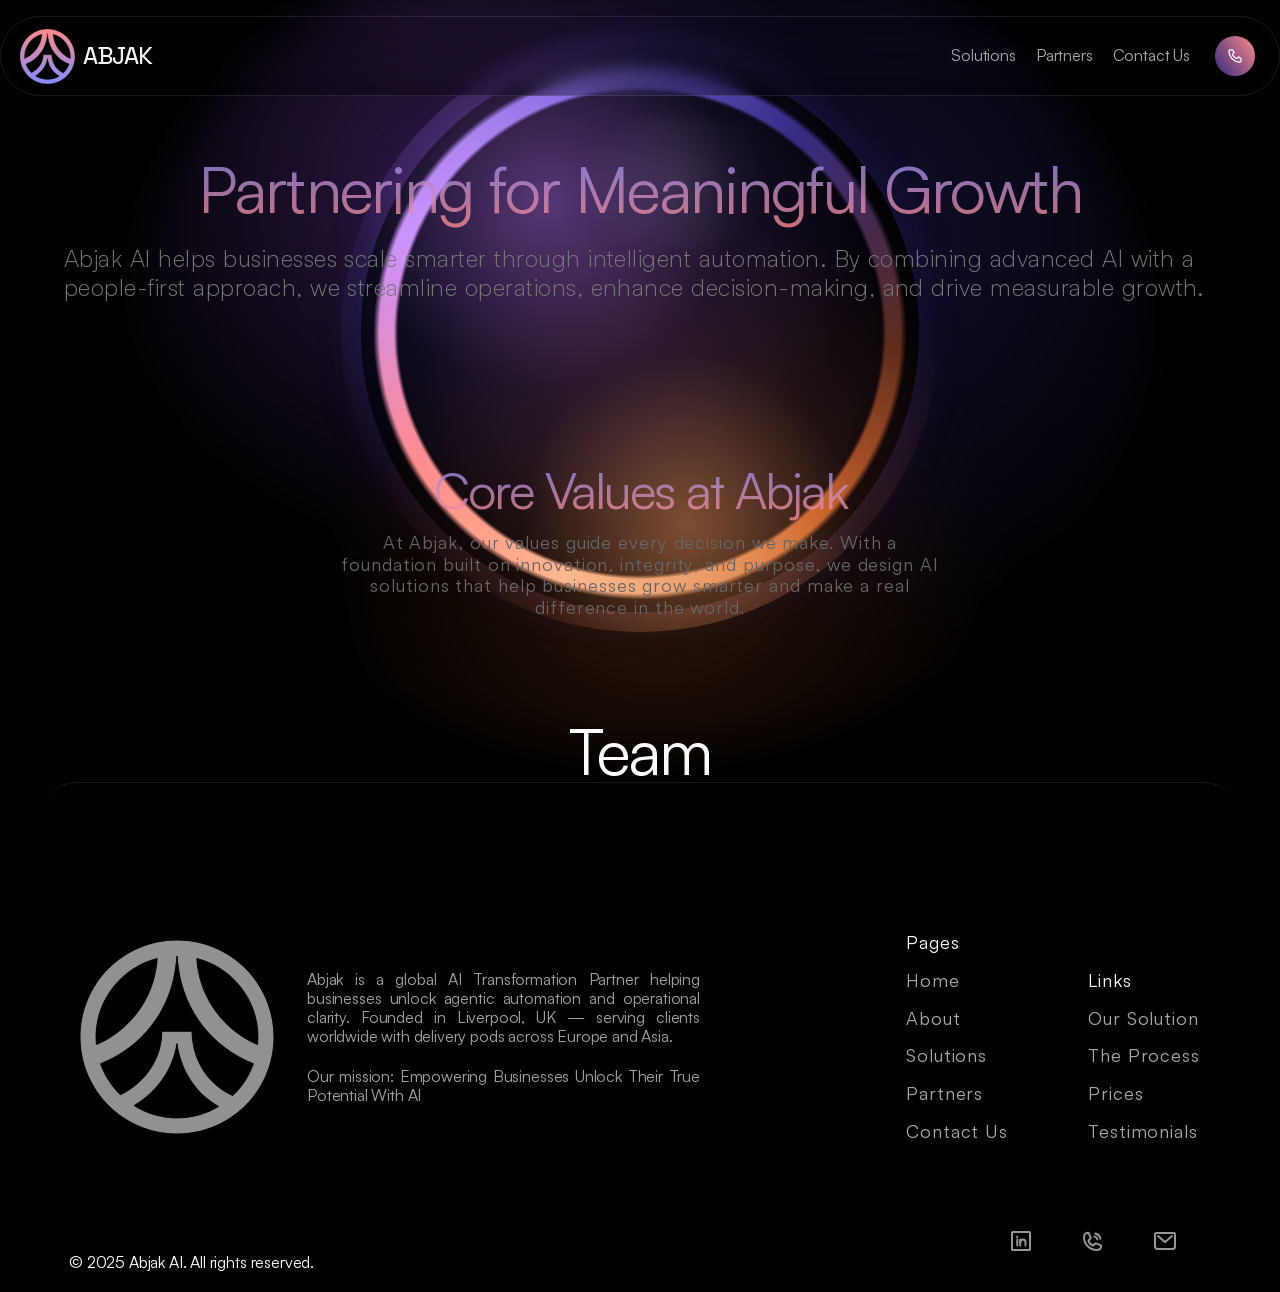
==== commit 5a088830: "Bring the static Framer snapshot to life: count-up stats, hero orb, and centred AI Audit. Restore an" ====
--- a/about/index.html
+++ b/about/index.html
@@ -369,14 +369,14 @@
 #__framer-editorbar.status_measuring {
     clip-path: unset;
 }
-</style></head>
-<body>
+</style><link rel="stylesheet" href="/assets/abjak-motion.css"></head>
+<body><div class="abjak-atmosphere" aria-hidden="true"><div class="abjak-aurora abjak-aurora--a"></div><div class="abjak-aurora abjak-aurora--b"></div><div class="abjak-aurora abjak-aurora--c"></div><div class="abjak-grain"></div></div>
 	
 	<!-- Start of bodyStart -->
     
     <!-- End of bodyStart -->
 	
-	<div id="main" data-framer-hydrate-v2="{&quot;routeId&quot;:&quot;FKAihDFqo&quot;,&quot;localeId&quot;:&quot;default&quot;,&quot;breakpoints&quot;:[{&quot;hash&quot;:&quot;7p9f6n&quot;,&quot;mediaQuery&quot;:&quot;(min-width: 1200px)&quot;},{&quot;hash&quot;:&quot;qd38u0&quot;,&quot;mediaQuery&quot;:&quot;(min-width: 810px) and (max-width: 1199.98px)&quot;},{&quot;hash&quot;:&quot;3gu9l8&quot;,&quot;mediaQuery&quot;:&quot;(max-width: 809.98px)&quot;}]}" data-framer-ssr-released-at="2026-08-24T09:50:12.472Z" data-framer-page-optimized-at="2026-08-25T21:30:29.889Z" data-framer-generated-page=""><!--$--><style data-framer-html-style="">html body { background: rgb(0, 0, 0); }</style><div data-framer-root="" class="framer-Tpeez framer-rD8ci framer-DD9q7 framer-jye9a framer-7p9f6n" style="min-height:100vh;width:auto"><div class="framer-10lsm7c-container"><div class="ssr-variant hidden-3gu9l8"><nav class="framer-IArVz framer-G7Q0e framer-xAwcW framer-1tgor8 framer-v-1tgor8" data-border="true" data-framer-appear-id="1tgor8" data-framer-name="Desktop" data-hide-scrollbars="true" style="--border-bottom-width: 0.5px; --border-color: rgba(255, 255, 255, 0.1); --border-left-width: 0.5px; --border-right-width: 0.5px; --border-style: solid; --border-top-width: 0.5px; backdrop-filter: blur(10px); background: linear-gradient(rgba(0, 0, 0, 0) 0%, rgba(0, 0, 0, 0.3) 100%); height: 100%; width: 100%; will-change: transform; border-radius: 40px; opacity: 1; transform: none;"><div class="framer-y6alg4" style="opacity: 1;"><div class="framer-abqguo" data-framer-name="Name" style="opacity: 1;"><!--$--><a class="framer-akmml6 framer-30vu48" data-framer-name="Logo and Name" href="/" style="opacity: 1;"><svg class="framer-yFjy3 framer-1s3zvhn" role="presentation" viewBox="0 0 199 199" style="opacity: 1;"><use href="#2440270434"></use></svg><div class="framer-15u190y" data-framer-component-type="RichTextContainer" style="--extracted-r6o4lv: rgb(245, 245, 245); --framer-link-text-color: rgb(0, 153, 255); --framer-link-text-decoration: underline; transform: none; opacity: 1;"><p class="framer-text" style="--font-selector:RlM7U3BhY2UgR3JvdGVzay1tZWRpdW0=;--framer-font-family:&quot;Space Grotesk&quot;, &quot;Space Grotesk Placeholder&quot;, sans-serif;--framer-font-open-type-features:'cv01' on, 'cv09' on, 'cv11' on, 'cv05' on, 'ss03' on;--framer-font-size:24px;--framer-font-weight:500;--framer-letter-spacing:-0.04em;--framer-line-height:1em;--framer-text-alignment:center;--framer-text-color:var(--extracted-r6o4lv, rgb(245, 245, 245))">ABJAK</p></div></a><!--/$--></div></div><div class="framer-1nzbb1z" data-framer-name="Links" style="opacity: 1;"><div class="framer-15jhslv" data-framer-component-type="RichTextContainer" style="transform: none; opacity: 1;"><p class="framer-text framer-styles-preset-wfpkym" data-styles-preset="pHWR5WxTB"><!--$--><a class="framer-text framer-styles-preset-1q99rc2" data-styles-preset="m25pSoCos" href="/solutions">Solutions</a><!--/$--></p></div><div class="framer-185yio" data-framer-name="Partners" data-framer-component-type="RichTextContainer" style="transform: none; opacity: 1;"><p class="framer-text framer-styles-preset-wfpkym" data-styles-preset="pHWR5WxTB" dir="auto" style="--framer-text-alignment:start"><!--$--><a class="framer-text framer-styles-preset-1q99rc2" data-styles-preset="m25pSoCos" href="/partners">Partners</a><!--/$--></p></div><div class="framer-19s2lej" data-framer-component-type="RichTextContainer" style="transform: none; opacity: 1;"><p class="framer-text framer-styles-preset-wfpkym" data-styles-preset="pHWR5WxTB"><!--$--><a class="framer-text framer-styles-preset-1q99rc2" data-styles-preset="m25pSoCos" href="/contact-us">Contact Us</a><!--/$--></p></div><div class="framer-shsbzz-container" style="opacity: 1;"><!--$--><a class="framer-abp7c framer-G7Q0e framer-372gas framer-v-gtc07d framer-1kvidu8" data-framer-name="Dark" href="https://calendar.app.google/SX612GQHLbWVAouW7" target="_blank" style="background-color: rgb(0, 0, 0); height: 100%; border-radius: 100px; opacity: 1;"><div class="framer-w8ee0k" data-border="true" data-framer-name="Container" style="--border-bottom-width: 0px; --border-color: rgb(227, 227, 227); --border-left-width: 0px; --border-right-width: 0px; --border-style: solid; --border-top-width: 0px; background: linear-gradient(235deg, rgb(255, 138, 138) 0%, rgb(50, 41, 125) 100%); border-radius: 20px; opacity: 1;"><svg data-framer-name="Icon" class="framer-6VZPi framer-137t1b0" role="presentation" viewBox="0 0 24 24" style="--1335ju: 1.5; --18mrqx2: rgb(255, 255, 255); --3it368: 1; opacity: 1;"><use href="#3104486134"></use></svg></div></a><!--/$--></div></div></nav></div></div><div class="framer-1q3tiun" style="will-change: transform; opacity: 1; transform: none;"><div class="framer-nw00se" data-framer-component-type="RichTextContainer" style="transform:none"><h3 class="framer-text framer-styles-preset-80jtbp" data-styles-preset="dkmFSmP8S" style="--framer-text-alignment:center"><span data-text-fill="true" style="background-image:linear-gradient(0deg, rgba(255, 138, 138, 0.8) 0%, rgba(130, 140, 255, 0.8) 100%)" class="framer-text">Partnering for Meaningful Growth</span></h3></div><div class="framer-3metp5" data-framer-component-type="RichTextContainer" style="transform:none"><p class="framer-text framer-styles-preset-blnb08" data-styles-preset="kUWVATSwX">Abjak AI helps businesses scale smarter through intelligent automation. By combining advanced AI with a people-first approach, we streamline operations, enhance decision-making, and drive measurable growth. </p></div></div><section class="framer-2dpk18" data-framer-name="Our Values"><div class="framer-13vrqsv" data-framer-name="Header" style="will-change: transform; opacity: 1; transform: none;"><div class="framer-1tccfcu" data-framer-name="Text"><div class="framer-9laloc" data-framer-component-type="RichTextContainer" style="transform:none"><h2 style="--font-selector:RlM7U2F0b3NoaS1yZWd1bGFy;--framer-font-family:&quot;Satoshi&quot;, &quot;Satoshi Placeholder&quot;, sans-serif;--framer-font-size:50px;--framer-letter-spacing:-0.04em;--framer-line-height:1.1em;--framer-text-alignment:center;--framer-text-color:var(--token-55fce8bf-ab86-42dc-8b77-6335cf9cf588, rgb(255, 255, 255))" class="framer-text"><span data-text-fill="true" style="background-image:linear-gradient(0deg, rgba(255, 138, 138, 0.8) 0%, rgba(130, 140, 255, 0.8) 100%)" class="framer-text">Core Values at Abjak</span></h2></div><div class="framer-kwu7fq" data-framer-component-type="RichTextContainer" style="transform:none"><p class="framer-text framer-styles-preset-13qft0c" data-styles-preset="mkzxyOKxz" style="--framer-text-alignment:center">At Abjak, our values guide every decision we make. With a foundation built on innovation, integrity, and purpose, we design AI solutions that help businesses grow smarter and make a real difference in the world.</p></div></div></div></section><div class="framer-e4swgx" data-framer-component-type="RichTextContainer" style="transform:none"><h3 class="framer-text framer-styles-preset-80jtbp" data-styles-preset="dkmFSmP8S">Team</h3></div><div class="framer-10i66vf-container"><div class="ssr-variant hidden-3gu9l8 hidden-qd38u0"><div class="framer-jHYEI framer-G7Q0e framer-jye9a framer-xAwcW framer-1w6cqbb framer-v-1w6cqbb" data-border="true" data-framer-name="Desktop" style="--border-bottom-width: 0px; --border-color: rgb(25, 25, 25); --border-left-width: 0px; --border-right-width: 0px; --border-style: solid; --border-top-width: 1px; background-color: rgb(0, 0, 0); width: 100%; border-radius: 36px; opacity: 1;"><div class="framer-32gin8" style="opacity: 1;"><div class="framer-top58h" style="opacity: 1;"><img alt="" class="framer-Ia1yn framer-14yk5x9" src="data:image/svg+xml,&lt;svg display=&quot;block&quot; role=&quot;presentation&quot; viewBox=&quot;0 0 199 199&quot; xmlns=&quot;http://www.w3.org/2000/svg&quot;&gt;&lt;path d=&quot;M 0 199 L 0 0 L 199 0 L 199 199 Z&quot; fill=&quot;transparent&quot; height=&quot;199px&quot; id=&quot;bGXjkq2uI&quot; stroke-dasharray=&quot;0&quot; stroke-linecap=&quot;butt&quot; stroke-linejoin=&quot;miter&quot; stroke-miterlimit=&quot;10&quot; stroke-width=&quot;1&quot; stroke=&quot;rgb(0, 0, 0)&quot; width=&quot;199px&quot;/&gt;&lt;path d=&quot;M 99.492 0 C 44.639 0 0 44.639 0 99.492 C 0 154.345 44.639 198.984 99.492 198.984 C 154.345 198.984 198.984 154.345 198.984 99.492 C 198.984 44.639 154.361 0 99.492 0 Z M 16.448 99.492 C 16.448 60.708 43.175 28.06 79.163 18.964 C 79.031 21.152 78.834 23.323 78.554 25.477 C 74.014 61.892 50.494 92.962 16.81 107.321 C 16.563 104.739 16.431 102.14 16.431 99.492 Z M 99.492 182.536 C 83.324 182.536 68.225 177.881 55.461 169.855 C 78.406 156.302 95.577 133.045 99.409 106.235 C 103.324 133.621 118.357 157.322 142.124 170.727 C 129.657 178.21 115.068 182.536 99.492 182.536 Z M 99.492 16.448 C 99.607 20.296 100.364 24.145 100.84 27.912 C 106.4 72.567 135.907 110.446 177.881 126.877 C 173.473 139.427 166.138 150.611 156.697 159.608 C 133.489 149.41 118.653 127.864 115.512 102.6 C 115.15 99.64 114.953 96.597 114.953 93.587 L 83.883 93.587 C 83.883 96.597 83.702 99.64 83.324 102.6 C 80.265 127.14 63.521 148.193 41.366 158.72 C 32.369 149.887 25.362 139.015 21.102 126.877 C 63.077 110.462 92.584 72.567 98.143 27.912 C 98.62 24.129 99.377 20.28 99.492 16.448 Z M 182.158 107.321 C 148.489 92.962 124.953 61.909 120.413 25.477 C 120.15 23.323 119.953 21.152 119.805 18.964 C 155.808 28.06 182.519 60.708 182.519 99.492 C 182.519 102.14 182.388 104.739 182.141 107.321 Z&quot; fill=&quot;rgb(255, 255, 255)&quot; height=&quot;198.984px&quot; id=&quot;VQdTwqEH5&quot; stroke-dasharray=&quot;0&quot; stroke-linecap=&quot;butt&quot; stroke-linejoin=&quot;miter&quot; stroke-miterlimit=&quot;10&quot; stroke-width=&quot;1&quot; stroke=&quot;rgb(0, 0, 0)&quot; width=&quot;198.984px&quot;/&gt;&lt;/svg&gt;" style="opacity:0.57"><div class="framer-1ectrmd" data-framer-component-type="RichTextContainer" style="--extracted-2gxw0f: rgb(161, 161, 161); --extracted-r6o4lv: rgb(161, 161, 161); --framer-link-text-color: rgb(0, 153, 255); --framer-link-text-decoration: underline; transform: none; opacity: 1;"><p class="framer-text framer-styles-preset-wfpkym" data-styles-preset="pHWR5WxTB" style="--framer-text-alignment:justify;--framer-text-color:var(--extracted-r6o4lv, rgb(161, 161, 161))">Abjak is a global AI Transformation Partner helping businesses unlock agentic automation and operational clarity. Founded in Liverpool, UK — serving clients worldwide with delivery pods across Europe and Asia. </p><p class="framer-text framer-styles-preset-wfpkym" data-styles-preset="pHWR5WxTB" style="--framer-text-alignment:justify;--framer-text-color:var(--extracted-2gxw0f, rgb(161, 161, 161))">Our mission: Empowering Businesses Unlock Their True Potential With AI</p></div></div><div class="framer-1eo0170" style="opacity: 1;"><div class="framer-1ybqp8h" style="opacity: 1;"><div class="framer-p64u5y" data-framer-component-type="RichTextContainer" style="--extracted-r6o4lv: rgb(255, 255, 255); --framer-link-text-color: rgb(0, 153, 255); --framer-link-text-decoration: underline; transform: none; opacity: 1;"><p class="framer-text framer-styles-preset-13qft0c" data-styles-preset="mkzxyOKxz" style="--framer-text-color:var(--extracted-r6o4lv, rgb(255, 255, 255))">Pages</p></div><div class="framer-1di5k1d" data-framer-component-type="RichTextContainer" style="--extracted-r6o4lv: rgb(179, 179, 179); transform: none; opacity: 1;"><p class="framer-text framer-styles-preset-13qft0c" data-styles-preset="mkzxyOKxz" style="--framer-text-color:var(--extracted-r6o4lv, rgb(179, 179, 179))"><!--$--><a class="framer-text framer-styles-preset-1q99rc2" data-styles-preset="m25pSoCos" href="/">Home</a><!--/$--></p></div><div class="framer-1a4k10e" data-framer-component-type="RichTextContainer" style="--extracted-r6o4lv: rgb(179, 179, 179); transform: none; opacity: 1;"><p class="framer-text framer-styles-preset-13qft0c" data-styles-preset="mkzxyOKxz" style="--framer-text-color:var(--extracted-r6o4lv, rgb(179, 179, 179))"><!--$--><a class="framer-text framer-styles-preset-1q99rc2" data-styles-preset="m25pSoCos" href="/about" data-framer-page-link-current="true">About</a><!--/$--></p></div><div class="framer-1t6d3pd" data-framer-component-type="RichTextContainer" style="--extracted-r6o4lv: rgb(179, 179, 179); transform: none; opacity: 1;"><p class="framer-text framer-styles-preset-13qft0c" data-styles-preset="mkzxyOKxz" style="--framer-text-color:var(--extracted-r6o4lv, rgb(179, 179, 179))"><!--$--><a class="framer-text framer-styles-preset-1q99rc2" data-styles-preset="m25pSoCos" href="/solutions">Solutions</a><!--/$--></p></div><div class="framer-7ytqxw" data-framer-name="Partners" data-framer-component-type="RichTextContainer" style="--extracted-r6o4lv: rgb(179, 179, 179); transform: none; opacity: 1;"><p class="framer-text framer-styles-preset-13qft0c" data-styles-preset="mkzxyOKxz" dir="auto" style="--framer-text-alignment:start;--framer-text-color:var(--extracted-r6o4lv, rgb(179, 179, 179))"><!--$--><a class="framer-text framer-styles-preset-1q99rc2" data-styles-preset="m25pSoCos" href="/partners">Partners</a><!--/$--></p></div><div class="framer-1oa2t13" data-framer-component-type="RichTextContainer" style="--extracted-r6o4lv: rgb(179, 179, 179); transform: none; opacity: 1;"><p class="framer-text framer-styles-preset-13qft0c" data-styles-preset="mkzxyOKxz" style="--framer-text-color:var(--extracted-r6o4lv, rgb(179, 179, 179))"><!--$--><a class="framer-text framer-styles-preset-1q99rc2" data-styles-preset="m25pSoCos" href="/contact-us">Contact Us</a><!--/$--></p></div></div><div class="framer-tjvdou" style="opacity: 1;"><div class="framer-gql05p" data-framer-component-type="RichTextContainer" style="--extracted-r6o4lv: rgb(255, 255, 255); --framer-link-text-color: rgb(0, 153, 255); --framer-link-text-decoration: underline; transform: none; opacity: 1;"><p class="framer-text framer-styles-preset-13qft0c" data-styles-preset="mkzxyOKxz" style="--framer-text-color:var(--extracted-r6o4lv, rgb(255, 255, 255))">Links</p></div><div class="framer-1uio0y2" data-framer-component-type="RichTextContainer" style="--extracted-r6o4lv: rgb(179, 179, 179); transform: none; opacity: 1;"><p class="framer-text framer-styles-preset-13qft0c" data-styles-preset="mkzxyOKxz" style="--framer-text-color:var(--extracted-r6o4lv, rgb(179, 179, 179))"><!--$--><a class="framer-text framer-styles-preset-1q99rc2" data-styles-preset="m25pSoCos" href="/#solution">Our Solution</a><!--/$--></p></div><div class="framer-14cw2m5" data-framer-component-type="RichTextContainer" style="--extracted-r6o4lv: rgb(179, 179, 179); transform: none; opacity: 1;"><p class="framer-text framer-styles-preset-13qft0c" data-styles-preset="mkzxyOKxz" style="--framer-text-color:var(--extracted-r6o4lv, rgb(179, 179, 179))"><!--$--><a class="framer-text framer-styles-preset-1q99rc2" data-styles-preset="m25pSoCos" href="/contact-us">The Process</a><!--/$--></p></div><div class="framer-x0vxvd" data-framer-component-type="RichTextContainer" style="--extracted-r6o4lv: rgb(179, 179, 179); transform: none; opacity: 1;"><p class="framer-text framer-styles-preset-13qft0c" data-styles-preset="mkzxyOKxz" style="--framer-text-color:var(--extracted-r6o4lv, rgb(179, 179, 179))"><!--$--><a class="framer-text framer-styles-preset-1q99rc2" data-styles-preset="m25pSoCos" href="/#price">Prices</a><!--/$--></p></div><div class="framer-15y0f7k" data-framer-component-type="RichTextContainer" style="--extracted-r6o4lv: rgb(179, 179, 179); transform: none; opacity: 1;"><p class="framer-text framer-styles-preset-13qft0c" data-styles-preset="mkzxyOKxz" style="--framer-text-color:var(--extracted-r6o4lv, rgb(179, 179, 179))"><!--$--><a class="framer-text framer-styles-preset-1q99rc2" data-styles-preset="m25pSoCos" href="/#testimonial-2">Testimonials</a><!--/$--></p></div></div></div></div><div class="framer-b5dwwo" data-framer-component-type="RichTextContainer" style="--extracted-r6o4lv: rgb(255, 255, 255); --framer-link-text-color: rgb(0, 153, 255); --framer-link-text-decoration: underline; transform: none; opacity: 1;"><p class="framer-text framer-styles-preset-wfpkym" data-styles-preset="pHWR5WxTB" style="--framer-text-color:var(--extracted-r6o4lv, rgb(255, 255, 255))">© 2025&nbsp;Abjak AI. All rights reserved.</p></div><div class="framer-p48mot" style="opacity: 1;"><!--$--><a class="framer-1rfsu8 framer-sz9ywl" href="https://www.linkedin.com/company/abjak/posts/?feedView=all" target="_blank" style="opacity: 1;"><svg class="framer-qVh2c framer-inudir" role="presentation" viewBox="0 0 24 24" style="--1m6trwb: 0; --21h8s6: rgb(150, 150, 150); --pgex8v: 2; opacity: 1;"><use href="#4033599021"></use></svg></a><!--/$--><!--$--><a class="framer-1kyrotf framer-sz9ywl" href="https://calendar.app.google/SX612GQHLbWVAouW7" target="_blank" style="opacity: 1;"><svg class="framer-g7Gzw framer-1lugrh8" role="presentation" viewBox="0 0 24 24" style="--1m6trwb: 0; --21h8s6: rgb(150, 150, 150); --pgex8v: 2; opacity: 1;"><use href="#469908671"></use></svg></a><!--/$--><!--$--><a class="framer-5m19ld framer-sz9ywl" href="mailto: rudy@abjak.com" target="_blank" style="opacity: 1;"><svg class="framer-x8CZZ framer-1qmse8n" role="presentation" viewBox="0 0 24 24" style="--42b6oa: 0; --4i27ky: rgb(150, 150, 150); --b8xnka: 2; opacity: 1;"><use href="#1869119057"></use></svg></a><!--/$--></div><div class="framer-vu8s90-container" style="opacity:0.8;transform:rotate(180deg)"><!--$--><div style="border-radius:0px;overflow:hidden;height:100%;width:100%"><canvas data-engine="three.js r136" width="1200" height="510" style="display: block; width: 1200px; height: 510px;"></canvas></div><!--/$--></div></div></div></div></div><div id="overlay"></div><!--/$--></div><script>(()=>{function u(){function n(t,e,i){let r=document.createElement("a");r.href=t,r.target=i,r.rel=e,document.body.appendChild(r),r.click(),r.remove()}function o(t){if(this.dataset.hydrated){this.removeEventListener("click",o);return}t.preventDefault(),t.stopPropagation();let e=this.getAttribute("href");if(!e)return;if(/Mac|iPod|iPhone|iPad/u.test(navigator.userAgent)?t.metaKey:t.ctrlKey)return n(e,"","_blank");let r=this.getAttribute("rel")??"",c=this.getAttribute("target")??"";n(e,r,c)}function a(t){if(this.dataset.hydrated){this.removeEventListener("auxclick",o);return}t.preventDefault(),t.stopPropagation();let e=this.getAttribute("href");e&&n(e,"","_blank")}function s(t){if(this.dataset.hydrated){this.removeEventListener("keydown",s);return}if(t.key!=="Enter")return;t.preventDefault(),t.stopPropagation();let e=this.getAttribute("href");if(!e)return;let i=this.getAttribute("rel")??"",r=this.getAttribute("target")??"";n(e,i,r)}document.querySelectorAll("[data-nested-link]").forEach(t=>{t instanceof HTMLElement&&(t.addEventListener("click",o),t.addEventListener("auxclick",a),t.addEventListener("keydown",s))})}return u})()()</script>
+	<div id="main" data-framer-hydrate-v2="{&quot;routeId&quot;:&quot;FKAihDFqo&quot;,&quot;localeId&quot;:&quot;default&quot;,&quot;breakpoints&quot;:[{&quot;hash&quot;:&quot;7p9f6n&quot;,&quot;mediaQuery&quot;:&quot;(min-width: 1200px)&quot;},{&quot;hash&quot;:&quot;qd38u0&quot;,&quot;mediaQuery&quot;:&quot;(min-width: 810px) and (max-width: 1199.98px)&quot;},{&quot;hash&quot;:&quot;3gu9l8&quot;,&quot;mediaQuery&quot;:&quot;(max-width: 809.98px)&quot;}]}" data-framer-ssr-released-at="2026-08-24T09:50:12.472Z" data-framer-page-optimized-at="2026-08-25T21:30:29.889Z" data-framer-generated-page=""><!--$--><style data-framer-html-style="">html body { background: rgb(0, 0, 0); }</style><div data-framer-root="" class="framer-Tpeez framer-rD8ci framer-DD9q7 framer-jye9a framer-7p9f6n" style="min-height:100vh;width:auto"><div class="abjak-hero-orb-host" aria-hidden="true"><div class="abjak-orb" aria-hidden="true"><div class="abjak-orb__bloom"></div><div class="abjak-orb__sphere"><span class="abjak-orb__disc"></span><span class="abjak-orb__eclipse"></span><span class="abjak-orb__warm"></span><span class="abjak-orb__cool"></span><span class="abjak-orb__spec"></span></div></div></div><div class="framer-10lsm7c-container"><div class="ssr-variant hidden-3gu9l8"><nav class="framer-IArVz framer-G7Q0e framer-xAwcW framer-1tgor8 framer-v-1tgor8" data-border="true" data-framer-appear-id="1tgor8" data-framer-name="Desktop" data-hide-scrollbars="true" style="--border-bottom-width: 0.5px; --border-color: rgba(255, 255, 255, 0.1); --border-left-width: 0.5px; --border-right-width: 0.5px; --border-style: solid; --border-top-width: 0.5px; backdrop-filter: blur(10px); background: linear-gradient(rgba(0, 0, 0, 0) 0%, rgba(0, 0, 0, 0.3) 100%); height: 100%; width: 100%; will-change: transform; border-radius: 40px; opacity: 1; transform: none;"><div class="framer-y6alg4" style="opacity: 1;"><div class="framer-abqguo" data-framer-name="Name" style="opacity: 1;"><!--$--><a class="framer-akmml6 framer-30vu48" data-framer-name="Logo and Name" href="/" style="opacity: 1;"><svg class="framer-yFjy3 framer-1s3zvhn" role="presentation" viewBox="0 0 199 199" style="opacity: 1;"><use href="#2440270434"></use></svg><div class="framer-15u190y" data-framer-component-type="RichTextContainer" style="--extracted-r6o4lv: rgb(245, 245, 245); --framer-link-text-color: rgb(0, 153, 255); --framer-link-text-decoration: underline; transform: none; opacity: 1;"><p class="framer-text" style="--font-selector:RlM7U3BhY2UgR3JvdGVzay1tZWRpdW0=;--framer-font-family:&quot;Space Grotesk&quot;, &quot;Space Grotesk Placeholder&quot;, sans-serif;--framer-font-open-type-features:'cv01' on, 'cv09' on, 'cv11' on, 'cv05' on, 'ss03' on;--framer-font-size:24px;--framer-font-weight:500;--framer-letter-spacing:-0.04em;--framer-line-height:1em;--framer-text-alignment:center;--framer-text-color:var(--extracted-r6o4lv, rgb(245, 245, 245))">ABJAK</p></div></a><!--/$--></div></div><div class="framer-1nzbb1z" data-framer-name="Links" style="opacity: 1;"><div class="framer-15jhslv" data-framer-component-type="RichTextContainer" style="transform: none; opacity: 1;"><p class="framer-text framer-styles-preset-wfpkym" data-styles-preset="pHWR5WxTB"><!--$--><a class="framer-text framer-styles-preset-1q99rc2" data-styles-preset="m25pSoCos" href="/solutions">Solutions</a><!--/$--></p></div><div class="framer-185yio" data-framer-name="Partners" data-framer-component-type="RichTextContainer" style="transform: none; opacity: 1;"><p class="framer-text framer-styles-preset-wfpkym" data-styles-preset="pHWR5WxTB" dir="auto" style="--framer-text-alignment:start"><!--$--><a class="framer-text framer-styles-preset-1q99rc2" data-styles-preset="m25pSoCos" href="/partners">Partners</a><!--/$--></p></div><div class="framer-19s2lej" data-framer-component-type="RichTextContainer" style="transform: none; opacity: 1;"><p class="framer-text framer-styles-preset-wfpkym" data-styles-preset="pHWR5WxTB"><!--$--><a class="framer-text framer-styles-preset-1q99rc2" data-styles-preset="m25pSoCos" href="/contact-us">Contact Us</a><!--/$--></p></div><div class="framer-shsbzz-container" style="opacity: 1;"><!--$--><a class="framer-abp7c framer-G7Q0e framer-372gas framer-v-gtc07d framer-1kvidu8" data-framer-name="Dark" href="https://calendar.app.google/SX612GQHLbWVAouW7" target="_blank" style="background-color: rgb(0, 0, 0); height: 100%; border-radius: 100px; opacity: 1;"><div class="framer-w8ee0k" data-border="true" data-framer-name="Container" style="--border-bottom-width: 0px; --border-color: rgb(227, 227, 227); --border-left-width: 0px; --border-right-width: 0px; --border-style: solid; --border-top-width: 0px; background: linear-gradient(235deg, rgb(255, 138, 138) 0%, rgb(50, 41, 125) 100%); border-radius: 20px; opacity: 1;"><svg data-framer-name="Icon" class="framer-6VZPi framer-137t1b0" role="presentation" viewBox="0 0 24 24" style="--1335ju: 1.5; --18mrqx2: rgb(255, 255, 255); --3it368: 1; opacity: 1;"><use href="#3104486134"></use></svg></div></a><!--/$--></div></div></nav></div></div><div class="framer-1q3tiun" style="will-change: transform; opacity: 1; transform: none;"><div class="framer-nw00se" data-framer-component-type="RichTextContainer" style="transform:none"><h3 class="framer-text framer-styles-preset-80jtbp" data-styles-preset="dkmFSmP8S" style="--framer-text-alignment:center"><span data-text-fill="true" style="background-image:linear-gradient(0deg, rgba(255, 138, 138, 0.8) 0%, rgba(130, 140, 255, 0.8) 100%)" class="framer-text">Partnering for Meaningful Growth</span></h3></div><div class="framer-3metp5" data-framer-component-type="RichTextContainer" style="transform:none"><p class="framer-text framer-styles-preset-blnb08" data-styles-preset="kUWVATSwX">Abjak AI helps businesses scale smarter through intelligent automation. By combining advanced AI with a people-first approach, we streamline operations, enhance decision-making, and drive measurable growth. </p></div></div><section class="framer-2dpk18" data-framer-name="Our Values"><div class="framer-13vrqsv" data-framer-name="Header" style="will-change: transform; opacity: 1; transform: none;"><div class="framer-1tccfcu" data-framer-name="Text"><div class="framer-9laloc" data-framer-component-type="RichTextContainer" style="transform:none"><h2 style="--font-selector:RlM7U2F0b3NoaS1yZWd1bGFy;--framer-font-family:&quot;Satoshi&quot;, &quot;Satoshi Placeholder&quot;, sans-serif;--framer-font-size:50px;--framer-letter-spacing:-0.04em;--framer-line-height:1.1em;--framer-text-alignment:center;--framer-text-color:var(--token-55fce8bf-ab86-42dc-8b77-6335cf9cf588, rgb(255, 255, 255))" class="framer-text"><span data-text-fill="true" style="background-image:linear-gradient(0deg, rgba(255, 138, 138, 0.8) 0%, rgba(130, 140, 255, 0.8) 100%)" class="framer-text">Core Values at Abjak</span></h2></div><div class="framer-kwu7fq" data-framer-component-type="RichTextContainer" style="transform:none"><p class="framer-text framer-styles-preset-13qft0c" data-styles-preset="mkzxyOKxz" style="--framer-text-alignment:center">At Abjak, our values guide every decision we make. With a foundation built on innovation, integrity, and purpose, we design AI solutions that help businesses grow smarter and make a real difference in the world.</p></div></div></div></section><div class="framer-e4swgx" data-framer-component-type="RichTextContainer" style="transform:none"><h3 class="framer-text framer-styles-preset-80jtbp" data-styles-preset="dkmFSmP8S">Team</h3></div><div class="framer-10i66vf-container"><div class="ssr-variant hidden-3gu9l8 hidden-qd38u0"><div class="framer-jHYEI framer-G7Q0e framer-jye9a framer-xAwcW framer-1w6cqbb framer-v-1w6cqbb" data-border="true" data-framer-name="Desktop" style="--border-bottom-width: 0px; --border-color: rgb(25, 25, 25); --border-left-width: 0px; --border-right-width: 0px; --border-style: solid; --border-top-width: 1px; background-color: rgb(0, 0, 0); width: 100%; border-radius: 36px; opacity: 1;"><div class="framer-32gin8" style="opacity: 1;"><div class="framer-top58h" style="opacity: 1;"><img alt="" class="framer-Ia1yn framer-14yk5x9" src="data:image/svg+xml,&lt;svg display=&quot;block&quot; role=&quot;presentation&quot; viewBox=&quot;0 0 199 199&quot; xmlns=&quot;http://www.w3.org/2000/svg&quot;&gt;&lt;path d=&quot;M 0 199 L 0 0 L 199 0 L 199 199 Z&quot; fill=&quot;transparent&quot; height=&quot;199px&quot; id=&quot;bGXjkq2uI&quot; stroke-dasharray=&quot;0&quot; stroke-linecap=&quot;butt&quot; stroke-linejoin=&quot;miter&quot; stroke-miterlimit=&quot;10&quot; stroke-width=&quot;1&quot; stroke=&quot;rgb(0, 0, 0)&quot; width=&quot;199px&quot;/&gt;&lt;path d=&quot;M 99.492 0 C 44.639 0 0 44.639 0 99.492 C 0 154.345 44.639 198.984 99.492 198.984 C 154.345 198.984 198.984 154.345 198.984 99.492 C 198.984 44.639 154.361 0 99.492 0 Z M 16.448 99.492 C 16.448 60.708 43.175 28.06 79.163 18.964 C 79.031 21.152 78.834 23.323 78.554 25.477 C 74.014 61.892 50.494 92.962 16.81 107.321 C 16.563 104.739 16.431 102.14 16.431 99.492 Z M 99.492 182.536 C 83.324 182.536 68.225 177.881 55.461 169.855 C 78.406 156.302 95.577 133.045 99.409 106.235 C 103.324 133.621 118.357 157.322 142.124 170.727 C 129.657 178.21 115.068 182.536 99.492 182.536 Z M 99.492 16.448 C 99.607 20.296 100.364 24.145 100.84 27.912 C 106.4 72.567 135.907 110.446 177.881 126.877 C 173.473 139.427 166.138 150.611 156.697 159.608 C 133.489 149.41 118.653 127.864 115.512 102.6 C 115.15 99.64 114.953 96.597 114.953 93.587 L 83.883 93.587 C 83.883 96.597 83.702 99.64 83.324 102.6 C 80.265 127.14 63.521 148.193 41.366 158.72 C 32.369 149.887 25.362 139.015 21.102 126.877 C 63.077 110.462 92.584 72.567 98.143 27.912 C 98.62 24.129 99.377 20.28 99.492 16.448 Z M 182.158 107.321 C 148.489 92.962 124.953 61.909 120.413 25.477 C 120.15 23.323 119.953 21.152 119.805 18.964 C 155.808 28.06 182.519 60.708 182.519 99.492 C 182.519 102.14 182.388 104.739 182.141 107.321 Z&quot; fill=&quot;rgb(255, 255, 255)&quot; height=&quot;198.984px&quot; id=&quot;VQdTwqEH5&quot; stroke-dasharray=&quot;0&quot; stroke-linecap=&quot;butt&quot; stroke-linejoin=&quot;miter&quot; stroke-miterlimit=&quot;10&quot; stroke-width=&quot;1&quot; stroke=&quot;rgb(0, 0, 0)&quot; width=&quot;198.984px&quot;/&gt;&lt;/svg&gt;" style="opacity:0.57"><div class="framer-1ectrmd" data-framer-component-type="RichTextContainer" style="--extracted-2gxw0f: rgb(161, 161, 161); --extracted-r6o4lv: rgb(161, 161, 161); --framer-link-text-color: rgb(0, 153, 255); --framer-link-text-decoration: underline; transform: none; opacity: 1;"><p class="framer-text framer-styles-preset-wfpkym" data-styles-preset="pHWR5WxTB" style="--framer-text-alignment:justify;--framer-text-color:var(--extracted-r6o4lv, rgb(161, 161, 161))">Abjak is a global AI Transformation Partner helping businesses unlock agentic automation and operational clarity. Founded in Liverpool, UK — serving clients worldwide with delivery pods across Europe and Asia. </p><p class="framer-text framer-styles-preset-wfpkym" data-styles-preset="pHWR5WxTB" style="--framer-text-alignment:justify;--framer-text-color:var(--extracted-2gxw0f, rgb(161, 161, 161))">Our mission: Empowering Businesses Unlock Their True Potential With AI</p></div></div><div class="framer-1eo0170" style="opacity: 1;"><div class="framer-1ybqp8h" style="opacity: 1;"><div class="framer-p64u5y" data-framer-component-type="RichTextContainer" style="--extracted-r6o4lv: rgb(255, 255, 255); --framer-link-text-color: rgb(0, 153, 255); --framer-link-text-decoration: underline; transform: none; opacity: 1;"><p class="framer-text framer-styles-preset-13qft0c" data-styles-preset="mkzxyOKxz" style="--framer-text-color:var(--extracted-r6o4lv, rgb(255, 255, 255))">Pages</p></div><div class="framer-1di5k1d" data-framer-component-type="RichTextContainer" style="--extracted-r6o4lv: rgb(179, 179, 179); transform: none; opacity: 1;"><p class="framer-text framer-styles-preset-13qft0c" data-styles-preset="mkzxyOKxz" style="--framer-text-color:var(--extracted-r6o4lv, rgb(179, 179, 179))"><!--$--><a class="framer-text framer-styles-preset-1q99rc2" data-styles-preset="m25pSoCos" href="/">Home</a><!--/$--></p></div><div class="framer-1a4k10e" data-framer-component-type="RichTextContainer" style="--extracted-r6o4lv: rgb(179, 179, 179); transform: none; opacity: 1;"><p class="framer-text framer-styles-preset-13qft0c" data-styles-preset="mkzxyOKxz" style="--framer-text-color:var(--extracted-r6o4lv, rgb(179, 179, 179))"><!--$--><a class="framer-text framer-styles-preset-1q99rc2" data-styles-preset="m25pSoCos" href="/about" data-framer-page-link-current="true">About</a><!--/$--></p></div><div class="framer-1t6d3pd" data-framer-component-type="RichTextContainer" style="--extracted-r6o4lv: rgb(179, 179, 179); transform: none; opacity: 1;"><p class="framer-text framer-styles-preset-13qft0c" data-styles-preset="mkzxyOKxz" style="--framer-text-color:var(--extracted-r6o4lv, rgb(179, 179, 179))"><!--$--><a class="framer-text framer-styles-preset-1q99rc2" data-styles-preset="m25pSoCos" href="/solutions">Solutions</a><!--/$--></p></div><div class="framer-7ytqxw" data-framer-name="Partners" data-framer-component-type="RichTextContainer" style="--extracted-r6o4lv: rgb(179, 179, 179); transform: none; opacity: 1;"><p class="framer-text framer-styles-preset-13qft0c" data-styles-preset="mkzxyOKxz" dir="auto" style="--framer-text-alignment:start;--framer-text-color:var(--extracted-r6o4lv, rgb(179, 179, 179))"><!--$--><a class="framer-text framer-styles-preset-1q99rc2" data-styles-preset="m25pSoCos" href="/partners">Partners</a><!--/$--></p></div><div class="framer-1oa2t13" data-framer-component-type="RichTextContainer" style="--extracted-r6o4lv: rgb(179, 179, 179); transform: none; opacity: 1;"><p class="framer-text framer-styles-preset-13qft0c" data-styles-preset="mkzxyOKxz" style="--framer-text-color:var(--extracted-r6o4lv, rgb(179, 179, 179))"><!--$--><a class="framer-text framer-styles-preset-1q99rc2" data-styles-preset="m25pSoCos" href="/contact-us">Contact Us</a><!--/$--></p></div></div><div class="framer-tjvdou" style="opacity: 1;"><div class="framer-gql05p" data-framer-component-type="RichTextContainer" style="--extracted-r6o4lv: rgb(255, 255, 255); --framer-link-text-color: rgb(0, 153, 255); --framer-link-text-decoration: underline; transform: none; opacity: 1;"><p class="framer-text framer-styles-preset-13qft0c" data-styles-preset="mkzxyOKxz" style="--framer-text-color:var(--extracted-r6o4lv, rgb(255, 255, 255))">Links</p></div><div class="framer-1uio0y2" data-framer-component-type="RichTextContainer" style="--extracted-r6o4lv: rgb(179, 179, 179); transform: none; opacity: 1;"><p class="framer-text framer-styles-preset-13qft0c" data-styles-preset="mkzxyOKxz" style="--framer-text-color:var(--extracted-r6o4lv, rgb(179, 179, 179))"><!--$--><a class="framer-text framer-styles-preset-1q99rc2" data-styles-preset="m25pSoCos" href="/#solution">Our Solution</a><!--/$--></p></div><div class="framer-14cw2m5" data-framer-component-type="RichTextContainer" style="--extracted-r6o4lv: rgb(179, 179, 179); transform: none; opacity: 1;"><p class="framer-text framer-styles-preset-13qft0c" data-styles-preset="mkzxyOKxz" style="--framer-text-color:var(--extracted-r6o4lv, rgb(179, 179, 179))"><!--$--><a class="framer-text framer-styles-preset-1q99rc2" data-styles-preset="m25pSoCos" href="/contact-us">The Process</a><!--/$--></p></div><div class="framer-x0vxvd" data-framer-component-type="RichTextContainer" style="--extracted-r6o4lv: rgb(179, 179, 179); transform: none; opacity: 1;"><p class="framer-text framer-styles-preset-13qft0c" data-styles-preset="mkzxyOKxz" style="--framer-text-color:var(--extracted-r6o4lv, rgb(179, 179, 179))"><!--$--><a class="framer-text framer-styles-preset-1q99rc2" data-styles-preset="m25pSoCos" href="/#price">Prices</a><!--/$--></p></div><div class="framer-15y0f7k" data-framer-component-type="RichTextContainer" style="--extracted-r6o4lv: rgb(179, 179, 179); transform: none; opacity: 1;"><p class="framer-text framer-styles-preset-13qft0c" data-styles-preset="mkzxyOKxz" style="--framer-text-color:var(--extracted-r6o4lv, rgb(179, 179, 179))"><!--$--><a class="framer-text framer-styles-preset-1q99rc2" data-styles-preset="m25pSoCos" href="/#testimonial-2">Testimonials</a><!--/$--></p></div></div></div></div><div class="framer-b5dwwo" data-framer-component-type="RichTextContainer" style="--extracted-r6o4lv: rgb(255, 255, 255); --framer-link-text-color: rgb(0, 153, 255); --framer-link-text-decoration: underline; transform: none; opacity: 1;"><p class="framer-text framer-styles-preset-wfpkym" data-styles-preset="pHWR5WxTB" style="--framer-text-color:var(--extracted-r6o4lv, rgb(255, 255, 255))">© 2025&nbsp;Abjak AI. All rights reserved.</p></div><div class="framer-p48mot" style="opacity: 1;"><!--$--><a class="framer-1rfsu8 framer-sz9ywl" href="https://www.linkedin.com/company/abjak/posts/?feedView=all" target="_blank" style="opacity: 1;"><svg class="framer-qVh2c framer-inudir" role="presentation" viewBox="0 0 24 24" style="--1m6trwb: 0; --21h8s6: rgb(150, 150, 150); --pgex8v: 2; opacity: 1;"><use href="#4033599021"></use></svg></a><!--/$--><!--$--><a class="framer-1kyrotf framer-sz9ywl" href="https://calendar.app.google/SX612GQHLbWVAouW7" target="_blank" style="opacity: 1;"><svg class="framer-g7Gzw framer-1lugrh8" role="presentation" viewBox="0 0 24 24" style="--1m6trwb: 0; --21h8s6: rgb(150, 150, 150); --pgex8v: 2; opacity: 1;"><use href="#469908671"></use></svg></a><!--/$--><!--$--><a class="framer-5m19ld framer-sz9ywl" href="mailto: rudy@abjak.com" target="_blank" style="opacity: 1;"><svg class="framer-x8CZZ framer-1qmse8n" role="presentation" viewBox="0 0 24 24" style="--42b6oa: 0; --4i27ky: rgb(150, 150, 150); --b8xnka: 2; opacity: 1;"><use href="#1869119057"></use></svg></a><!--/$--></div><div class="framer-vu8s90-container" style="opacity:0.8;transform:rotate(180deg)"><!--$--><div style="border-radius:0px;overflow:hidden;height:100%;width:100%"><canvas data-engine="three.js r136" width="1200" height="510" style="display: block; width: 1200px; height: 510px;"></canvas></div><!--/$--></div></div></div></div></div><div id="overlay"></div><!--/$--></div><script>(()=>{function u(){function n(t,e,i){let r=document.createElement("a");r.href=t,r.target=i,r.rel=e,document.body.appendChild(r),r.click(),r.remove()}function o(t){if(this.dataset.hydrated){this.removeEventListener("click",o);return}t.preventDefault(),t.stopPropagation();let e=this.getAttribute("href");if(!e)return;if(/Mac|iPod|iPhone|iPad/u.test(navigator.userAgent)?t.metaKey:t.ctrlKey)return n(e,"","_blank");let r=this.getAttribute("rel")??"",c=this.getAttribute("target")??"";n(e,r,c)}function a(t){if(this.dataset.hydrated){this.removeEventListener("auxclick",o);return}t.preventDefault(),t.stopPropagation();let e=this.getAttribute("href");e&&n(e,"","_blank")}function s(t){if(this.dataset.hydrated){this.removeEventListener("keydown",s);return}if(t.key!=="Enter")return;t.preventDefault(),t.stopPropagation();let e=this.getAttribute("href");if(!e)return;let i=this.getAttribute("rel")??"",r=this.getAttribute("target")??"";n(e,i,r)}document.querySelectorAll("[data-nested-link]").forEach(t=>{t instanceof HTMLElement&&(t.addEventListener("click",o),t.addEventListener("auxclick",a),t.addEventListener("keydown",s))})}return u})()()</script>
 	<script>!function(){var w="framer_variant";function u(a,r){let e=r.indexOf("#"),t=e===-1?r:r.substring(0,e),o=e===-1?"":r.substring(e),n=t.indexOf("?"),h=n===-1?t:t.substring(0,n),d=n===-1?"":t.substring(n),s=new URLSearchParams(d),m=new URLSearchParams(a);for(let[i,l]of m)s.has(i)||i!==w&&s.append(i,l);let c=s.toString();return c===""?t+o:h+"?"+c+o}var g='div#main a[href^="#"],div#main a[href^="/"],div#main a[href^="."]',f="div#main a[data-framer-preserve-params]",S=document.currentScript?.hasAttribute("data-preserve-internal-params");if(window.location.search&&!navigator.webdriver&&!/bot|-google|google-|yandex|ia_archiver|crawl|spider/iu.test(navigator.userAgent)){let a=document.querySelectorAll(S?`${g},${f}`:f);for(let r of a){let e=u(window.location.search,r.href);r.setAttribute("href",e)}}
 }()</script>
 	
@@ -400,4 +400,4 @@
     <!-- End of bodyEnd -->
 
 
-</body></html>+<script src="/assets/abjak-motion.js" defer></script></body></html>
--- a/assets/abjak-motion.css
+++ b/assets/abjak-motion.css
@@ -0,0 +1,309 @@
+/* ABJAK luxury motion — site chrome only. Does not fight Framer layout. */
+:root {
+  --abjak-pink: #FF8A8A;
+  --abjak-purple: #32297D;
+  --abjak-warm: #c45a28;
+  --abjak-amber: #e08a4a;
+  --abjak-void: #050308;
+}
+
+html {
+  overflow-x: hidden;
+}
+
+#main,
+body > main {
+  position: relative;
+  z-index: 1;
+}
+
+/* ---------- atmosphere (all pages) ---------- */
+.abjak-atmosphere {
+  position: fixed;
+  inset: 0;
+  pointer-events: none;
+  z-index: 0;
+  overflow: hidden;
+}
+
+.abjak-aurora {
+  position: absolute;
+  border-radius: 50%;
+  filter: blur(48px);
+  will-change: transform, opacity;
+}
+
+.abjak-aurora--a {
+  width: 78vw;
+  height: 56vw;
+  max-width: 1100px;
+  max-height: 820px;
+  left: 50%;
+  top: -18%;
+  transform: translateX(-50%);
+  background: radial-gradient(ellipse at 50% 40%, rgba(90, 50, 160, 0.34) 0%, rgba(50, 41, 125, 0.12) 42%, transparent 70%);
+  animation: abjak-aurora-drift 32s ease-in-out infinite;
+}
+
+.abjak-aurora--b {
+  width: 52vw;
+  height: 42vw;
+  max-width: 720px;
+  right: -12%;
+  top: 18%;
+  background: radial-gradient(ellipse at 40% 50%, rgba(196, 90, 40, 0.16) 0%, rgba(255, 138, 138, 0.08) 40%, transparent 72%);
+  animation: abjak-aurora-drift 38s ease-in-out infinite reverse;
+}
+
+.abjak-aurora--c {
+  width: 60vw;
+  height: 40vw;
+  max-width: 860px;
+  left: -8%;
+  bottom: 6%;
+  background: radial-gradient(ellipse at 60% 50%, rgba(50, 41, 125, 0.2) 0%, rgba(80, 40, 130, 0.08) 50%, transparent 74%);
+  animation: abjak-aurora-drift 44s ease-in-out infinite;
+  animation-delay: -12s;
+}
+
+.abjak-grain {
+  position: absolute;
+  inset: -20%;
+  opacity: 0.045;
+  mix-blend-mode: overlay;
+  pointer-events: none;
+  background-image: url("data:image/svg+xml;utf8,<svg xmlns='http://www.w3.org/2000/svg' width='180' height='180'><filter id='n'><feTurbulence type='fractalNoise' baseFrequency='0.85' numOctaves='4' stitchTiles='stitch'/><feColorMatrix values='0 0 0 0 1  0 0 0 0 1  0 0 0 0 1  0 0 0 0.55 0'/></filter><rect width='100%' height='100%' filter='url(%23n)'/></svg>");
+  background-size: 180px 180px;
+}
+
+/* ---------- hero orb ---------- */
+.framer-td4esz-container.abjak-orb-host,
+.abjak-hero-orb-host {
+  pointer-events: none !important;
+  opacity: 1 !important;
+  overflow: visible !important;
+  z-index: 0 !important;
+}
+
+.abjak-hero-orb-host {
+  position: absolute;
+  top: -2vh;
+  left: 50%;
+  width: min(92vw, 860px);
+  height: min(78vh, 740px);
+  transform: translateX(-50%);
+  z-index: 0;
+}
+
+.abjak-orb {
+  position: absolute;
+  inset: 0;
+  display: grid;
+  place-items: center;
+  pointer-events: none;
+}
+
+.abjak-orb__bloom {
+  position: absolute;
+  width: 118%;
+  height: 118%;
+  border-radius: 50%;
+  background:
+    radial-gradient(circle at 50% 58%, rgba(255, 138, 138, 0.16) 0%, transparent 38%),
+    radial-gradient(circle at 32% 32%, rgba(160, 90, 255, 0.28) 0%, transparent 42%),
+    radial-gradient(circle at 70% 38%, rgba(50, 41, 125, 0.38) 0%, transparent 46%),
+    radial-gradient(circle at 52% 78%, rgba(196, 90, 40, 0.22) 0%, transparent 40%);
+  filter: blur(22px);
+  animation: abjak-orb-pulse 8.5s ease-in-out infinite;
+}
+
+.abjak-orb__sphere {
+  position: relative;
+  width: min(92%, 680px);
+  aspect-ratio: 1;
+  border-radius: 50%;
+  animation: abjak-orb-drift 22s ease-in-out infinite;
+}
+
+.abjak-orb__disc {
+  position: absolute;
+  inset: 9%;
+  border-radius: 50%;
+  background:
+    radial-gradient(circle at 48% 44%, #120816 0%, #07050c 58%, #040308 100%);
+  box-shadow:
+    inset 0 0 60px 18px rgba(0, 0, 0, 0.85),
+    0 0 40px 8px rgba(50, 41, 125, 0.18);
+}
+
+.abjak-orb__eclipse {
+  position: absolute;
+  inset: 0;
+  border-radius: 50%;
+  background: conic-gradient(
+    from 198deg,
+    #ffb089 0deg,
+    var(--abjak-pink) 42deg,
+    #c48bff 95deg,
+    #6e5ad6 150deg,
+    var(--abjak-purple) 200deg,
+    #5a2a1a 255deg,
+    var(--abjak-warm) 300deg,
+    #ffb089 360deg
+  );
+  -webkit-mask: radial-gradient(closest-side, transparent 71.2%, #000 72.4%, #000 76.6%, transparent 78.4%);
+          mask: radial-gradient(closest-side, transparent 71.2%, #000 72.4%, #000 76.6%, transparent 78.4%);
+  filter: blur(0.4px);
+  animation: abjak-orb-spin 48s linear infinite;
+}
+
+.abjak-orb__warm {
+  position: absolute;
+  inset: 6%;
+  border-radius: 50%;
+  background: radial-gradient(circle at 58% 82%, rgba(224, 138, 74, 0.55) 0%, rgba(196, 90, 40, 0.12) 28%, transparent 52%);
+  mix-blend-mode: screen;
+  animation: abjak-orb-pulse 9s ease-in-out infinite reverse;
+}
+
+.abjak-orb__cool {
+  position: absolute;
+  inset: 6%;
+  border-radius: 50%;
+  background: radial-gradient(circle at 34% 28%, rgba(186, 120, 255, 0.42) 0%, rgba(50, 41, 125, 0.18) 32%, transparent 55%);
+  mix-blend-mode: screen;
+}
+
+.abjak-orb__spec {
+  position: absolute;
+  inset: 18% 28% 62% 38%;
+  border-radius: 50%;
+  background: radial-gradient(circle, rgba(255, 255, 255, 0.18), transparent 70%);
+  filter: blur(6px);
+  opacity: 0.55;
+}
+
+/* Revive dead Framer canvas node: hide empty canvas if still present */
+.framer-td4esz-container canvas {
+  display: none !important;
+}
+
+/* ---------- stats ---------- */
+[data-framer-name="Stats"] {
+  opacity: 1 !important;
+  transform: none !important;
+}
+
+.abjak-stat {
+  font-variant-numeric: tabular-nums;
+}
+
+.abjak-stat-bar {
+  width: 100%;
+  height: 2px;
+  margin-top: 14px;
+  border-radius: 999px;
+  background: rgba(255, 255, 255, 0.08);
+  overflow: hidden;
+}
+
+.abjak-stat-bar > i {
+  display: block;
+  height: 100%;
+  width: 0;
+  border-radius: inherit;
+  background: linear-gradient(235deg, #FF8A8A 0%, #32297D 100%);
+  transform-origin: left center;
+}
+
+.abjak-stat-bar.is-on > i {
+  width: var(--abjak-fill, 100%);
+  transition: width 1.4s cubic-bezier(0.16, 1, 0.3, 1);
+}
+
+/* Show desktop-only stats + pricing on small screens (snapshot has no mobile duplicates) */
+@media (max-width: 809.98px) {
+  .ssr-variant.hidden-pm05cw:has([data-framer-name="Stats"]),
+  .ssr-variant.hidden-pm05cw:has(#pricingtrigger) {
+    display: block !important;
+  }
+}
+
+/* ---------- pricing: single centred AI Audit ---------- */
+.framer-1xieqnu[data-framer-name="Bottom grid"] {
+  grid-template-columns: minmax(260px, 540px) !important;
+  justify-content: center !important;
+  justify-items: stretch !important;
+}
+
+[data-framer-name="starter"] {
+  display: none !important;
+}
+
+.abjak-audit-note {
+  margin: 4px 0 0;
+  padding: 0 6px;
+  font-family: "Figtree", "Figtree Placeholder", sans-serif;
+  font-size: 13.5px;
+  font-weight: 500;
+  letter-spacing: -0.04em;
+  line-height: 1.45;
+  color: rgb(128, 128, 128);
+  text-align: center;
+  max-width: 540px;
+  justify-self: center;
+}
+
+@keyframes abjak-orb-drift {
+  0%, 100% { transform: translate3d(0, 0, 0) scale(1); }
+  40% { transform: translate3d(1.6%, -1.2%, 0) scale(1.03); }
+  70% { transform: translate3d(-1.2%, 1.4%, 0) scale(0.985); }
+}
+
+@keyframes abjak-orb-pulse {
+  0%, 100% { opacity: 0.85; transform: scale(1); }
+  50% { opacity: 1; transform: scale(1.045); }
+}
+
+@keyframes abjak-orb-spin {
+  from { transform: rotate(0deg); }
+  to { transform: rotate(360deg); }
+}
+
+@keyframes abjak-aurora-drift {
+  0%, 100% { transform: translate3d(0, 0, 0) scale(1); opacity: 0.9; }
+  50% { transform: translate3d(3%, 4%, 0) scale(1.08); opacity: 1; }
+}
+
+@media (prefers-reduced-motion: reduce) {
+  .abjak-orb__sphere,
+  .abjak-orb__bloom,
+  .abjak-orb__eclipse,
+  .abjak-orb__warm,
+  .abjak-aurora,
+  .abjak-stat-bar > i {
+    animation: none !important;
+    transition: none !important;
+  }
+  .abjak-stat-bar > i {
+    width: var(--abjak-fill, 100%) !important;
+  }
+}
+
+/* Keep copy above orbs; sit the fallback orb inside the Framer root. */
+[data-framer-root] {
+  position: relative;
+}
+[data-framer-root] > .abjak-hero-orb-host {
+  z-index: 0;
+}
+[data-framer-root] > *:not(.abjak-hero-orb-host) {
+  position: relative;
+  z-index: 1;
+}
+
+@media (max-width: 809.98px) {
+  [data-framer-name="Hero"] .ssr-variant.hidden-pm05cw {
+    display: block !important;
+  }
+}
